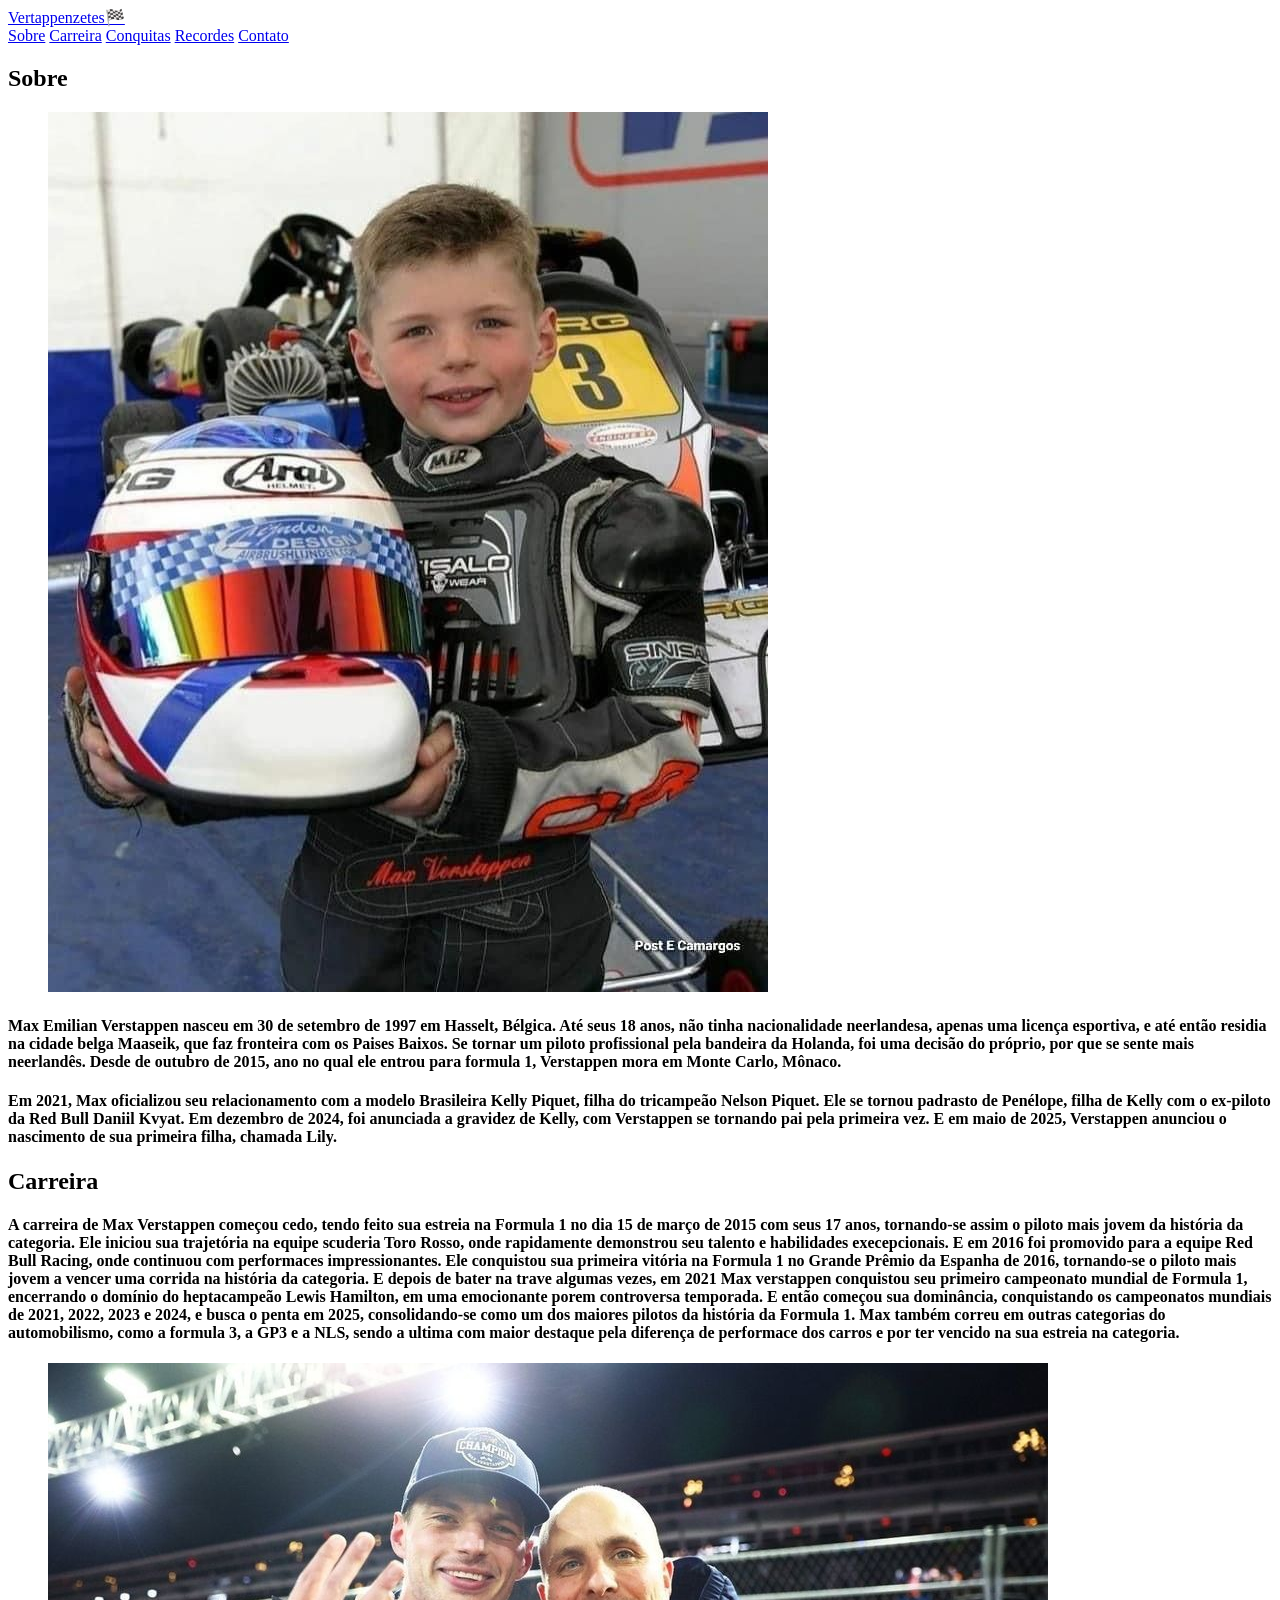
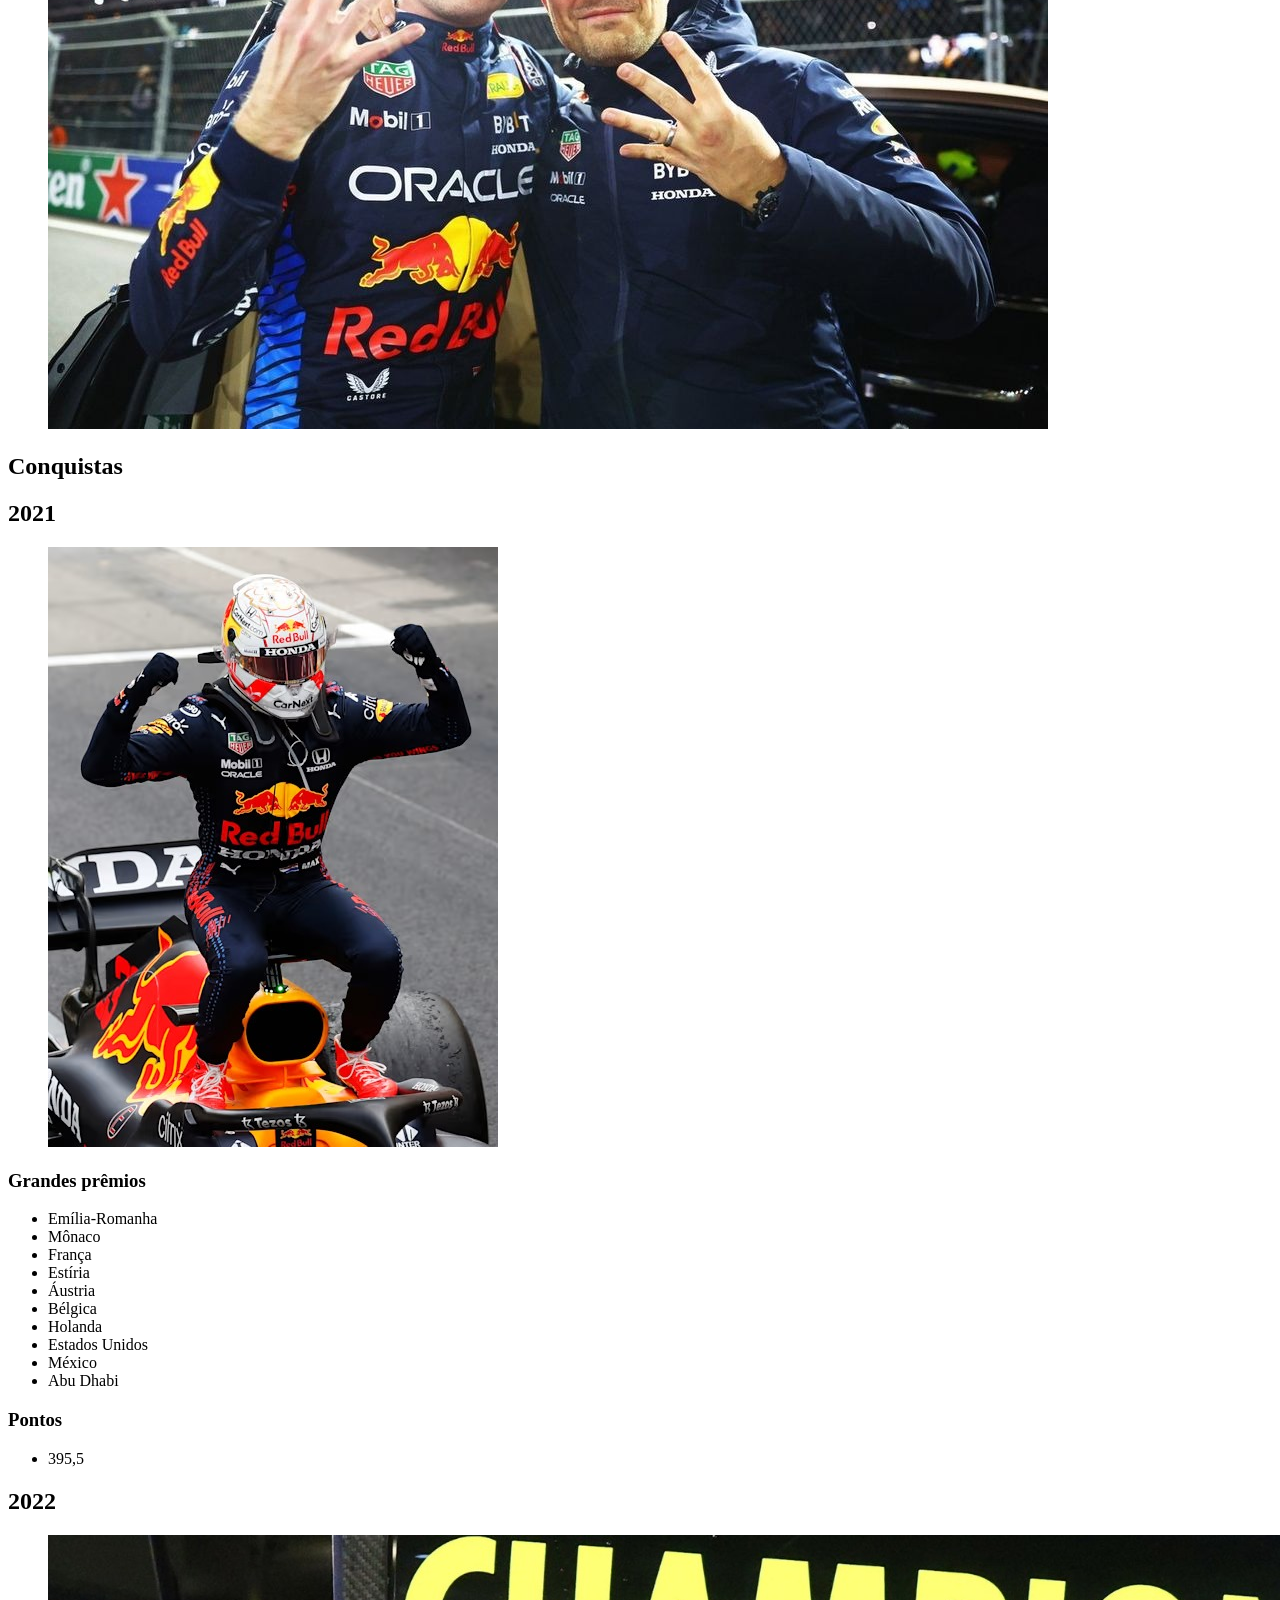
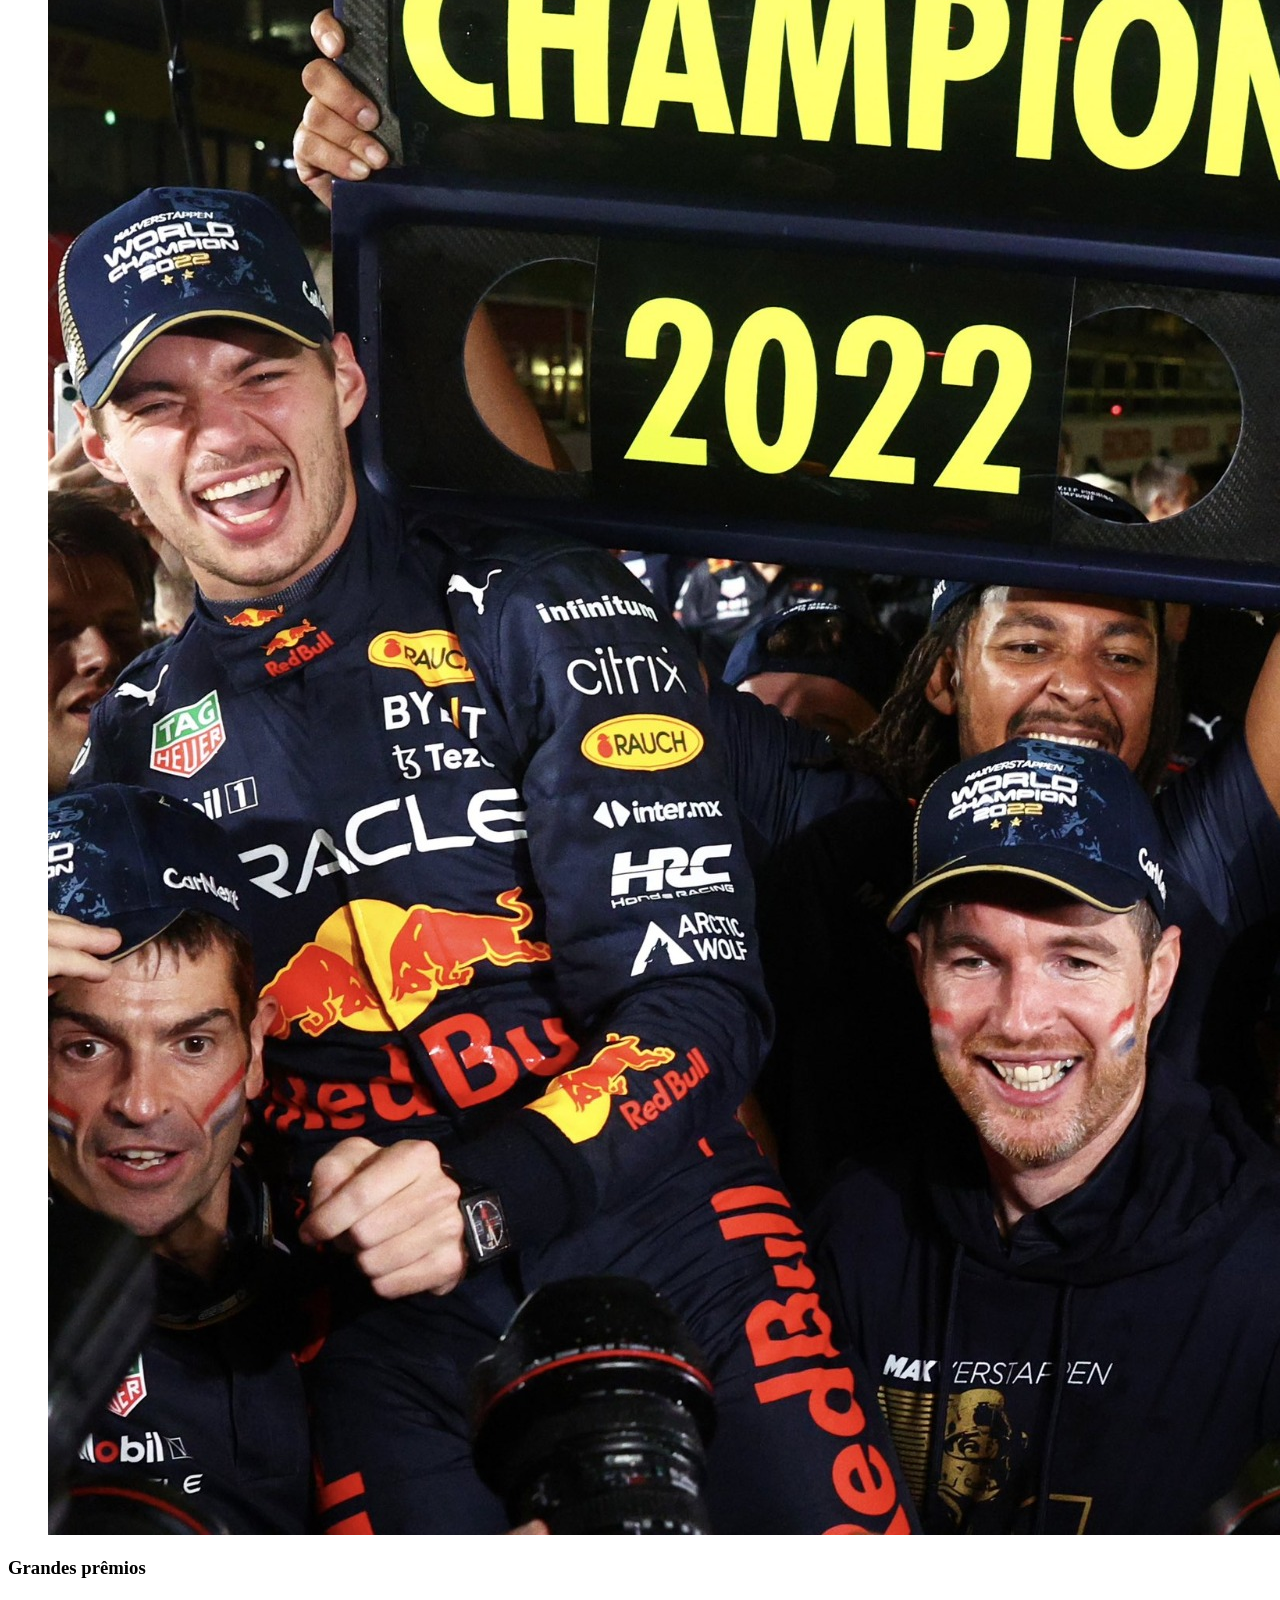
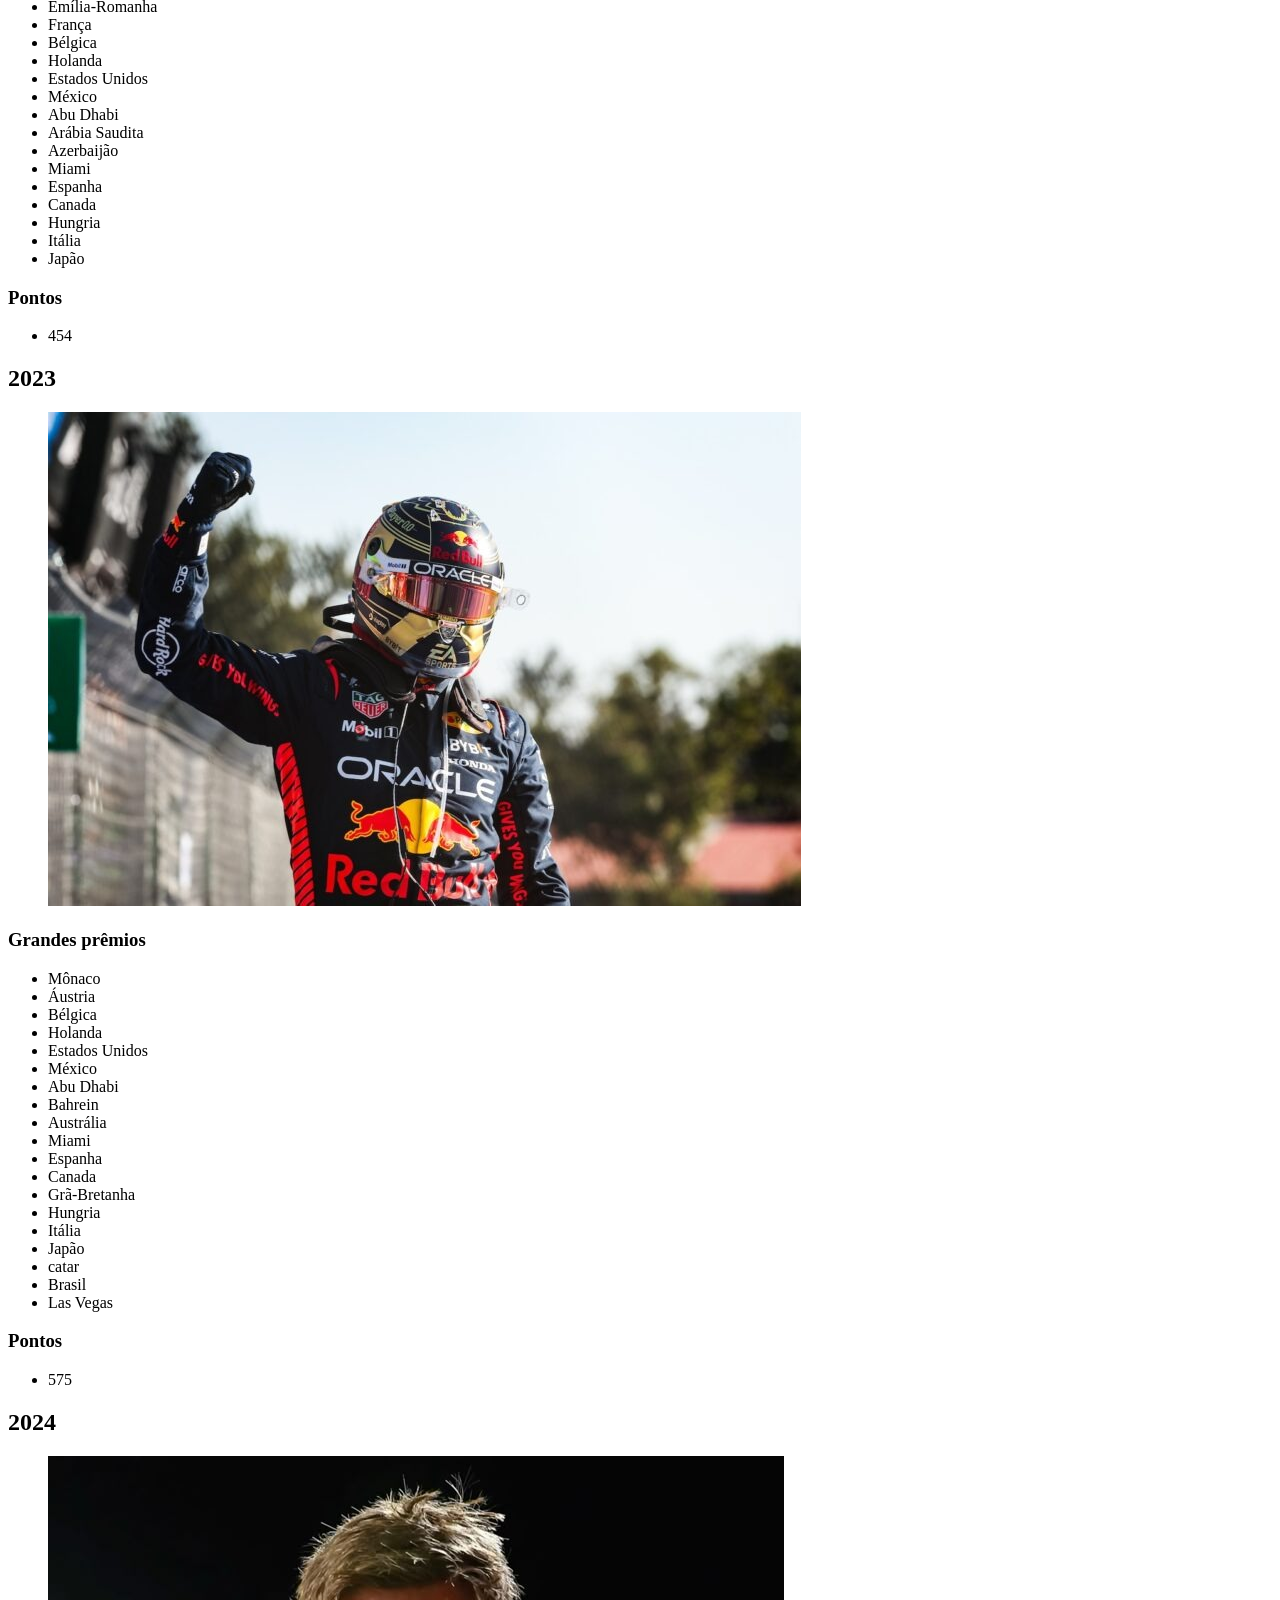
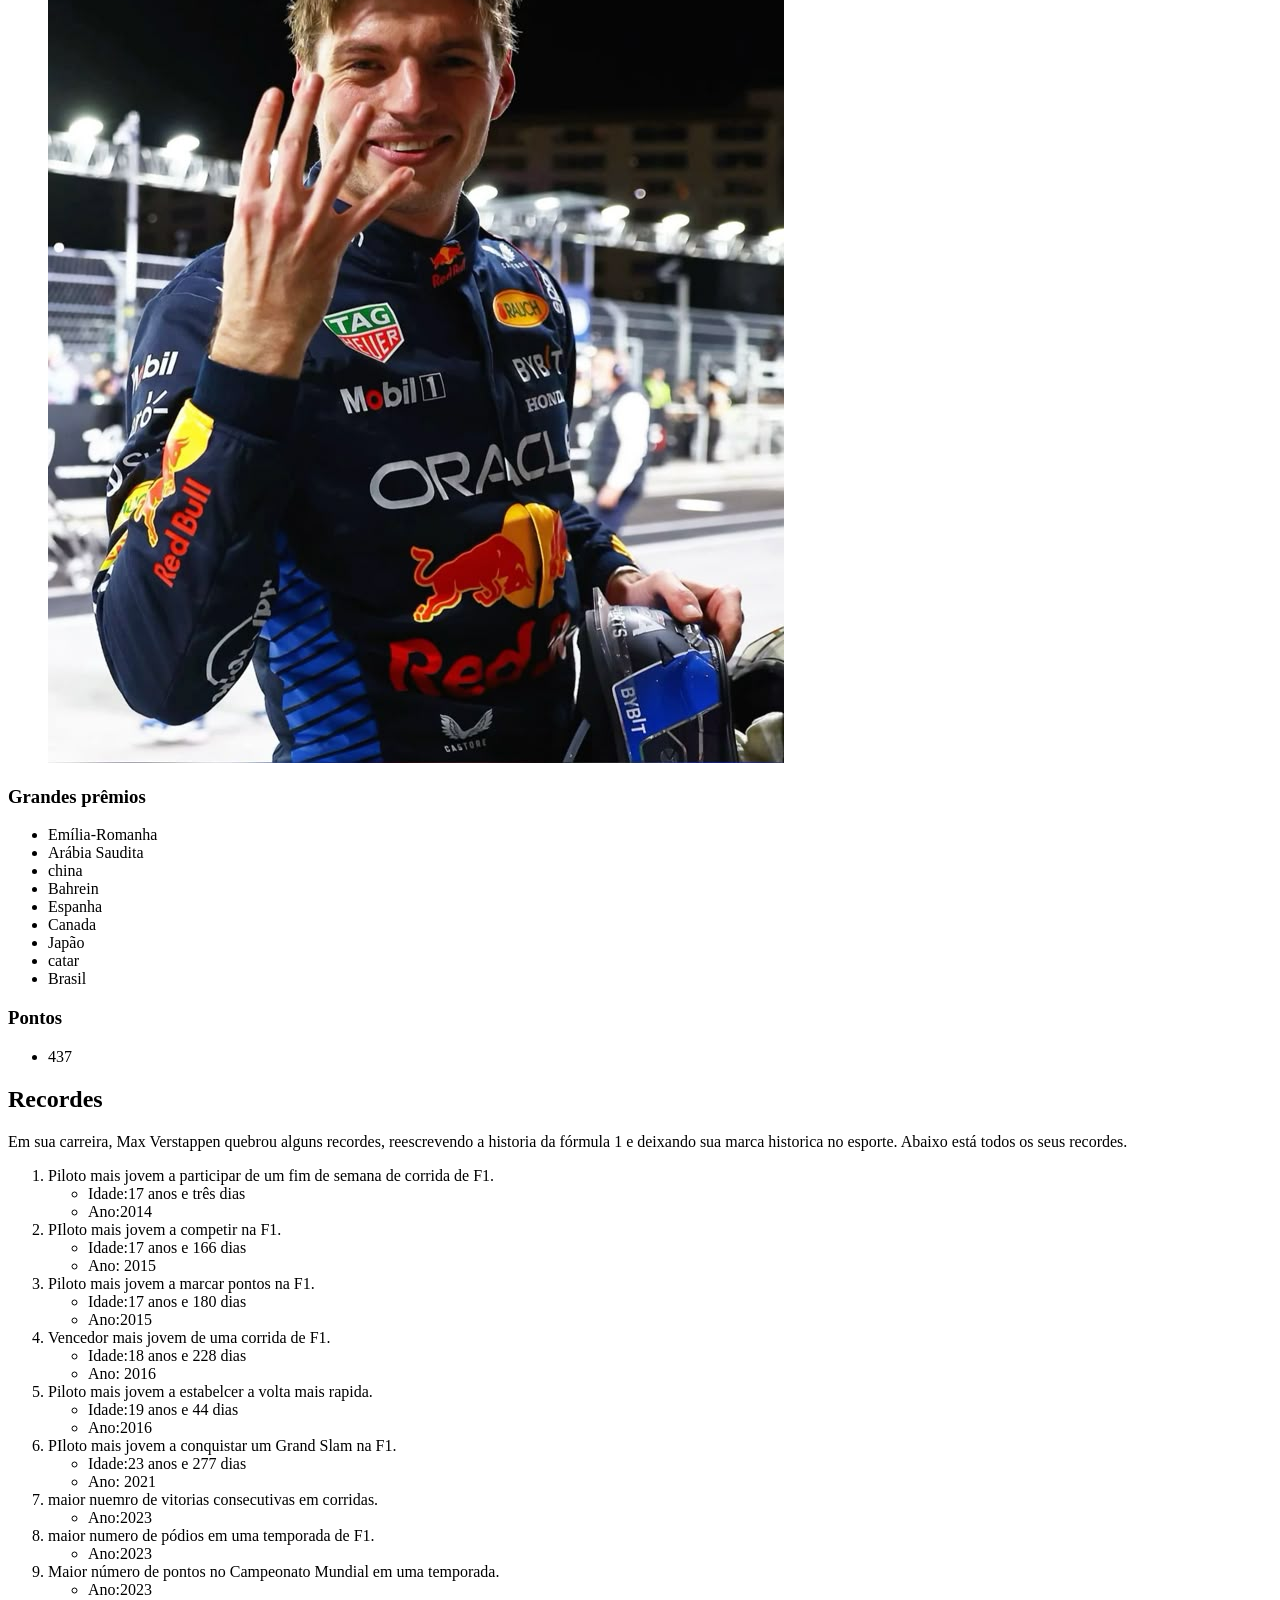
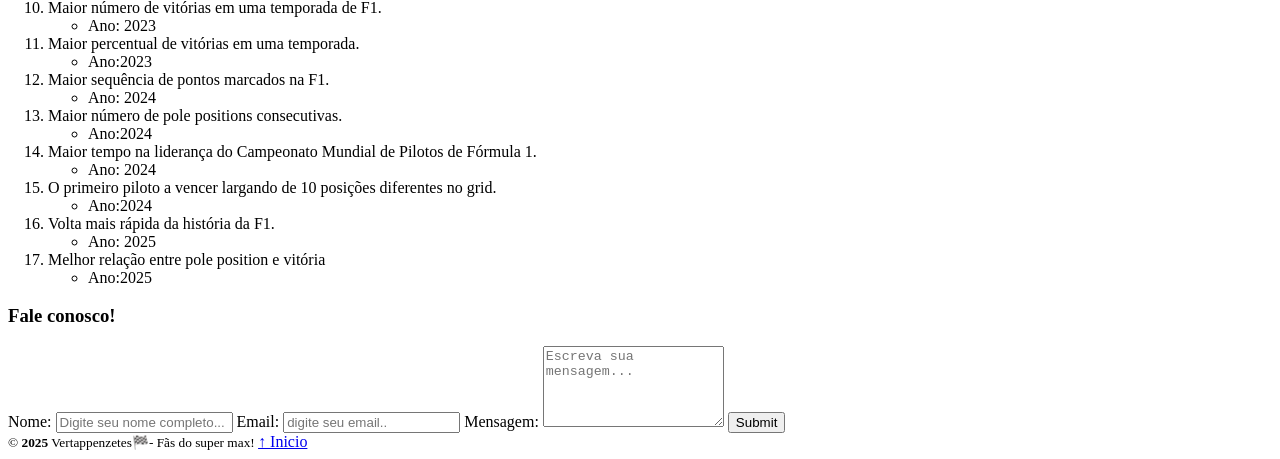
==== index.html @ ad875429 "Add files via upload" ====
<!DOCTYPE html>
<html lang="pt-br">

<head>
    <meta charset="UTF-8">
    <meta name="viewport" content="width=device-width, initial-scale=1.0">
    <title>Vertappenzetes🏁</title>

    <link rel="stylesheet" href="style.css" />
</head>

<body>
    <header>
        <div>
            <a href="#">Vertappenzetes🏁</a>
            <nav>
                <a href="#sobre">Sobre</a>
                <a href="#Carreira">Carreira</a>
                <a href="#Conquistas">Conquitas</a>
                <a href="#Recordes">Recordes</a>
                <a href="#Contato">Contato</a>
            </nav>
        </div>
    </header>

    <main>
        <section id="sobre">
            <h1>Sobre</h1>
            <figure>
                <img src="img/max_chlid.jpg" alt="Max Verstappen criança segurando capacete de fórmula 1">
            </figure>
            <div>
                <h4>Max Emilian Verstappen nasceu em 30 de setembro de 1997 em Hasselt, Bélgica. Até seus 18 anos, não tinha nacionalidade neerlandesa, apenas uma licença esportiva, e até então residia na cidade belga Maaseik, que faz fronteira com os Paises Baixos. Se tornar um piloto profissional pela bandeira da Holanda, foi uma decisão do próprio, por que se sente mais neerlandês. Desde de outubro de 2015, ano no qual ele entrou para formula 1, Verstappen mora em Monte Carlo, Mônaco. </h4>
                <h4>Em 2021, Max oficializou seu relacionamento com a modelo Brasileira Kelly Piquet, filha do tricampeão Nelson Piquet. Ele se tornou padrasto de Penélope, filha de Kelly com o ex-piloto da Red Bull Daniil Kvyat. Em dezembro de 2024, foi anunciada a gravidez de Kelly, com Verstappen se tornando pai pela primeira vez. E em maio de 2025, Verstappen anunciou o nascimento de sua primeira filha, chamada Lily.</h4>
            </div>
        </section>

        <section id="Carreira">
            <h1>Carreira</h1>
            <div>
                <h4>
                    A carreira de Max Verstappen começou cedo, tendo feito sua estreia na Formula 1 no dia 15 de março de 2015 com seus 17 anos, tornando-se assim o piloto mais jovem da história da categoria.
                    Ele iniciou sua trajetória na equipe scuderia Toro Rosso, onde rapidamente demonstrou seu talento e habilidades execepcionais. E em 2016 foi promovido para a equipe Red Bull Racing, onde continuou com performaces impressionantes.
                    Ele conquistou sua primeira vitória na Formula 1 no Grande Prêmio da Espanha de 2016, tornando-se o piloto mais jovem a vencer uma corrida na história da categoria. E depois de bater na trave algumas vezes, em 2021 Max verstappen conquistou seu primeiro campeonato mundial de Formula 1, encerrando o domínio do heptacampeão Lewis Hamilton, em uma emocionante porem controversa temporada.
                    E então começou sua dominância, conquistando os campeonatos mundiais de 2021, 2022, 2023 e 2024, e busca o penta em 2025, consolidando-se como um dos maiores pilotos da história da Formula 1. Max também correu em outras categorias do automobilismo, como a formula 3, a GP3 e a NLS, sendo a ultima com maior destaque pela diferença de performace dos carros e por ter vencido na sua estreia na categoria.
                 </h4>
            </div>
            <figure>
                <img src="img/max_tetra.jpeg" alt="Max Vertappen comemorando o seu quarto prêmio com pessoa da usa equipe">
            </figure>
        </section>

        <section id="Conquistas">
            <div>
                <h1>Conquistas</h1>
                <div>
                    <!--2021-->
                    <article>
                        <h2>2021</h2>
                        <figure>
                            <img src="img/max_21.jpeg" alt="Max Verstappen em cima de seu carro comemorando sua vitoria">
                        </figure>
                        <h3>Grandes prêmios</h3>
                        <ul>
                            <li>Emília-Romanha</li>
                            <li>Mônaco</li>
                            <li>França</li>
                            <li>Estíria</li>
                            <li>Áustria</li>
                            <li>Bélgica</li>
                            <li>Holanda</li>
                            <li>Estados Unidos</li>
                            <li>México</li>
                            <li>Abu Dhabi</li>
                        </ul>
                        <h3>Pontos</h3>
                        <ul>
                            <li>395,5</li>
                        </ul>
                    </article>

                    <!--2022-->
                    <article>
                        <h2>2022</h2>
                        <figure>
                            <img src="img/max_22.jpeg" alt="Max Vesrtappen comemorando sua vitoria com sua equipe">
                        </figure>
                        <h3>Grandes prêmios</h3>
                        <ul>
                            <li>Emília-Romanha</li>
                            <li>França</li>
                            <li>Bélgica</li>
                            <li>Holanda</li>
                            <li>Estados Unidos</li>
                            <li>México</li>
                            <li>Abu Dhabi</li>
                            <li>Arábia Saudita</li>
                            <li>Azerbaijão</li>
                            <li>Miami</li>
                            <li>Espanha </li>
                            <li>Canada </li>
                            <li>Hungria </li>
                            <li>Itália</li>
                            <li>Japão </li>
                        </ul>
                        <h3>Pontos</h3>
                        <ul>
                            <li>454</li>
                        </ul>
                    </article>

                    <!--2023-->
                    <article>
                        <h2>2023</h2>
                        <figure>
                            <img src="img/max_23.jpeg" alt="Max Verstappen comemorando">
                        </figure>
                        <h3>Grandes prêmios</h3>
                        <ul>
                            <li>Mônaco</li>
                            <li>Áustria</li>
                            <li>Bélgica</li>
                            <li>Holanda</li>
                            <li>Estados Unidos</li>
                            <li>México</li>
                            <li>Abu Dhabi</li>
                            <li>Bahrein</li>
                            <li>Austrália</li>
                            <li>Miami</li>
                            <li>Espanha </li>
                            <li>Canada </li>
                            <li>Grã-Bretanha </li>
                            <li>Hungria </li>
                            <li>Itália</li>
                            <li>Japão </li>
                            <li>catar</li>
                            <li>Brasil</li>
                            <li>Las Vegas</li>
                        </ul>
                        <h3>Pontos</h3>
                        <ul>
                            <li>575</li>
                        </ul>
                    </article>

                    <!--2024-->
                    <article>
                        <h2>2024</h2>
                        <figure>
                            <img src="img/max_24.jpeg" alt="Max Verstappen comemorando o tetra">
                        </figure>
                        <h3>Grandes prêmios</h3>
                        <ul>
                            <li>Emília-Romanha</li>
                            <li>Arábia Saudita</li>
                            <li>china</li>
                            <li>Bahrein</li>
                            <li>Espanha </li>
                            <li>Canada </li>
                            <li>Japão </li>
                            <li>catar</li>
                            <li>Brasil</li>
                        </ul>
                        <h3>Pontos</h3>
                        <ul>
                            <li>437</li>
                        </ul>
                    </article>
                </div>
            </div>
        </section>

        <section id="Recordes">
            <h1>Recordes</h1>
            <p>Em sua carreira, Max Verstappen quebrou alguns recordes, reescrevendo a historia da fórmula 1 e deixando sua marca historica no esporte. Abaixo está todos os seus recordes.</p>
            <ol><!--cria listas ordenada(com numeros)-->
                <li>Piloto mais jovem a participar de um fim de semana de corrida de F1.</li>
                <ul>
                    <li>Idade:17 anos e três dias</li>
                    <li>Ano:2014</li>
                </ul>
                <li>PIloto mais jovem a competir na F1.</li>
                <ul>
                    <li>Idade:17 anos e 166 dias</li>
                    <li>Ano: 2015</li>
                </ul>
                <li>Piloto mais jovem a marcar pontos na F1.</li>
                <ul>
                    <li>Idade:17 anos e 180 dias</li>
                    <li>Ano:2015</li>
                </ul>
                <li>Vencedor mais jovem de uma corrida de F1.</li>
                <ul>
                    <li>Idade:18 anos e 228 dias</li>
                    <li>Ano: 2016</li>
                </ul>
                <li>Piloto mais jovem a estabelcer a volta mais rapida.</li>
                <ul>
                    <li>Idade:19 anos e 44 dias</li>
                    <li>Ano:2016</li>
                </ul>
                <li>PIloto mais jovem a conquistar um Grand Slam na F1.</li>
                <ul>
                    <li>Idade:23 anos e 277 dias</li>
                    <li>Ano: 2021</li>
                </ul>
                <li>maior nuemro de vitorias consecutivas em corridas.</li>
                <ul>
                    <li>Ano:2023</li>
                </ul>
                <li>maior numero de pódios em uma temporada de F1.</li>
                <ul>
                    <li>Ano:2023</li>
                </ul>
                <li>Maior número de pontos no Campeonato Mundial em uma temporada.</li>
                <ul>
                    <li>Ano:2023</li>
                </ul>
                <li>Maior número de vitórias em uma temporada de F1.</li>
                <ul>
                    <li>Ano: 2023</li>
                </ul>
                <li>Maior percentual de vitórias em uma temporada.</li>
                <ul>
                    <li>Ano:2023</li>
                </ul>
                <li>Maior sequência de pontos marcados na F1.</li>
                <ul>
                    <li>Ano: 2024</li>
                </ul>
                <li>Maior número de pole positions consecutivas.</li>
                <ul>
                    <li>Ano:2024</li>
                </ul>
                <li>Maior tempo na liderança do Campeonato Mundial de Pilotos de Fórmula 1.</li>
                <ul>
                    <li>Ano: 2024</li>
                </ul>
                <li>O primeiro piloto a vencer largando de 10 posições diferentes no grid.</li>
                <ul>
                    <li>Ano:2024</li>
                </ul>
                <li>Volta mais rápida da história da F1.</li>
                <ul>
                    <li>Ano: 2025</li>
                </ul>
                <li>Melhor relação entre pole position e vitória</li>
                <ul>
                    <li>Ano:2025</li>
                </ul>
            </ol>
        </section>

        <section id="Contato">
            <div>
                <h3>Fale conosco!</h3>
                <form>
                    <label>
                        Nome:
                        <input type="text" placeholder="Digite seu nome completo..." name="nome" required />
                    </label>
                    <label>
                        Email:
                        <input type="text" placeholder="digite seu email.." name="email" required />
                    </label>
                    <label>
                        Mensagem:
                        <textarea name="mensagem" placeholder="Escreva sua mensagem..." rows="5"></textarea>
                    </label>
                    <input class="btn" type="submit" name="enviar" />
                </form>
            </div>
        </section>
    </main>

    <footer>
        <div>
             <small>
                ©
                <strong>2025</strong>
                Vertappenzetes🏁- Fãs do super max!
            </small>
            <a href="#">
                ↑ Inicio
            </a>
        </div>
    </footer>
</body>
</html>
---- style.css ----
*{
    box-sizing: border-box;
}

html{
    scroll-behavior: smooth
}
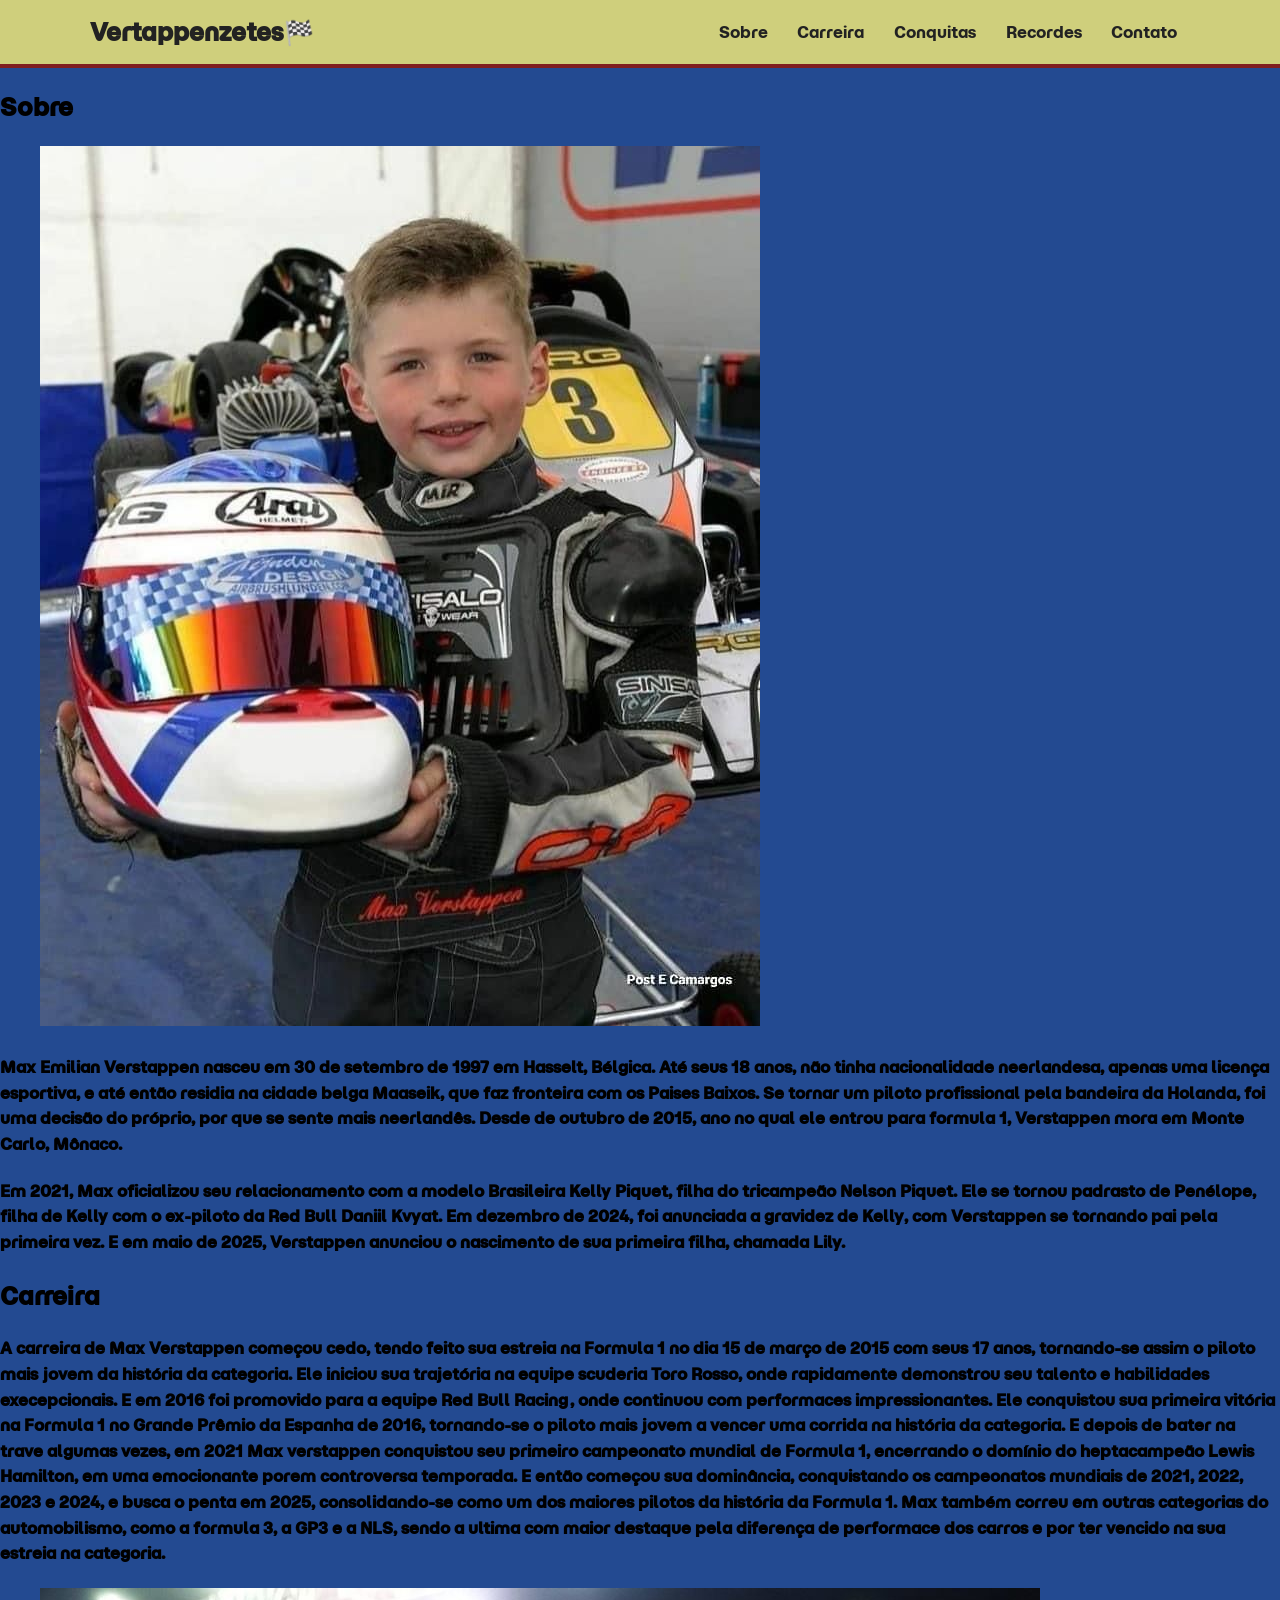
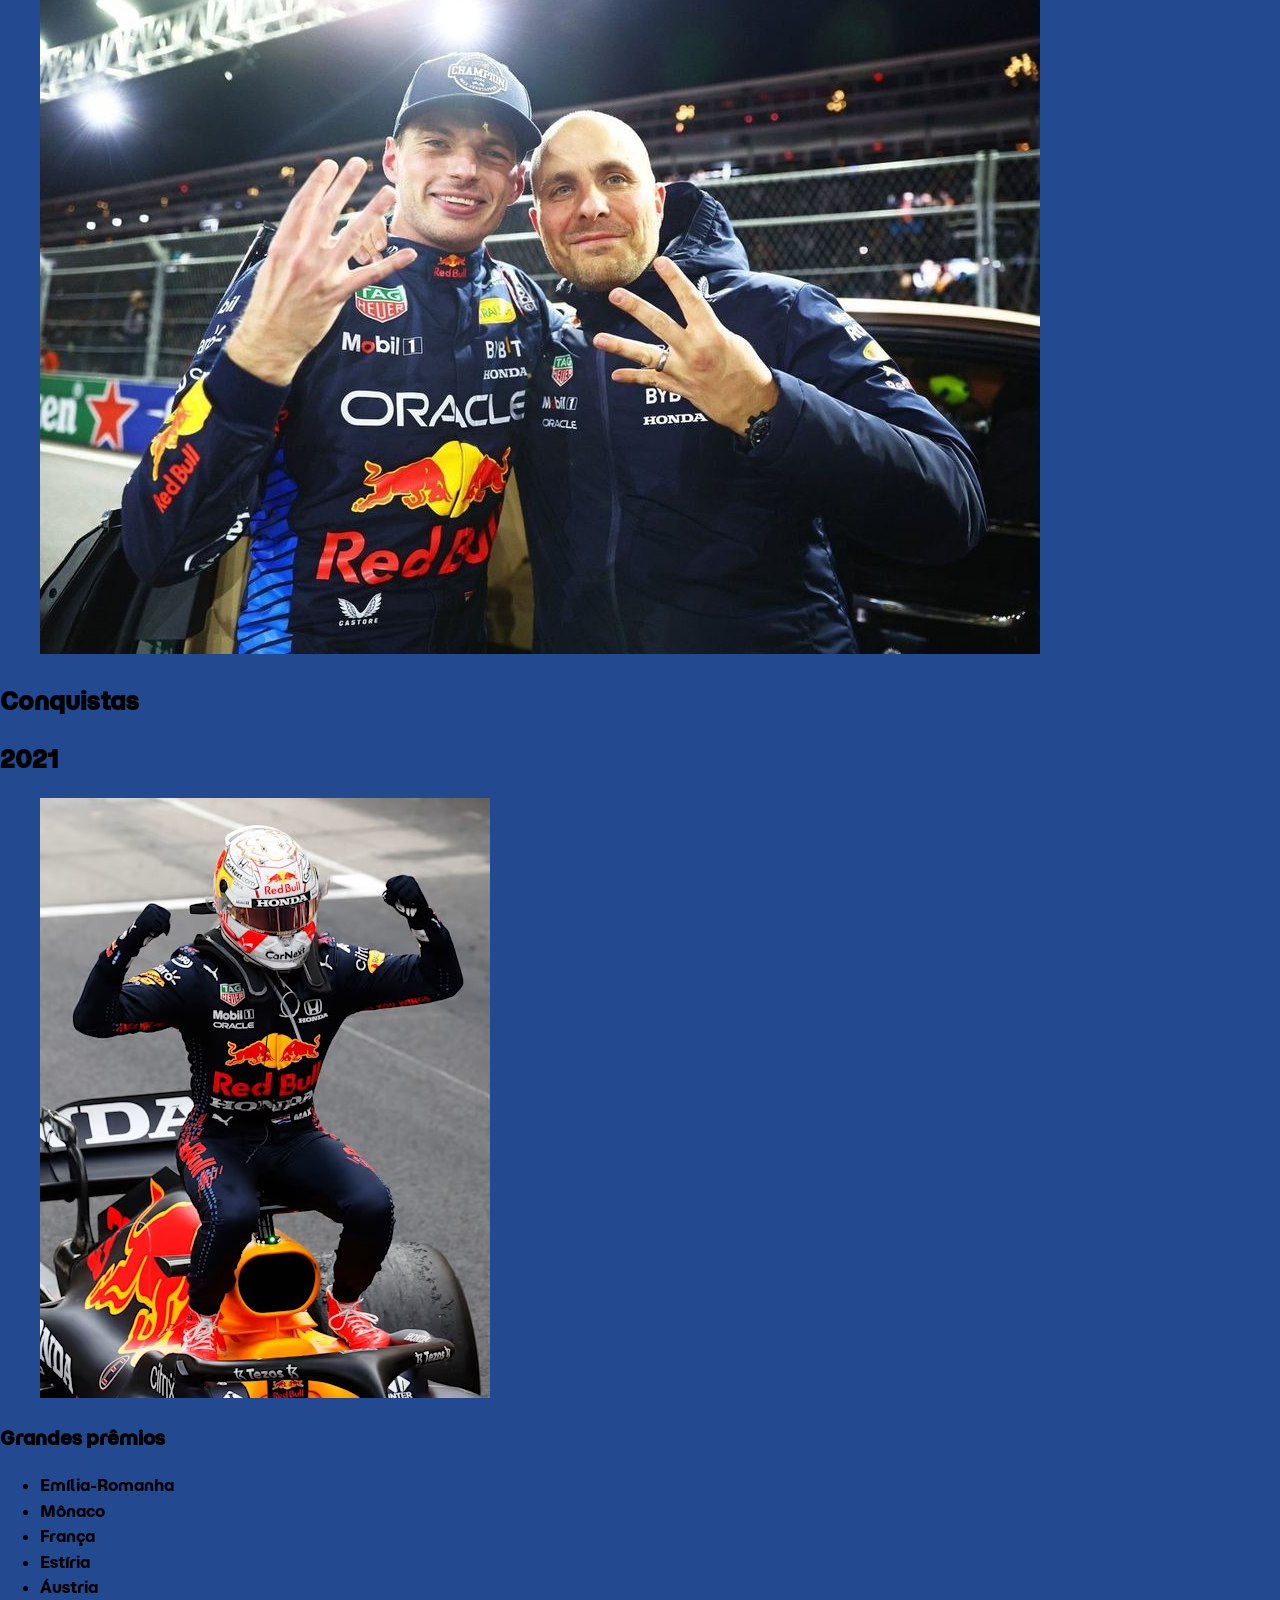
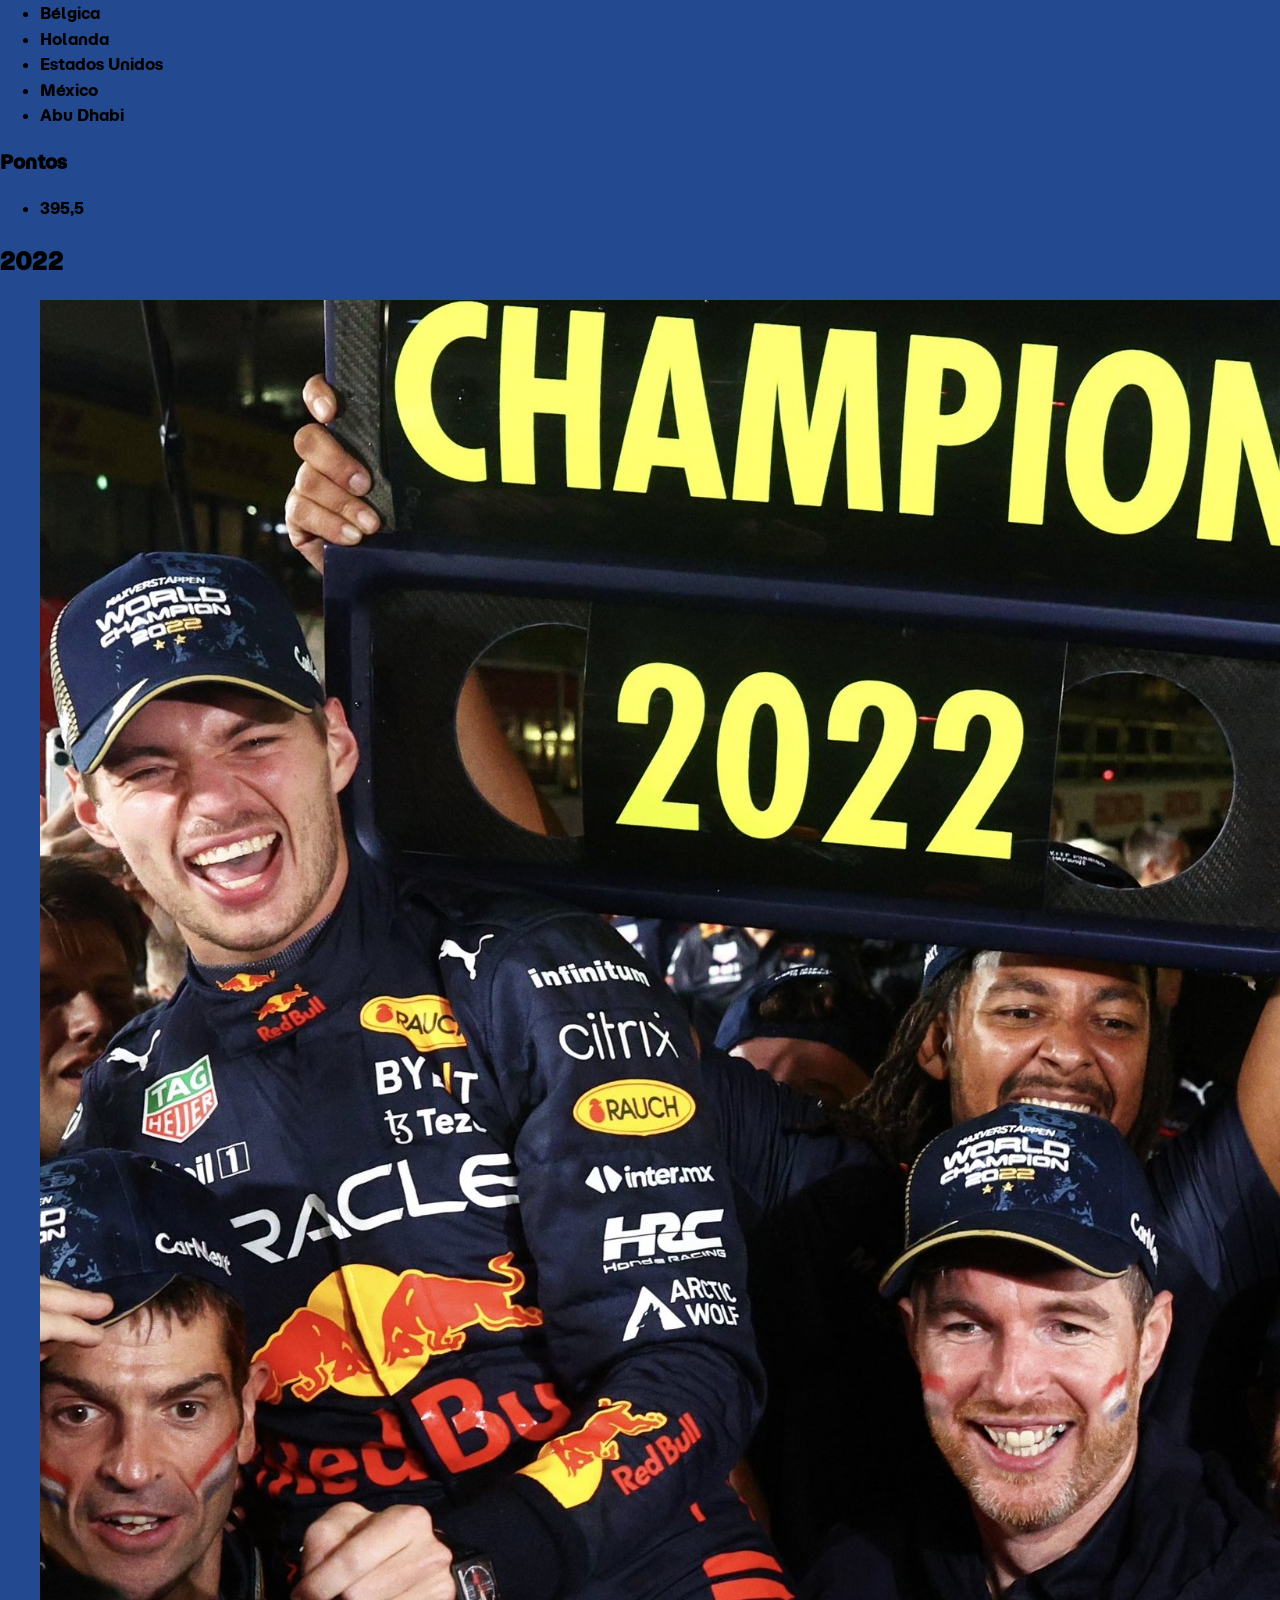
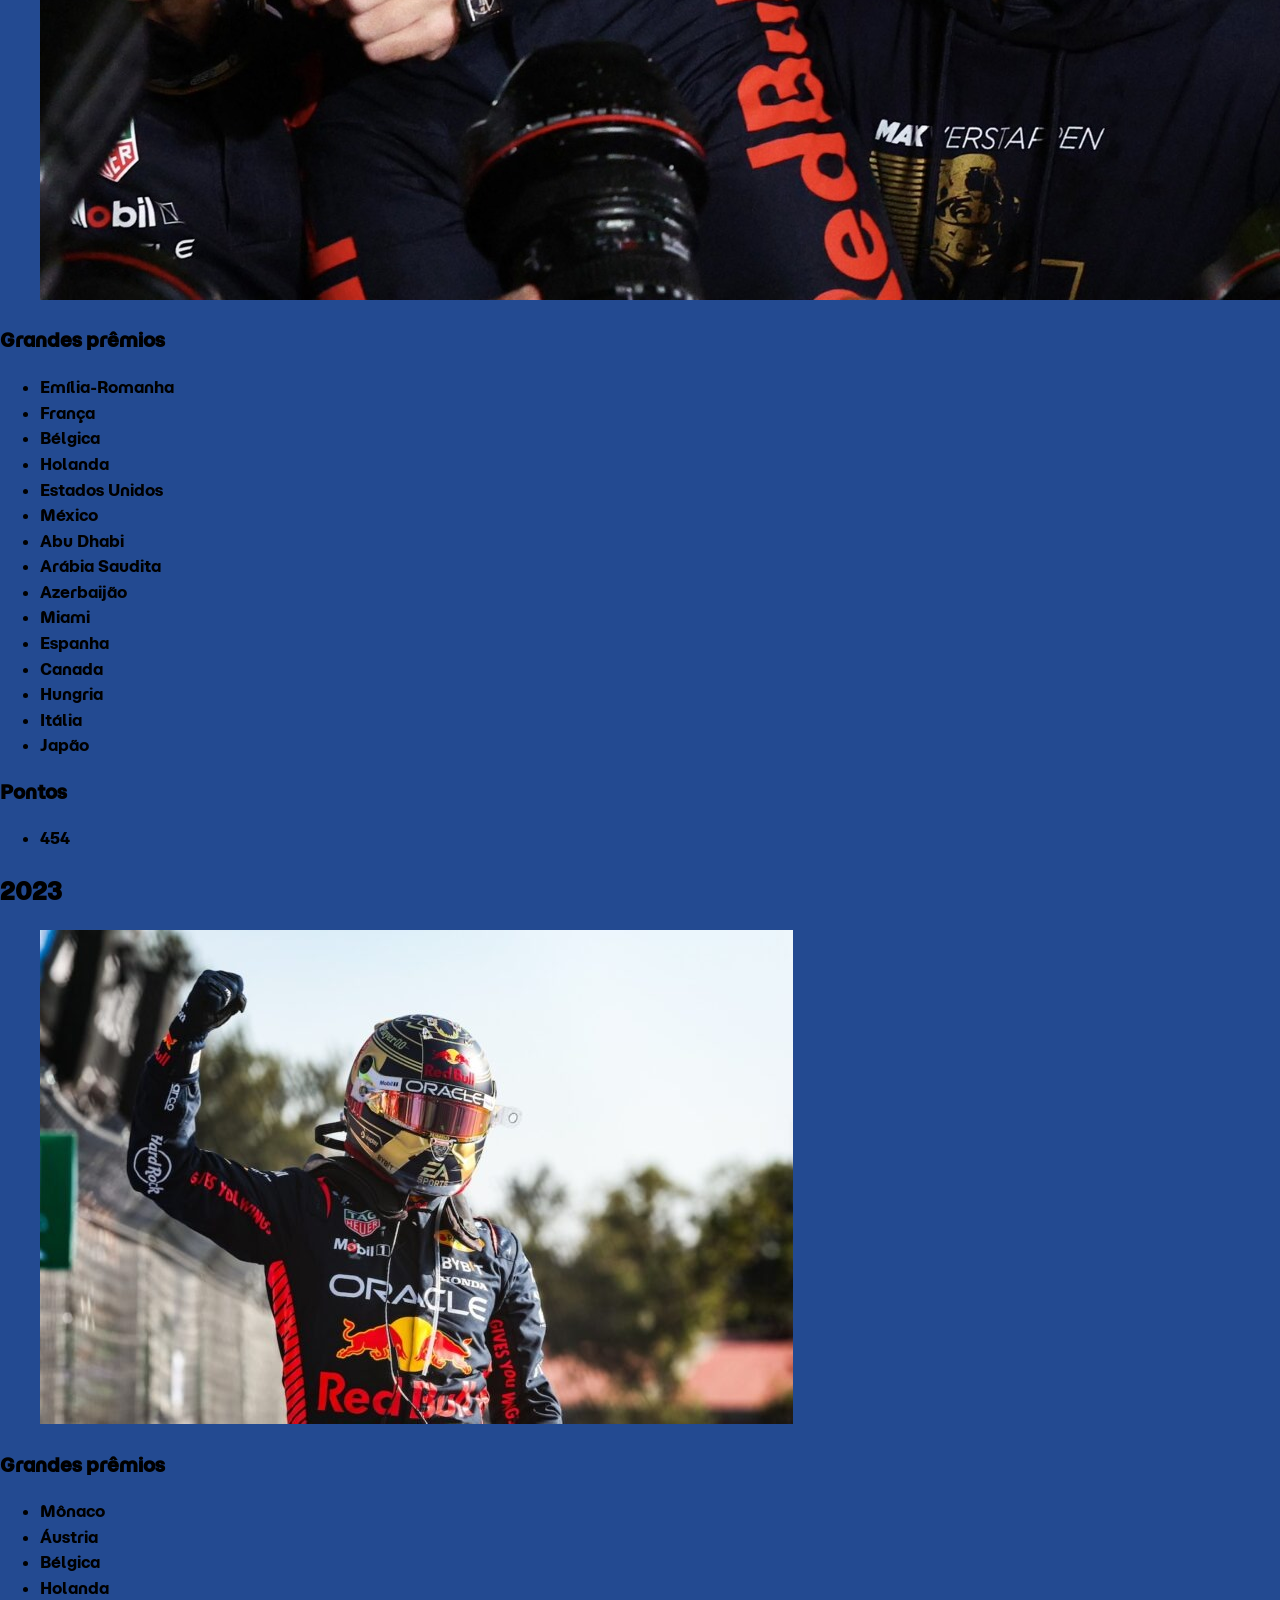
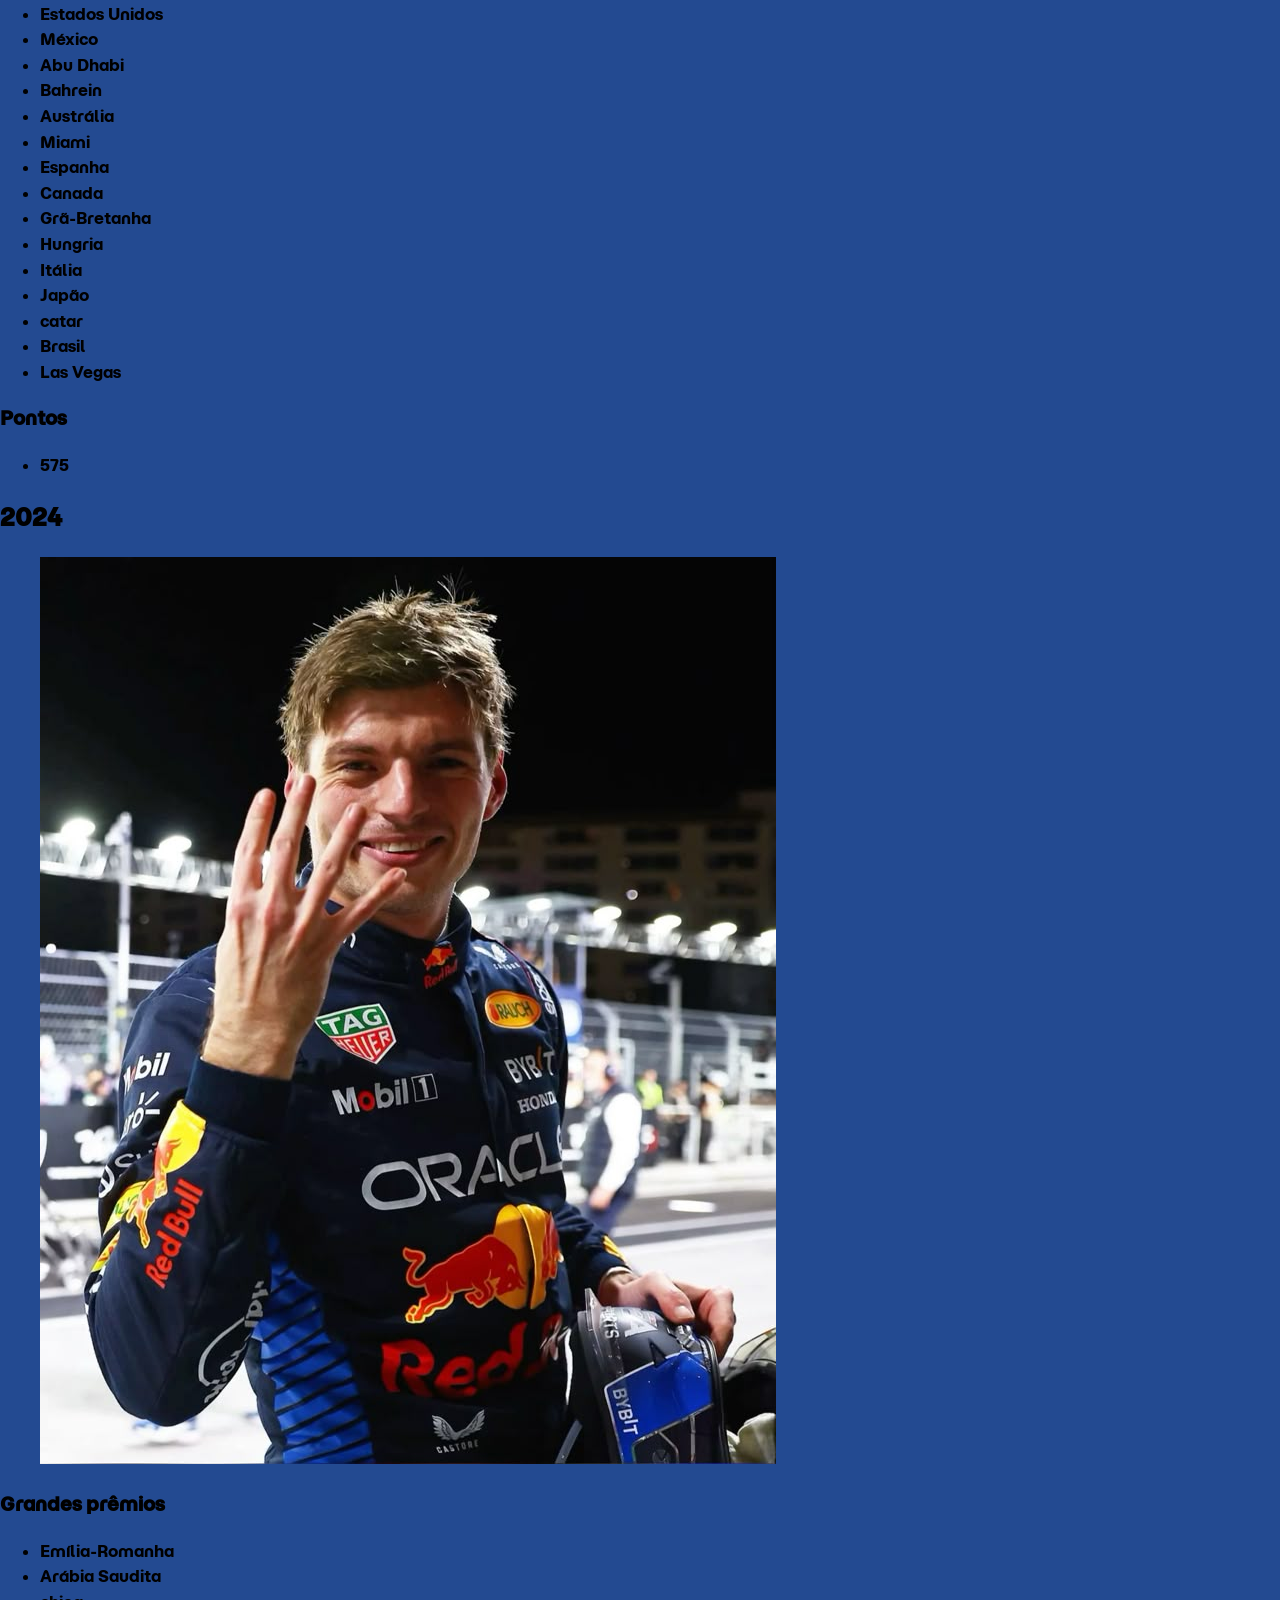
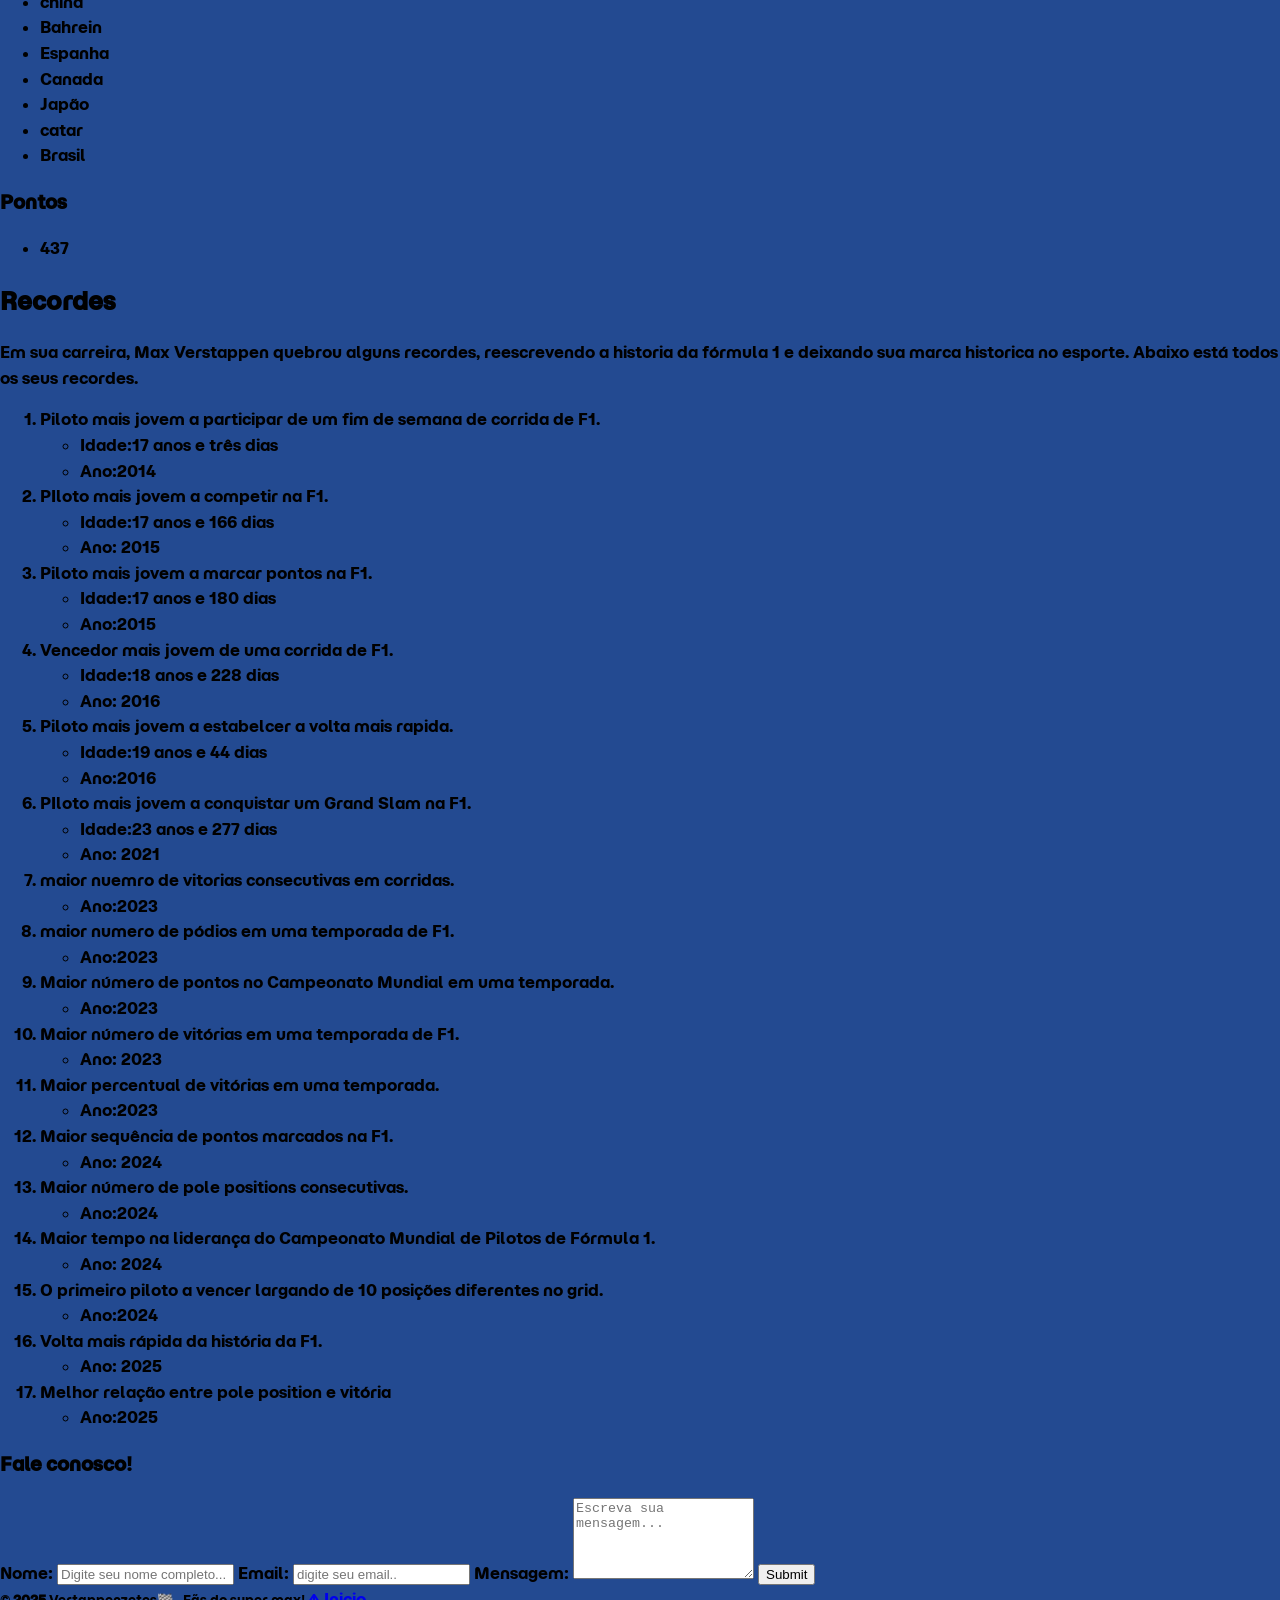
==== commit cf7bb6c8: "Add files via upload" ====
--- a/index.html
+++ b/index.html
@@ -7,12 +7,16 @@
     <title>Vertappenzetes🏁</title>
 
     <link rel="stylesheet" href="style.css" />
+    <link rel="icon" href="capacete.ico" type="image/x-icon">
+    <link rel="preconnect" href="https://fonts.googleapis.com">
+    <link rel="preconnect" href="https://fonts.gstatic.com" crossorigin>
+    <link href="https://fonts.googleapis.com/css2?family=Momo+Trust+Display&display=swap" rel="stylesheet">
 </head>
 
 <body>
-    <header>
-        <div>
-            <a href="#">Vertappenzetes🏁</a>
+    <header class="topbar">
+        <div class="container row">
+            <a class="logo" href="#">Vertappenzetes🏁</a>
             <nav>
                 <a href="#sobre">Sobre</a>
                 <a href="#Carreira">Carreira</a>
--- a/style.css
+++ b/style.css
@@ -6,3 +6,48 @@
     scroll-behavior: smooth
 }
 
+ body{
+    margin: 0;
+    font-family: 'momo trust display', system-ui, Arial, sans-serif;
+    color: #000000;
+    background-color: #234a91;
+    line-height: 1.6;
+ }
+
+.topbar{
+    position: sticky;
+    top: 0;
+    z-index: 10;
+    background-color: #cfcf7c;
+    border-bottom: 4px solid #801f1f;
+}
+
+.container{
+    width: min(1100px, 92%); 
+    margin: 0 auto;
+}
+
+.row{
+    display: flex;
+    align-items: center;
+    justify-content: space-between;
+}
+
+.logo{ 
+    font-weight: 800;
+    text-decoration: none;
+    color: #222;
+    font-size: 1.5rem;
+    padding: 0.8rem 0;
+}
+
+nav a{
+    text-decoration: none;
+    color: #222;
+    padding: 0.6rem 0.8rem;
+    border-radius: 0.5rem;
+}
+
+nav a:hover {
+    background-color: #801f1f;
+}
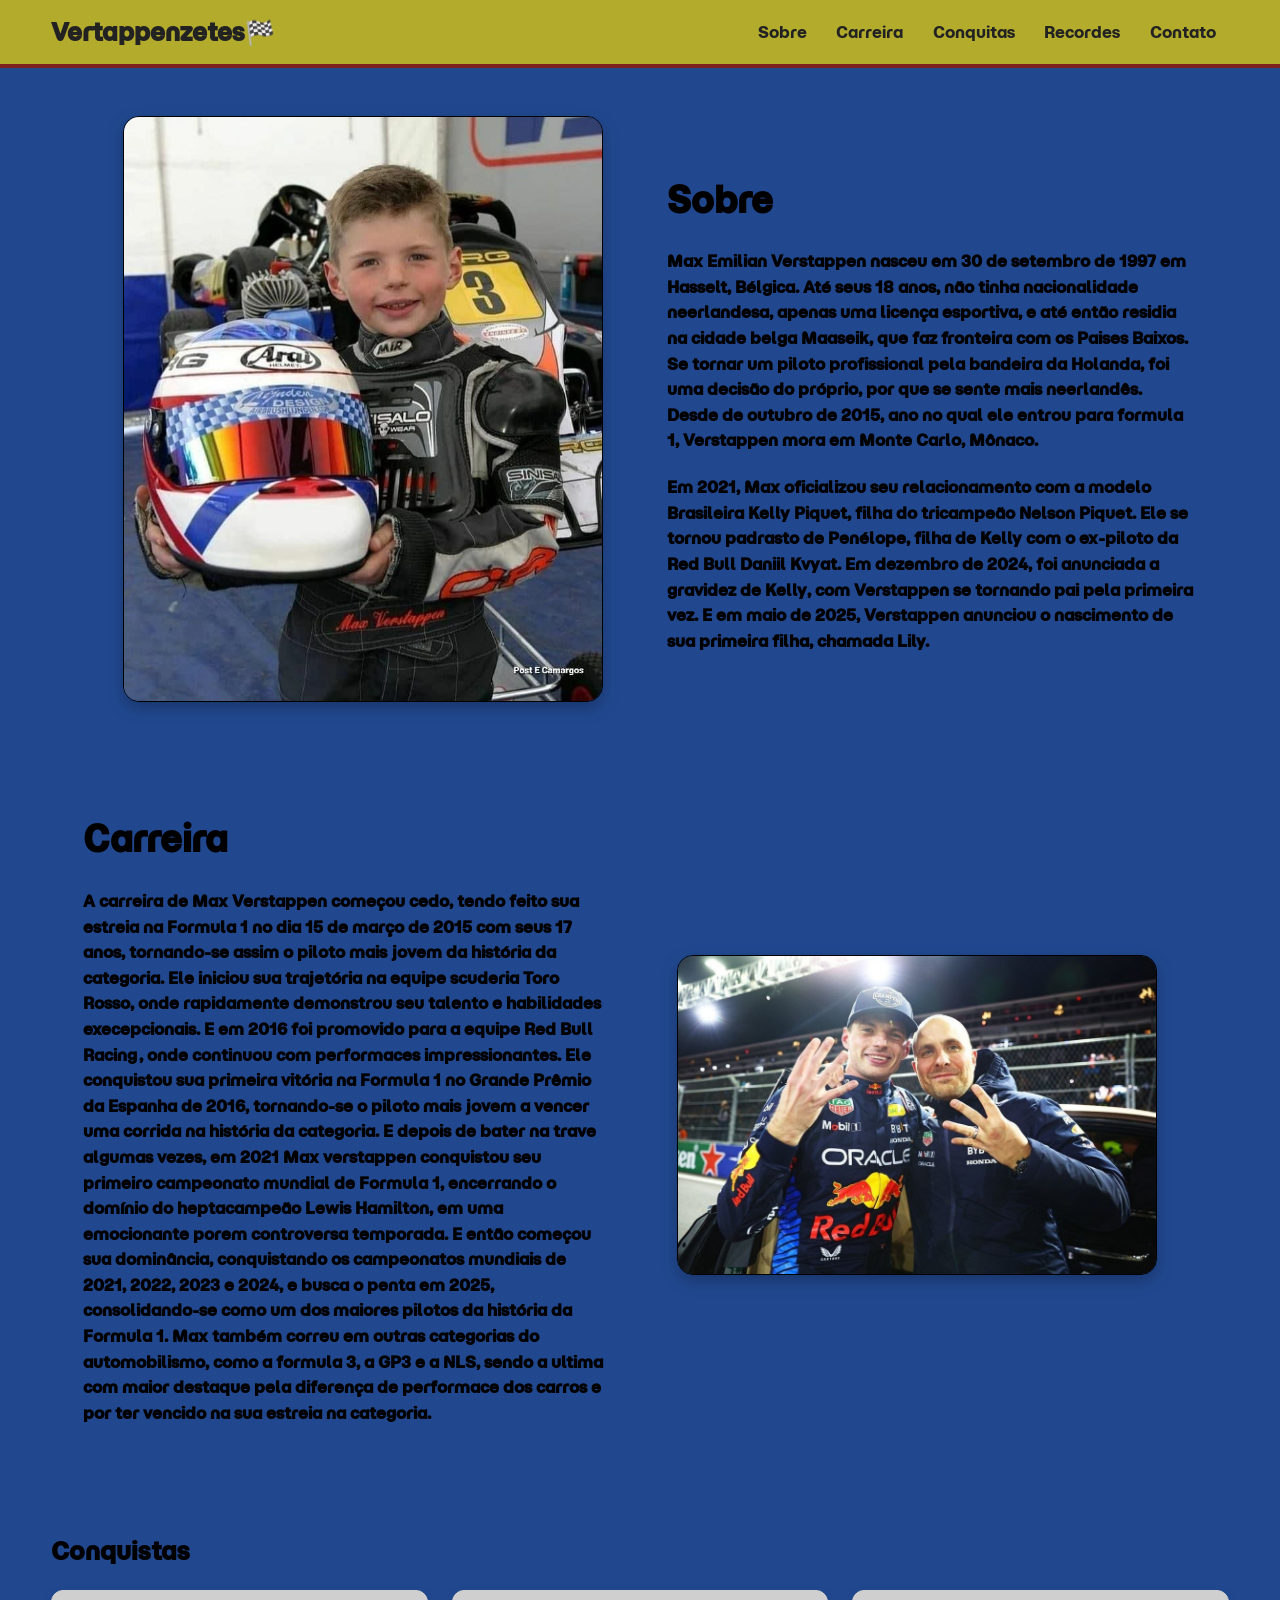
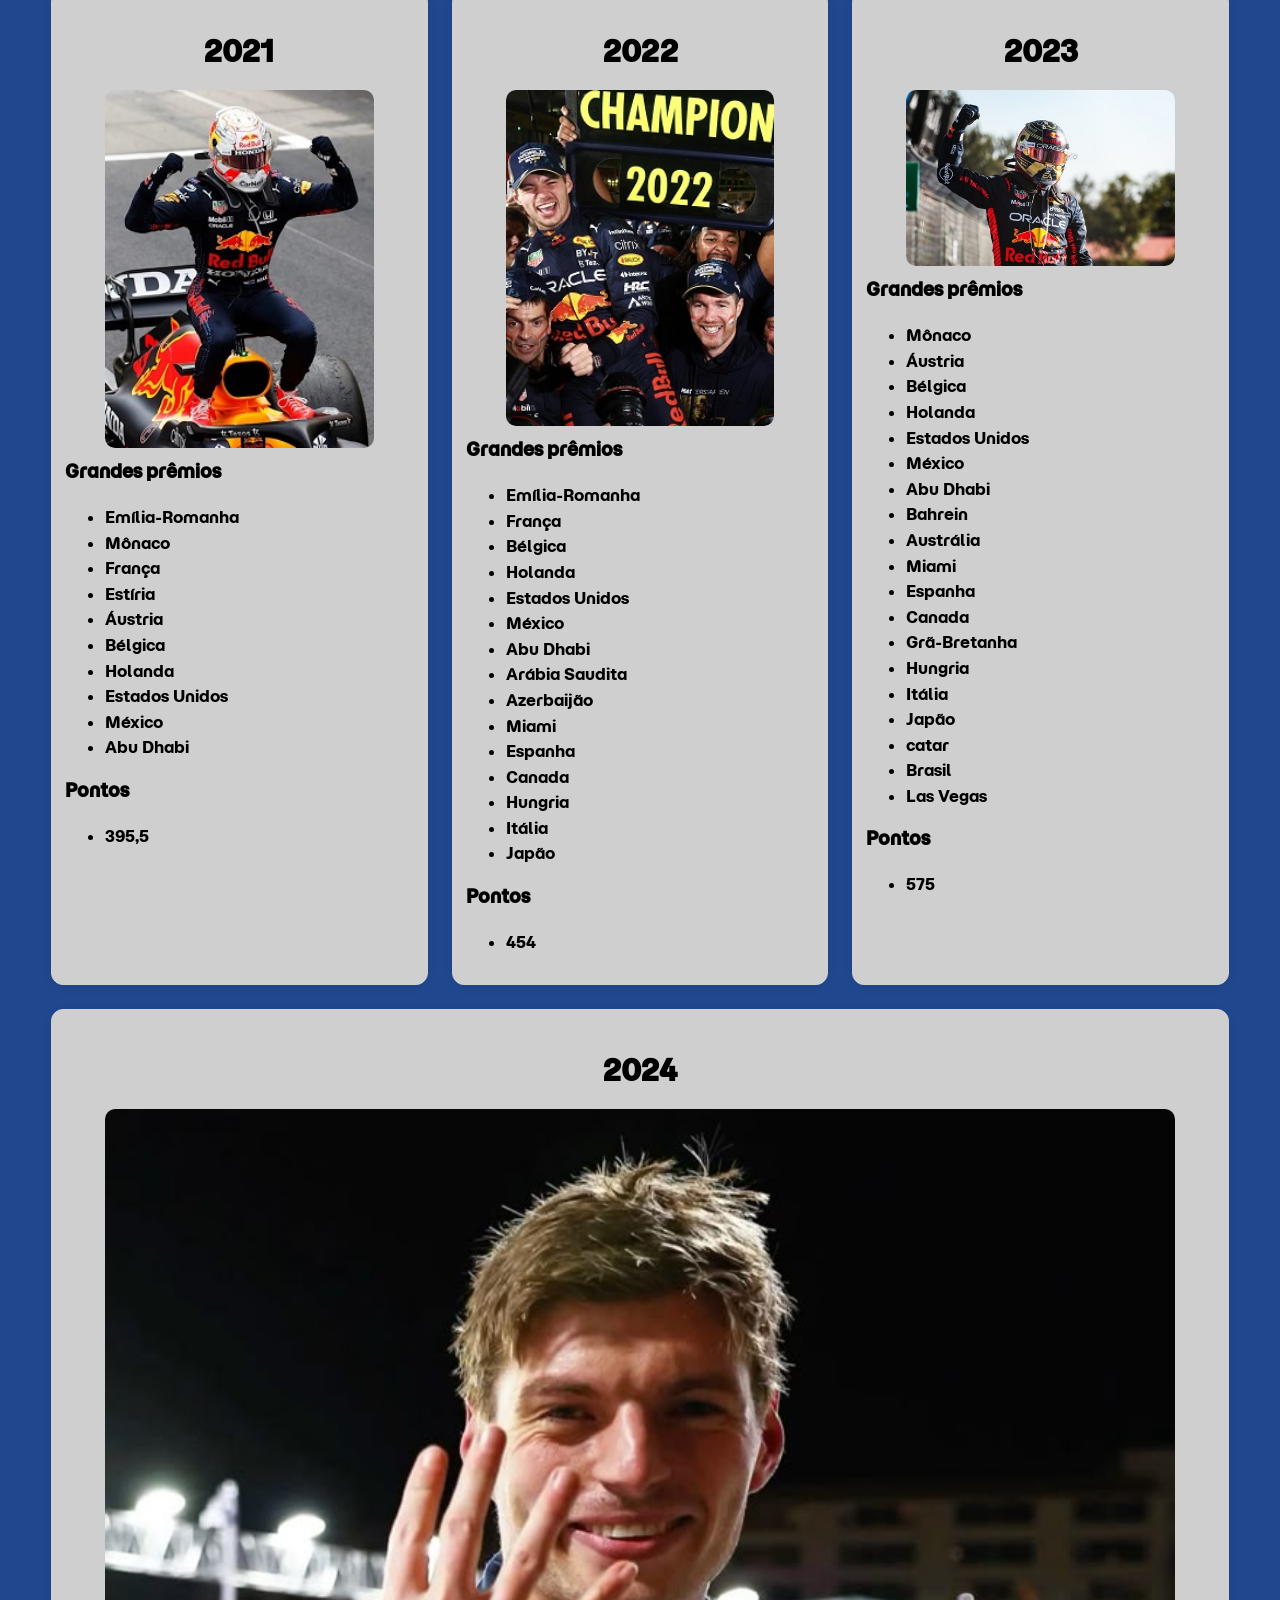
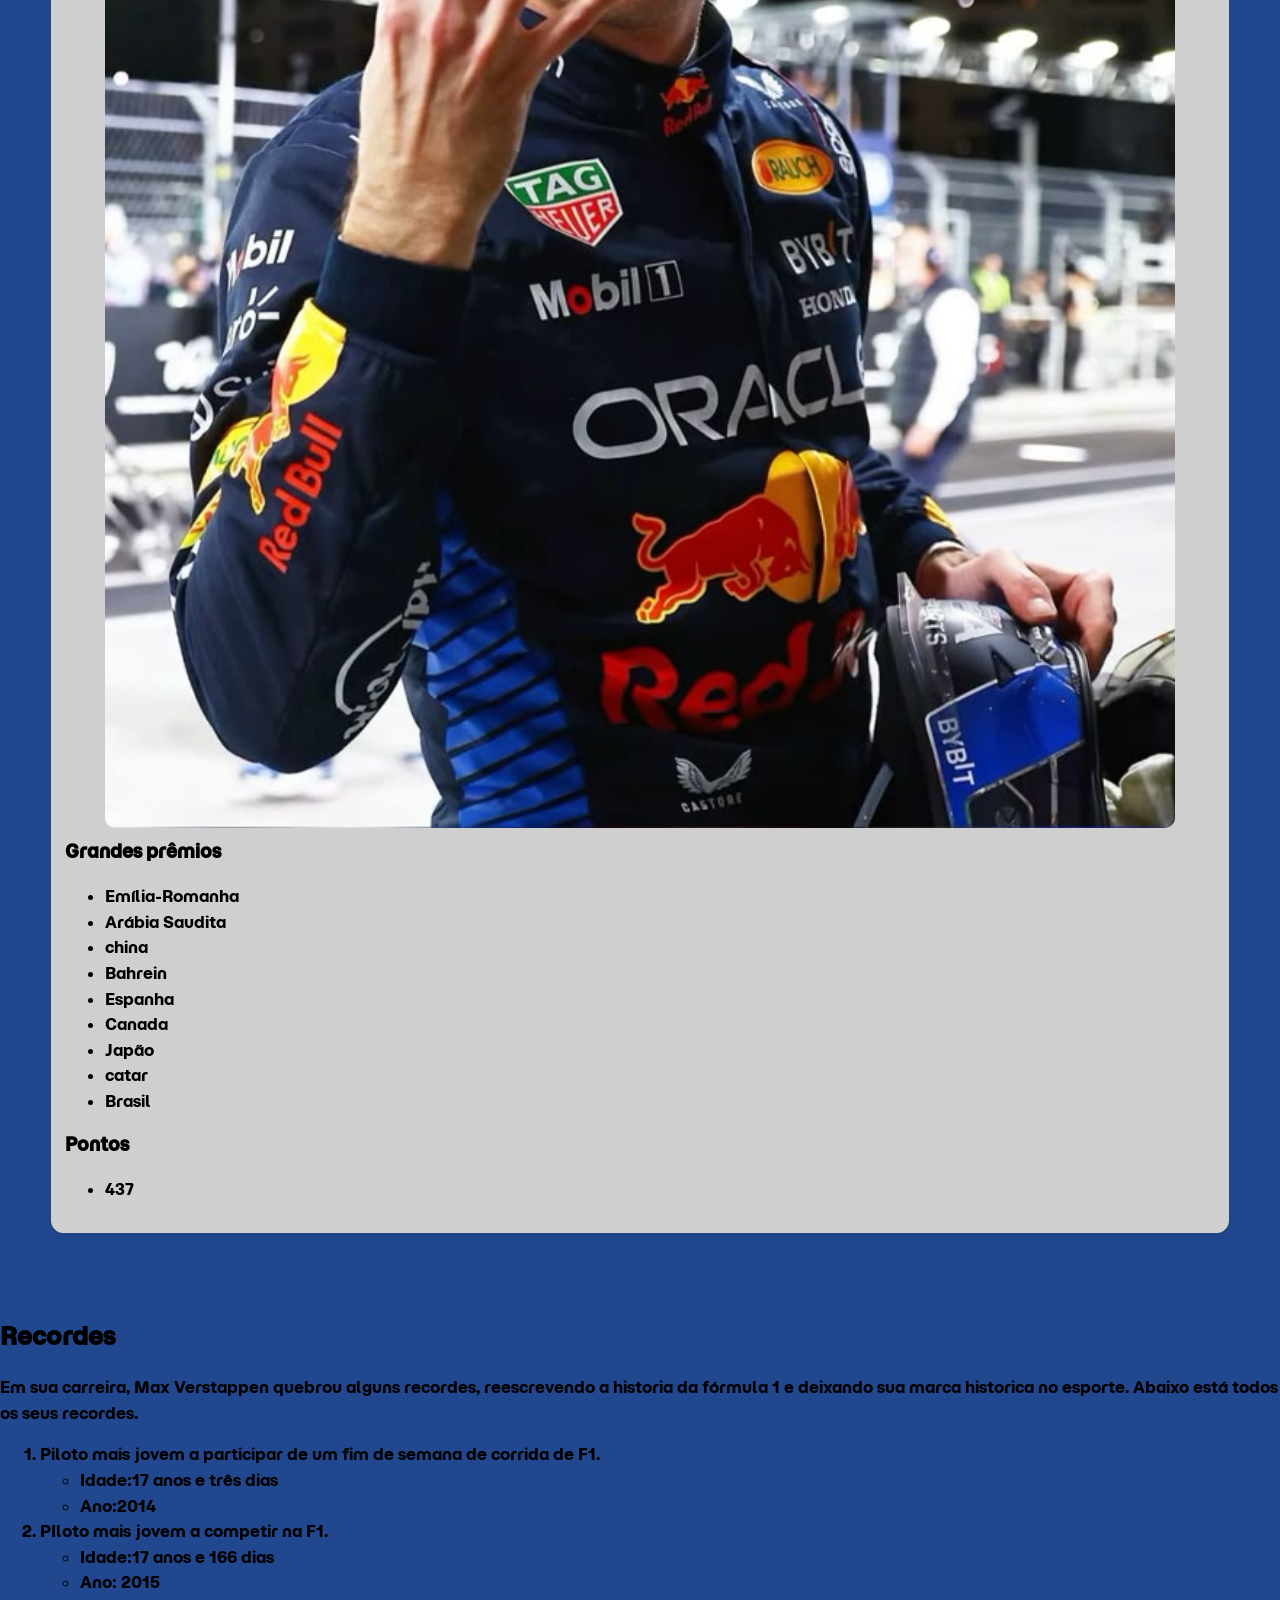
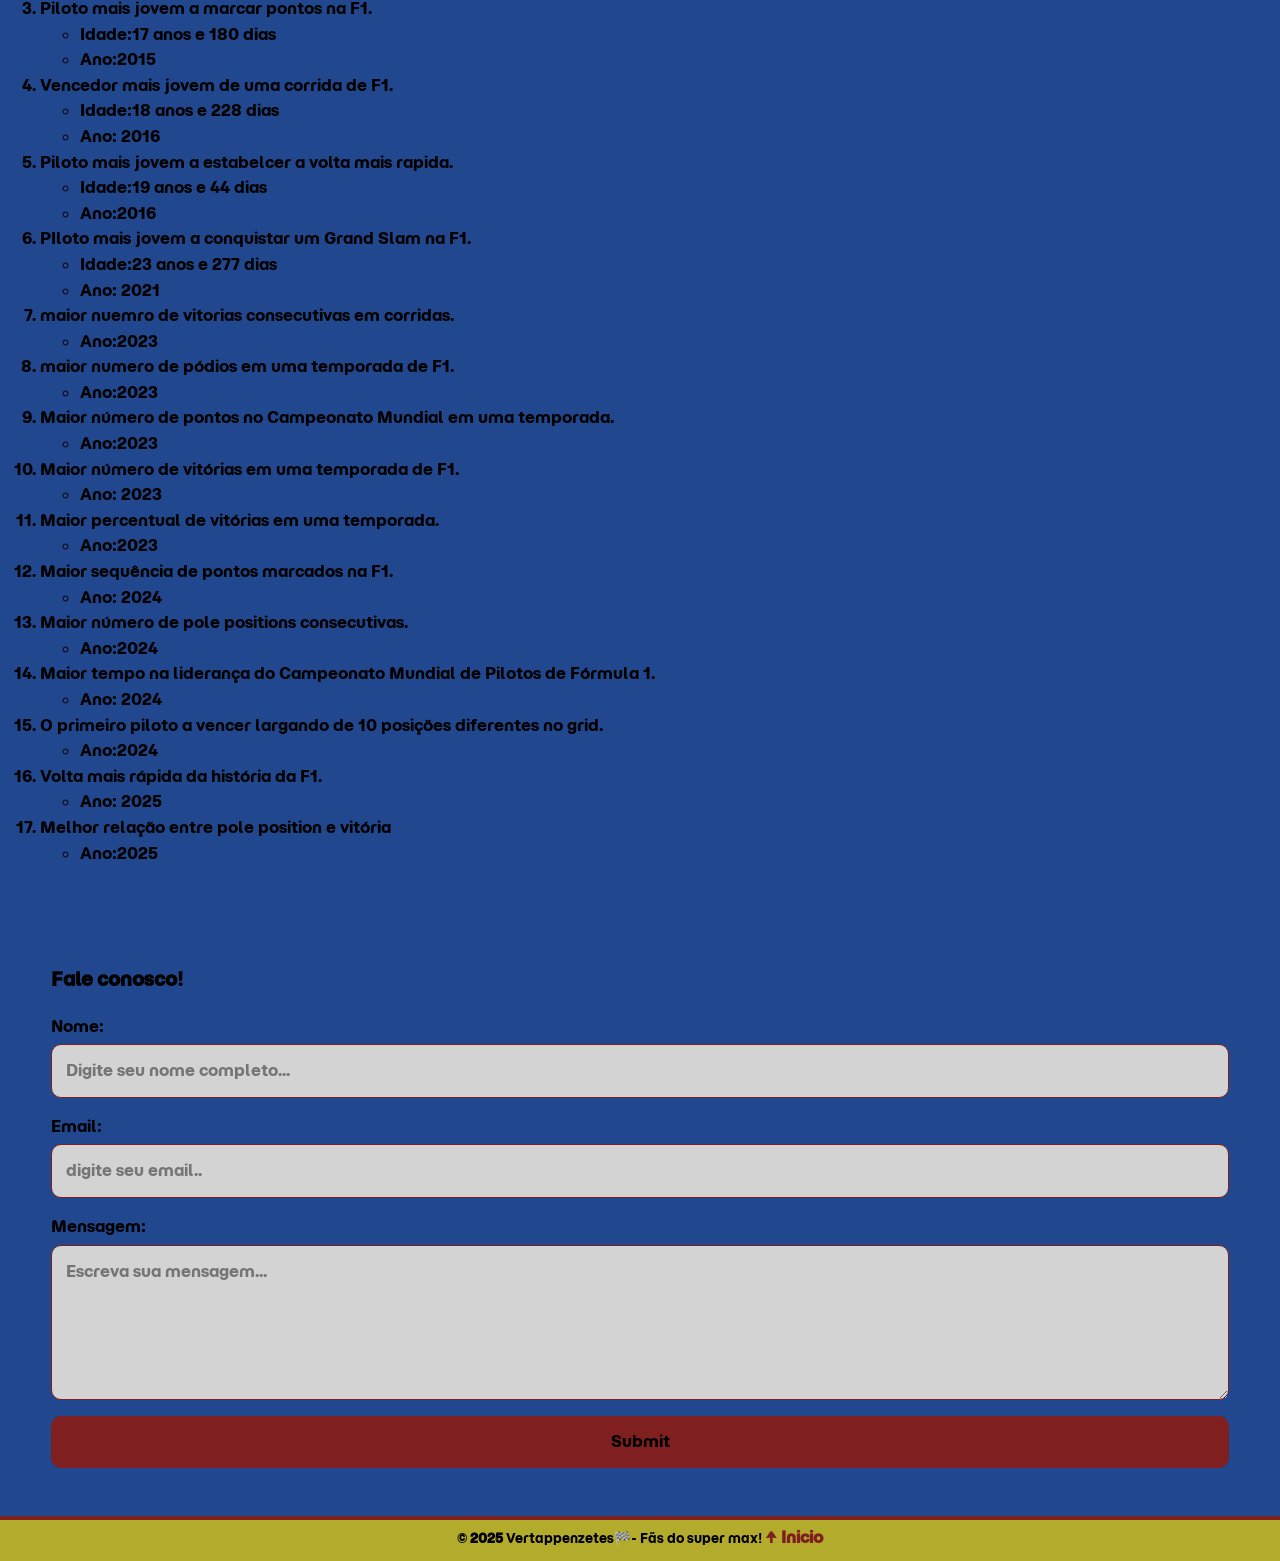
==== commit 1294d023: "Add files via upload" ====
--- a/index.html
+++ b/index.html
@@ -7,7 +7,7 @@
     <title>Vertappenzetes🏁</title>
 
     <link rel="stylesheet" href="style.css" />
-    <link rel="icon" href="capacete.ico" type="image/x-icon">
+    <link rel="icon" href="img/capacete.ico" type="image/x-icon">
     <link rel="preconnect" href="https://fonts.googleapis.com">
     <link rel="preconnect" href="https://fonts.gstatic.com" crossorigin>
     <link href="https://fonts.googleapis.com/css2?family=Momo+Trust+Display&display=swap" rel="stylesheet">
@@ -28,40 +28,45 @@
     </header>
 
     <main>
-        <section id="sobre">
-            <h1>Sobre</h1>
-            <figure>
-                <img src="img/max_chlid.jpg" alt="Max Verstappen criança segurando capacete de fórmula 1">
-            </figure>
-            <div>
-                <h4>Max Emilian Verstappen nasceu em 30 de setembro de 1997 em Hasselt, Bélgica. Até seus 18 anos, não tinha nacionalidade neerlandesa, apenas uma licença esportiva, e até então residia na cidade belga Maaseik, que faz fronteira com os Paises Baixos. Se tornar um piloto profissional pela bandeira da Holanda, foi uma decisão do próprio, por que se sente mais neerlandês. Desde de outubro de 2015, ano no qual ele entrou para formula 1, Verstappen mora em Monte Carlo, Mônaco. </h4>
-                <h4>Em 2021, Max oficializou seu relacionamento com a modelo Brasileira Kelly Piquet, filha do tricampeão Nelson Piquet. Ele se tornou padrasto de Penélope, filha de Kelly com o ex-piloto da Red Bull Daniil Kvyat. Em dezembro de 2024, foi anunciada a gravidez de Kelly, com Verstappen se tornando pai pela primeira vez. E em maio de 2025, Verstappen anunciou o nascimento de sua primeira filha, chamada Lily.</h4>
-            </div>
-        </section>
-
-        <section id="Carreira">
-            <h1>Carreira</h1>
-            <div>
-                <h4>
-                    A carreira de Max Verstappen começou cedo, tendo feito sua estreia na Formula 1 no dia 15 de março de 2015 com seus 17 anos, tornando-se assim o piloto mais jovem da história da categoria.
-                    Ele iniciou sua trajetória na equipe scuderia Toro Rosso, onde rapidamente demonstrou seu talento e habilidades execepcionais. E em 2016 foi promovido para a equipe Red Bull Racing, onde continuou com performaces impressionantes.
-                    Ele conquistou sua primeira vitória na Formula 1 no Grande Prêmio da Espanha de 2016, tornando-se o piloto mais jovem a vencer uma corrida na história da categoria. E depois de bater na trave algumas vezes, em 2021 Max verstappen conquistou seu primeiro campeonato mundial de Formula 1, encerrando o domínio do heptacampeão Lewis Hamilton, em uma emocionante porem controversa temporada.
-                    E então começou sua dominância, conquistando os campeonatos mundiais de 2021, 2022, 2023 e 2024, e busca o penta em 2025, consolidando-se como um dos maiores pilotos da história da Formula 1. Max também correu em outras categorias do automobilismo, como a formula 3, a GP3 e a NLS, sendo a ultima com maior destaque pela diferença de performace dos carros e por ter vencido na sua estreia na categoria.
-                 </h4>
-            </div>
-            <figure>
-                <img src="img/max_tetra.jpeg" alt="Max Vertappen comemorando o seu quarto prêmio com pessoa da usa equipe">
-            </figure>
-        </section>
-
-        <section id="Conquistas">
-            <div>
+        <section class="hero" id="sobre">
+            <div class="container hero-wrap">
+                <figure class="hero-img">
+                    <img src="img/max_chlid.jpg" alt="Max Verstappen criança segurando capacete de fórmula 1">
+                </figure>
+                <div class="hero-text">
+                    <h1>Sobre</h1>
+                    <h4>Max Emilian Verstappen nasceu em 30 de setembro de 1997 em Hasselt, Bélgica. Até seus 18 anos, não tinha nacionalidade neerlandesa, apenas uma licença esportiva, e até então residia na cidade belga Maaseik, que faz fronteira com os Paises Baixos. Se tornar um piloto profissional pela bandeira da Holanda, foi uma decisão do próprio, por que se sente mais neerlandês. Desde de outubro de 2015, ano no qual ele entrou para formula 1, Verstappen mora em Monte Carlo, Mônaco. </h4>
+                    <h4>Em 2021, Max oficializou seu relacionamento com a modelo Brasileira Kelly Piquet, filha do tricampeão Nelson Piquet. Ele se tornou padrasto de Penélope, filha de Kelly com o ex-piloto da Red Bull Daniil Kvyat. Em dezembro de 2024, foi anunciada a gravidez de Kelly, com Verstappen se tornando pai pela primeira vez. E em maio de 2025, Verstappen anunciou o nascimento de sua primeira filha, chamada Lily.</h4>
+                </div>
+            </div>
+        </section>
+
+        <section class="hero" id="Carreira">
+            <div class="container hero-wrap">
+                
+                <div class="hero-text">
+                    <h1>Carreira</h1>
+                    <h4>
+                         A carreira de Max Verstappen começou cedo, tendo feito sua estreia na Formula 1 no dia 15 de março de 2015 com seus 17 anos, tornando-se assim o piloto mais jovem da história da categoria.
+                         Ele iniciou sua trajetória na equipe scuderia Toro Rosso, onde rapidamente demonstrou seu talento e habilidades execepcionais. E em 2016 foi promovido para a equipe Red Bull Racing, onde continuou com performaces impressionantes.
+                        Ele conquistou sua primeira vitória na Formula 1 no Grande Prêmio da Espanha de 2016, tornando-se o piloto mais jovem a vencer uma corrida na história da categoria. E depois de bater na trave algumas vezes, em 2021 Max verstappen conquistou seu primeiro campeonato mundial de Formula 1, encerrando o domínio do heptacampeão Lewis Hamilton, em uma emocionante porem controversa temporada.
+                        E então começou sua dominância, conquistando os campeonatos mundiais de 2021, 2022, 2023 e 2024, e busca o penta em 2025, consolidando-se como um dos maiores pilotos da história da Formula 1. Max também correu em outras categorias do automobilismo, como a formula 3, a GP3 e a NLS, sendo a ultima com maior destaque pela diferença de performace dos carros e por ter vencido na sua estreia na categoria.
+                    </h4>
+                </div>
+                <figure class="hero-img">
+                    <img src="img/max_tetra.jpeg" alt="Max Vertappen comemorando o seu quarto prêmio com pessoa da usa equipe">
+                 </figure>
+            </div>
+        </section>
+
+        <section class="alt" id="Conquistas">
+            <div class="container">
                 <h1>Conquistas</h1>
-                <div>
+                <div class="menu-grid">
                     <!--2021-->
-                    <article>
+                    <article class="item">
                         <h2>2021</h2>
-                        <figure>
+                        <figure class="thumb">
                             <img src="img/max_21.jpeg" alt="Max Verstappen em cima de seu carro comemorando sua vitoria">
                         </figure>
                         <h3>Grandes prêmios</h3>
@@ -84,9 +89,9 @@
                     </article>
 
                     <!--2022-->
-                    <article>
+                    <article class="item">
                         <h2>2022</h2>
-                        <figure>
+                        <figure class="thumb">
                             <img src="img/max_22.jpeg" alt="Max Vesrtappen comemorando sua vitoria com sua equipe">
                         </figure>
                         <h3>Grandes prêmios</h3>
@@ -114,9 +119,9 @@
                     </article>
 
                     <!--2023-->
-                    <article>
+                    <article class="item">
                         <h2>2023</h2>
-                        <figure>
+                        <figure class="thumb">
                             <img src="img/max_23.jpeg" alt="Max Verstappen comemorando">
                         </figure>
                         <h3>Grandes prêmios</h3>
@@ -148,9 +153,9 @@
                     </article>
 
                     <!--2024-->
-                    <article>
+                    <article class="item">
                         <h2>2024</h2>
-                        <figure>
+                        <figure class="thumb">
                             <img src="img/max_24.jpeg" alt="Max Verstappen comemorando o tetra">
                         </figure>
                         <h3>Grandes prêmios</h3>
@@ -255,7 +260,7 @@
             </ol>
         </section>
 
-        <section id="Contato">
+        <section class="container contact-grid" id="Contato">
             <div>
                 <h3>Fale conosco!</h3>
                 <form>
--- a/style.css
+++ b/style.css
@@ -10,21 +10,27 @@
     margin: 0;
     font-family: 'momo trust display', system-ui, Arial, sans-serif;
     color: #000000;
-    background-color: #234a91;
+    background-color: #21488f;
     line-height: 1.6;
  }
+
+ /*=================
+    cabeçalho
+=================*/
 
 .topbar{
     position: sticky;
     top: 0;
     z-index: 10;
-    background-color: #cfcf7c;
+    background-color: #f5d800b0;
     border-bottom: 4px solid #801f1f;
 }
 
 .container{
-    width: min(1100px, 92%); 
+    width: min( 2000px/*1100px*/, 92%); 
     margin: 0 auto;
+    /*display: grid;
+    grid-template-columns: auto auto auto auto;*/
 }
 
 .row{
@@ -50,4 +56,218 @@
 
 nav a:hover {
     background-color: #801f1f;
+}
+
+/*=================
+sobre e carreira
+=================*/
+
+.hero p {
+    color: #222;
+    margin-bottom: 10rem;
+}
+
+.hero h1 {
+    margin-bottom: 0.4rem;
+    font-size: 2.2rem;
+}
+
+.hero-wrap {
+    display: flex;
+    flex-wrap: wrap;
+    gap: 1.5rem;
+    align-items: center;
+    justify-content: center;
+}
+
+.hero-text {
+    max-width: 45%;
+}
+
+.hero-img {
+    flex: 1 1 45%;
+    max-width: 480px;
+    display: flex;
+    justify-content: center;
+    align-items: center;
+}
+
+.hero-img img {
+    width: 100%;
+    height: auto;
+    border-radius: 1rem;
+    box-shadow: 0 6px 16px rgba(0, 0, 0, 0.25);
+    transition: transform 0.4s ease;
+    border: 1px solid #000000;
+}
+
+.hero-img img:hover {
+    transform: scale(1.03);
+}
+
+/*=================
+    conquitas
+=================*/
+
+
+
+section {
+    padding: 2rem 0;
+    scroll-margin-top: 4rem;
+}
+
+section h2 {
+    margin-bottom: 0.4rem;
+    font-size: 1.8rem;
+    text-align: center;
+}
+
+.menu-grid {
+    display: flex;
+    flex-wrap: wrap;
+    gap: 1.5rem;
+    justify-content: center;
+}
+
+.item {
+    flex-basis: 340px;
+    flex-grow: 1;
+    background-color: #cfcfcf;
+    border: 1px solid #cfcfcf;
+    border-radius: 12px;
+    padding: 13px;
+    box-shadow: 0 2px 8px rgba(0,0,0,0.1);
+    transition: transform 0.3s;
+}
+
+.item:hover {
+    transform: translateY(-5px);
+}
+
+.thumb {
+    margin-bottom: 10px;
+    border-radius: 10px;
+    overflow: hidden;
+}
+
+.thumb img {
+    width: 100%;
+    display: block;
+    border-radius: 8px;
+    transition: transform 0.4s ease;
+}
+
+.thumb img:hover {
+    transform: scale(1.08);
+}
+
+.item h3 {
+    margin-top: 0;
+    font-size: 18px;
+}
+
+.item p {
+    color: #666;
+    margin-bottom: 8px;
+}
+
+
+/*=================
+    contato
+=================*/
+
+.contact-grid{
+    display: flex;
+    flex-wrap: wrap;
+    gap: 24px;
+    align-items: flex-start;
+}
+
+.contact-grid > div{
+    flex-grow: 1;
+    flex-shrink: 1;
+    flex-basis: 320px;
+    min-width: 260px;
+}
+
+form{
+    display: flex;
+    flex-direction: column;
+    gap: 16px;
+    margin-bottom: 1rem;
+}
+
+label{
+    display: flex;
+    flex-direction: column;
+    gap: 5px;
+    font-weight: 500;
+}
+
+input, textarea{
+    font: inherit;
+    padding: 13px 14px 13px 14px;
+    border: 1.5px solid #801f1f;
+    border-radius: 10px;
+    background-color: #d4d3d3;
+    outline: none;
+}
+
+input:focus, textarea:focus{
+    border: 2px solid #801f1f;
+}
+
+.btn{
+    display: inline-block;
+    background-color: #801f1f;
+    padding: 13px 16px 13px 16px;
+    border-radius: 10px;
+    text-decoration: none;
+    border: 0px;
+    cursor: pointer;
+}
+
+.btn:hover{
+    filter: brightness(1.15);
+}
+
+/*=================
+    rodapé
+=================*/
+
+footer{
+    border-top: 4px solid #801f1f;
+    background-color: #f5d800b0;
+    color: black;
+    padding-top: 5px;
+    padding-bottom: 10px;
+    text-align: center;
+}
+
+footer a {
+    text-decoration: none;
+    color: #801f1f;
+    font-weight: 600;
+}
+
+/*=================
+   responsividade
+=================*/
+
+@media (max-width: 870px) {
+    section {
+        padding-top: 56px;
+        padding-bottom: 56px;
+    }
+    
+    nav a {
+        padding: 10px 11px 10px 11px;
+    }
+
+    .hero-text {
+        align-items: center;
+        justify-content: center;
+        display: flex;
+        flex-direction: column;
+    }
 }
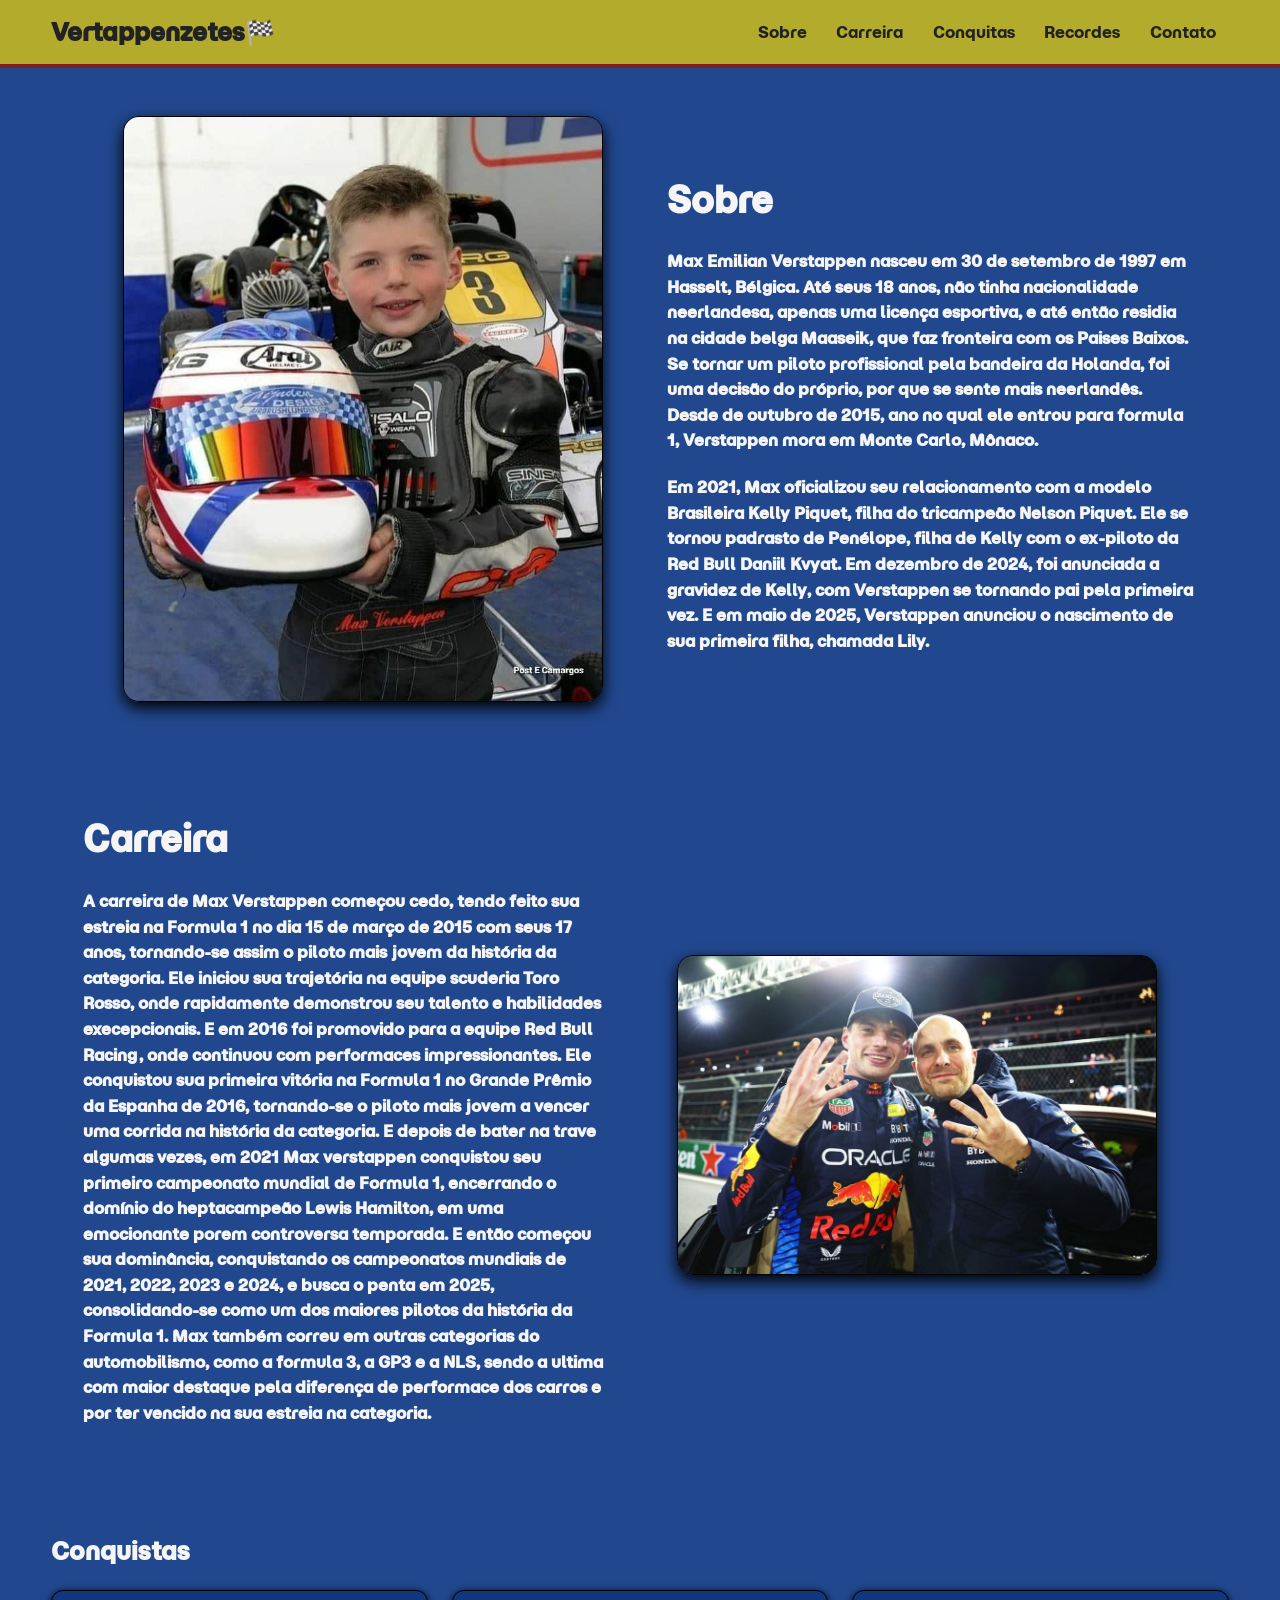
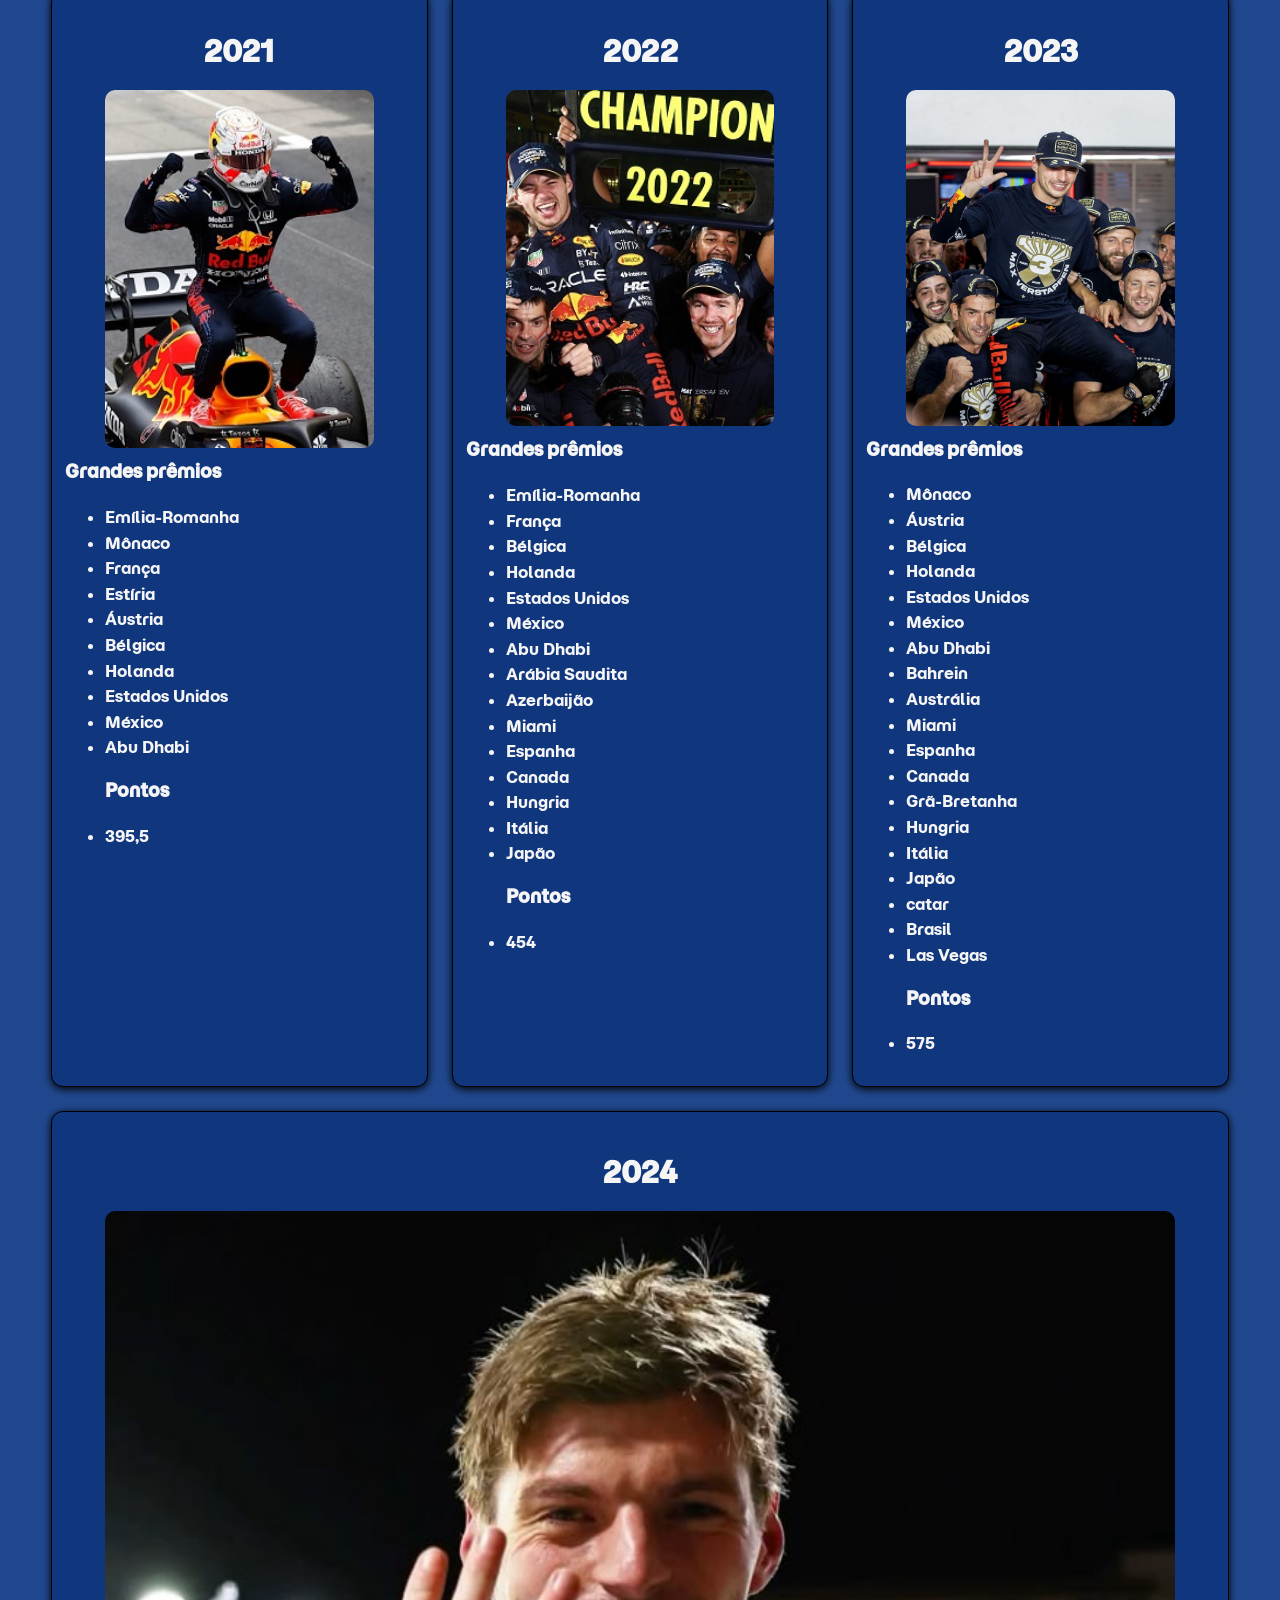
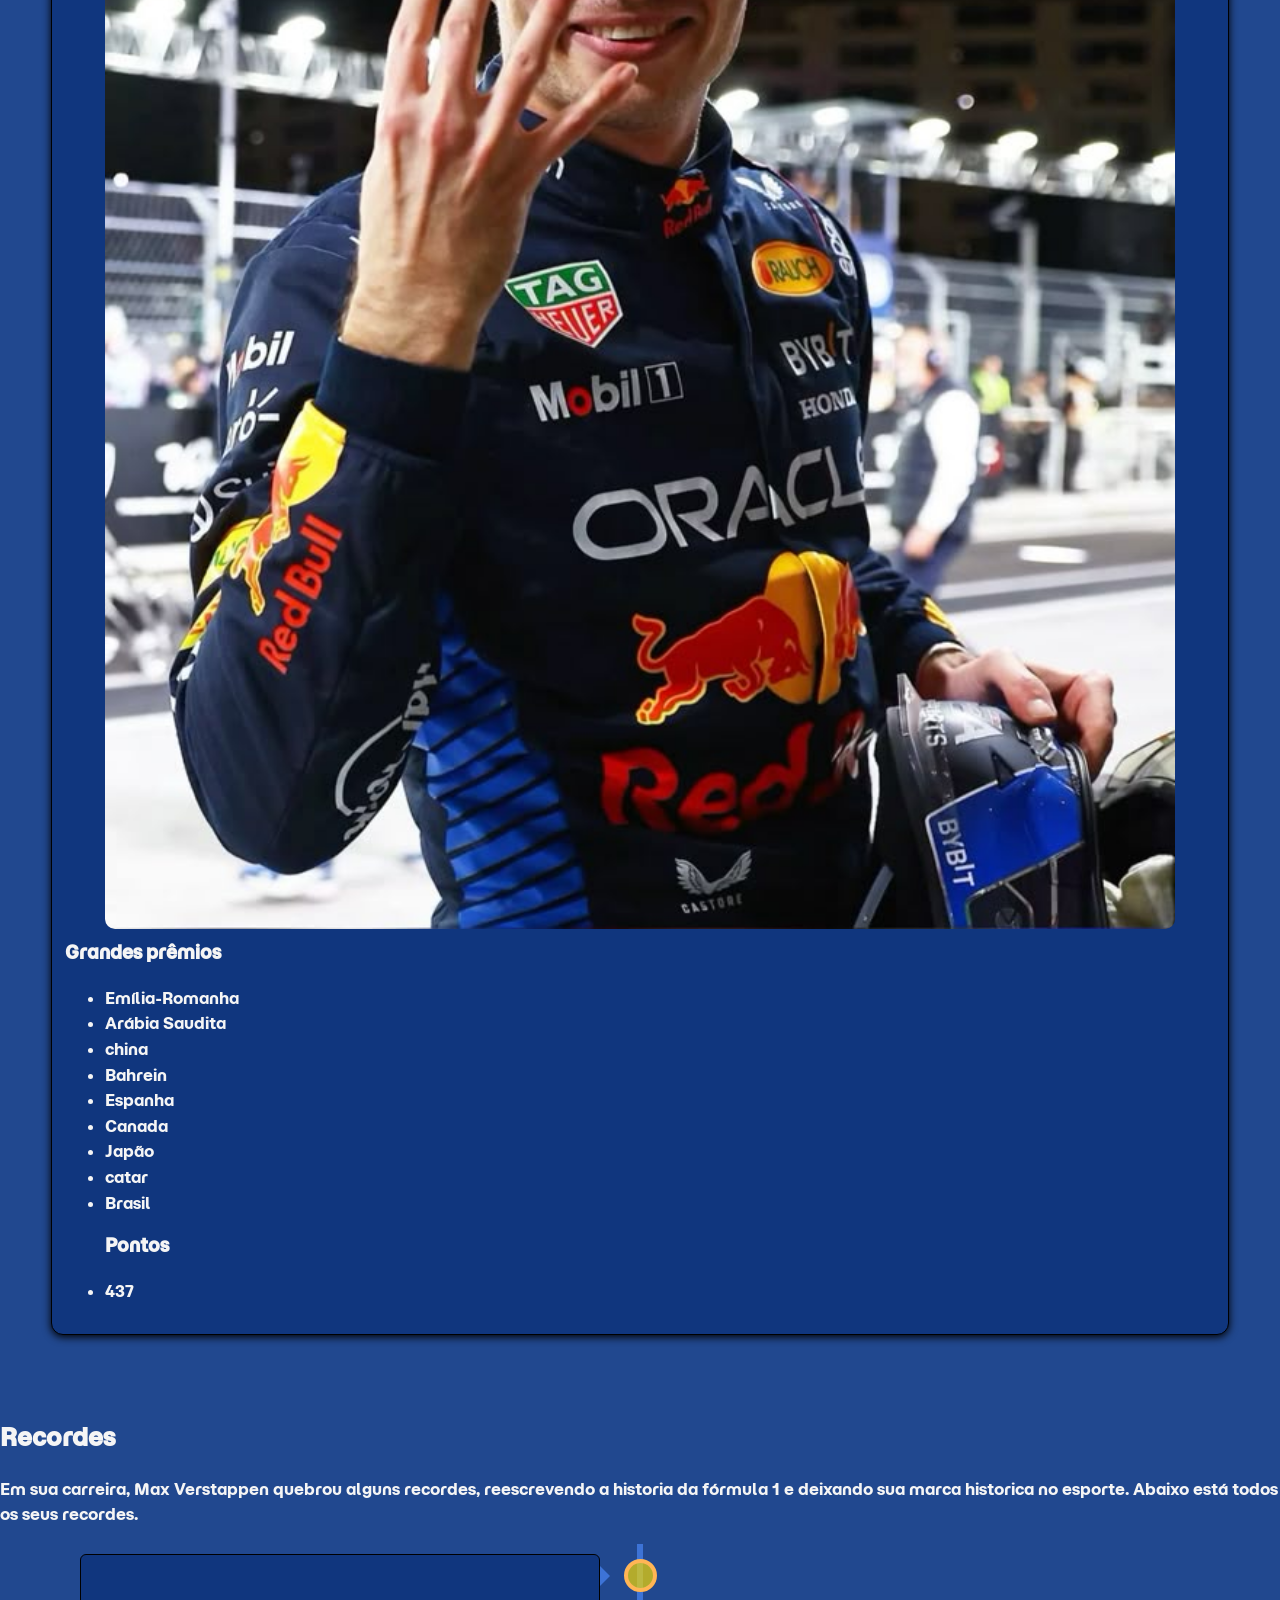
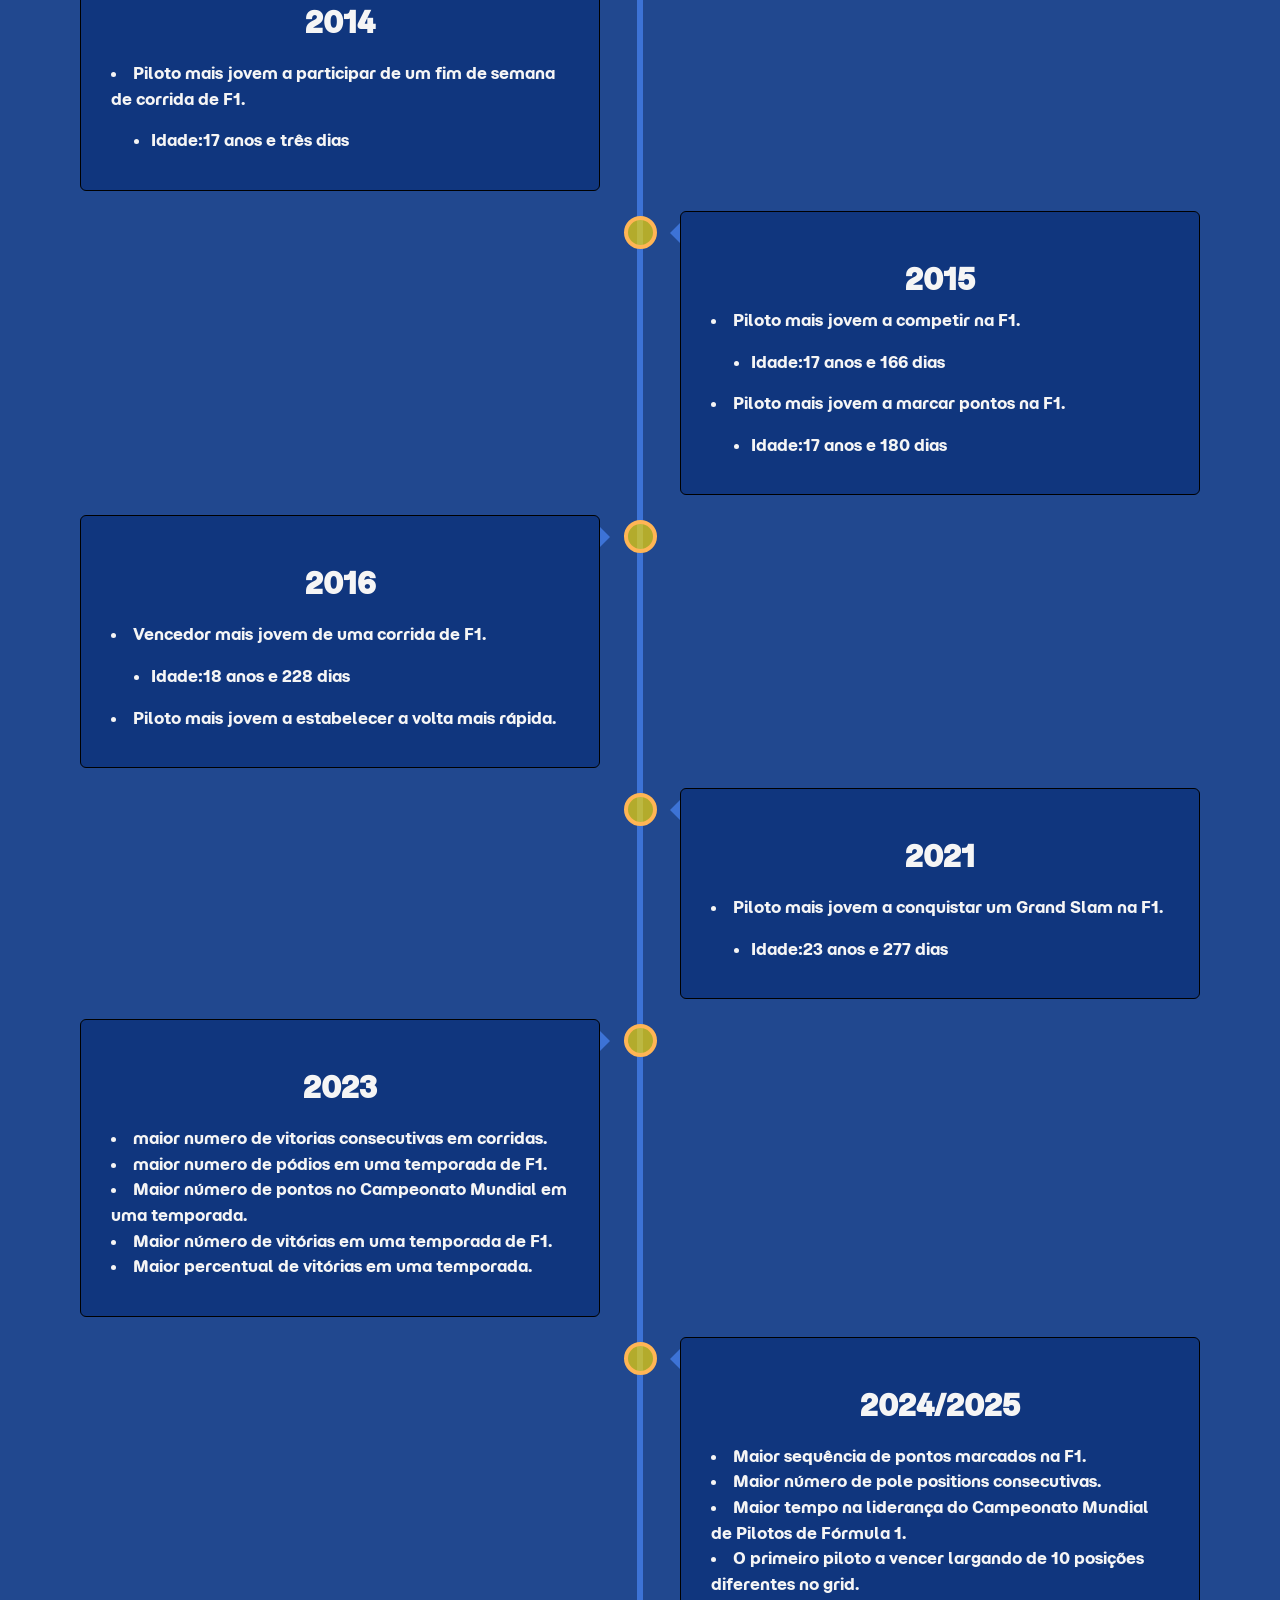
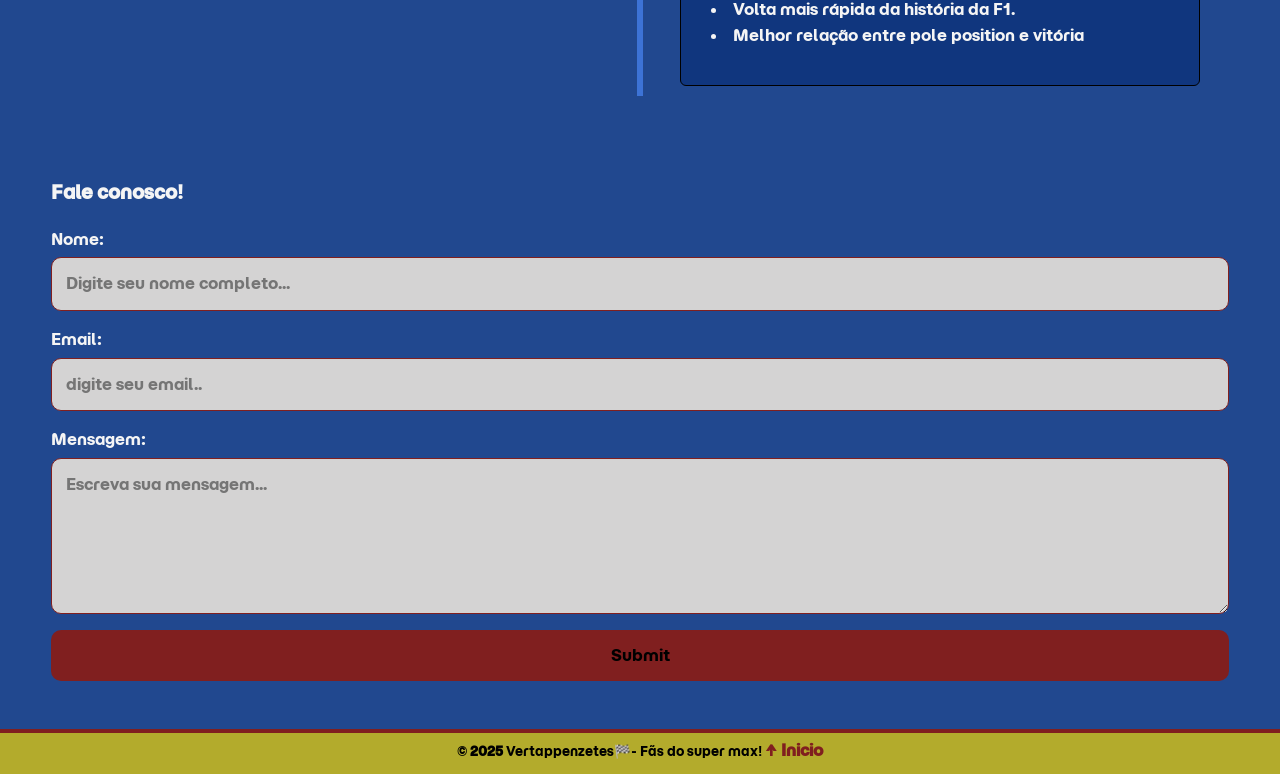
==== commit a10d9cd6: "Add files via upload" ====
--- a/index.html
+++ b/index.html
@@ -12,6 +12,8 @@
     <link rel="preconnect" href="https://fonts.gstatic.com" crossorigin>
     <link href="https://fonts.googleapis.com/css2?family=Momo+Trust+Display&display=swap" rel="stylesheet">
 </head>
+
+<!-- Header -->
 
 <body>
     <header class="topbar">
@@ -27,6 +29,8 @@
         </div>
     </header>
 
+<!-- Sobre -->
+
     <main>
         <section class="hero" id="sobre">
             <div class="container hero-wrap">
@@ -59,6 +63,8 @@
             </div>
         </section>
 
+ <!-- Conquistas -->
+
         <section class="alt" id="Conquistas">
             <div class="container">
                 <h1>Conquistas</h1>
@@ -82,8 +88,9 @@
                             <li>México</li>
                             <li>Abu Dhabi</li>
                         </ul>
-                        <h3>Pontos</h3>
-                        <ul>
+
+                        <ul class="points">
+                            <h3>Pontos</h3>
                             <li>395,5</li>
                         </ul>
                     </article>
@@ -111,9 +118,10 @@
                             <li>Hungria </li>
                             <li>Itália</li>
                             <li>Japão </li>
-                        </ul>
-                        <h3>Pontos</h3>
-                        <ul>
+                        </ul>    
+                          
+                       <ul class="points">
+                            <h3>Pontos</h3>
                             <li>454</li>
                         </ul>
                     </article>
@@ -146,8 +154,9 @@
                             <li>Brasil</li>
                             <li>Las Vegas</li>
                         </ul>
-                        <h3>Pontos</h3>
-                        <ul>
+                      
+                        <ul class="points">
+                             <h3>Pontos</h3>
                             <li>575</li>
                         </ul>
                     </article>
@@ -170,8 +179,9 @@
                             <li>catar</li>
                             <li>Brasil</li>
                         </ul>
-                        <h3>Pontos</h3>
-                        <ul>
+                        
+                        <ul class="points">
+                            <h3>Pontos</h3>
                             <li>437</li>
                         </ul>
                     </article>
@@ -180,85 +190,97 @@
         </section>
 
         <section id="Recordes">
-            <h1>Recordes</h1>
-            <p>Em sua carreira, Max Verstappen quebrou alguns recordes, reescrevendo a historia da fórmula 1 e deixando sua marca historica no esporte. Abaixo está todos os seus recordes.</p>
-            <ol><!--cria listas ordenada(com numeros)-->
-                <li>Piloto mais jovem a participar de um fim de semana de corrida de F1.</li>
-                <ul>
-                    <li>Idade:17 anos e três dias</li>
-                    <li>Ano:2014</li>
-                </ul>
-                <li>PIloto mais jovem a competir na F1.</li>
+            <div> 
+                <h1>Recordes</h1>
+                <p>Em sua carreira, Max Verstappen quebrou alguns recordes, reescrevendo a historia da fórmula 1 e deixando sua marca historica no esporte. Abaixo está todos os seus recordes.</p>
+            </div>
+ <!-- Linha Do Tempo -->
+
+            <div class="timeline">
+                <div class="container-timeline left">
+                 <div class="content">
+                    <h2>2014</h2>
+                    <p> <li>Piloto mais jovem a participar de um fim de semana de corrida de F1.</li>
+                    <ul>
+                        <li>Idade:17 anos e três dias</li>
+                    </ul>
+                    </p>
+            </div>
+                </div>
+            <div class="container-timeline right">
+                <div class="content">
+                    <h2>2015</h2>
+                 <li>Piloto mais jovem a competir na F1.</li>
+
                 <ul>
                     <li>Idade:17 anos e 166 dias</li>
-                    <li>Ano: 2015</li>
+                  
                 </ul>
+
                 <li>Piloto mais jovem a marcar pontos na F1.</li>
+
                 <ul>
                     <li>Idade:17 anos e 180 dias</li>
-                    <li>Ano:2015</li>
+                
                 </ul>
-                <li>Vencedor mais jovem de uma corrida de F1.</li>
+                    </div>
+            </div>
+
+            <div class="container-timeline left">
+                <div class="content">
+                    <h2>2016</h2>
+                        <p> <li>Vencedor mais jovem de uma corrida de F1.</li>
                 <ul>
                     <li>Idade:18 anos e 228 dias</li>
-                    <li>Ano: 2016</li>
+             
                 </ul>
-                <li>Piloto mais jovem a estabelcer a volta mais rapida.</li>
-                <ul>
-                    <li>Idade:19 anos e 44 dias</li>
-                    <li>Ano:2016</li>
-                </ul>
-                <li>PIloto mais jovem a conquistar um Grand Slam na F1.</li>
-                <ul>
-                    <li>Idade:23 anos e 277 dias</li>
-                    <li>Ano: 2021</li>
-                </ul>
-                <li>maior nuemro de vitorias consecutivas em corridas.</li>
-                <ul>
-                    <li>Ano:2023</li>
-                </ul>
-                <li>maior numero de pódios em uma temporada de F1.</li>
-                <ul>
-                    <li>Ano:2023</li>
-                </ul>
-                <li>Maior número de pontos no Campeonato Mundial em uma temporada.</li>
-                <ul>
-                    <li>Ano:2023</li>
-                </ul>
-                <li>Maior número de vitórias em uma temporada de F1.</li>
-                <ul>
-                    <li>Ano: 2023</li>
-                </ul>
-                <li>Maior percentual de vitórias em uma temporada.</li>
-                <ul>
-                    <li>Ano:2023</li>
-                </ul>
-                <li>Maior sequência de pontos marcados na F1.</li>
-                <ul>
-                    <li>Ano: 2024</li>
-                </ul>
-                <li>Maior número de pole positions consecutivas.</li>
-                <ul>
-                    <li>Ano:2024</li>
-                </ul>
-                <li>Maior tempo na liderança do Campeonato Mundial de Pilotos de Fórmula 1.</li>
-                <ul>
-                    <li>Ano: 2024</li>
-                </ul>
-                <li>O primeiro piloto a vencer largando de 10 posições diferentes no grid.</li>
-                <ul>
-                    <li>Ano:2024</li>
-                </ul>
-                <li>Volta mais rápida da história da F1.</li>
-                <ul>
-                    <li>Ano: 2025</li>
-                </ul>
-                <li>Melhor relação entre pole position e vitória</li>
-                <ul>
-                    <li>Ano:2025</li>
-                </ul>
-            </ol>
-        </section>
+                <li>Piloto mais jovem a estabelecer a volta mais rápida.</li>
+           
+                </p>
+                </div>
+            </div>
+            
+            <div class="container-timeline right">
+                <div class="content">
+                    <h2>2021</h2>
+                    <p>   <li>Piloto mais jovem a conquistar um Grand Slam na F1.</li>
+                        <ul>
+                            <li>Idade:23 anos e 277 dias</li> 
+                        </ul>
+           
+                </p>
+                </div>
+            </div>
+            
+            <div class="container-timeline left">
+                <div class="content">
+                    <h2>2023</h2>
+                    <p><li>maior numero de vitorias consecutivas em corridas.</li>
+                       <li>maior numero de pódios em uma temporada de F1.</li>
+                       <li>Maior número de pontos no Campeonato Mundial em uma temporada.</li>
+                       <li>Maior número de vitórias em uma temporada de F1.</li>
+                       <li>Maior percentual de vitórias em uma temporada.</li> 
+                    </p>
+                </div>
+            </div>
+            
+            <div class="container-timeline right">
+                <div class="content">
+                    <h2>2024/2025</h2>
+                    <p>
+                       <li>Maior sequência de pontos marcados na F1.</li>
+                       <li>Maior número de pole positions consecutivas.</li>  
+                       <li>Maior tempo na liderança do Campeonato Mundial de Pilotos de Fórmula 1.</li>
+                       <li>O primeiro piloto a vencer largando de 10 posições diferentes no grid.</li>               
+                       <li>Volta mais rápida da história da F1.</li>                
+                       <li>Melhor relação entre pole position e vitória</li>
+              
+                    </p>
+                </div>
+            </div>
+        </section>
+
+  <!-- Contato -->
 
         <section class="container contact-grid" id="Contato">
             <div>
--- a/style.css
+++ b/style.css
@@ -9,7 +9,7 @@
  body{
     margin: 0;
     font-family: 'momo trust display', system-ui, Arial, sans-serif;
-    color: #000000;
+    color: #f5f5f5;
     background-color: #21488f;
     line-height: 1.6;
  }
@@ -27,10 +27,8 @@
 }
 
 .container{
-    width: min( 2000px/*1100px*/, 92%); 
+    width: min( 2000px, 92%); 
     margin: 0 auto;
-    /*display: grid;
-    grid-template-columns: auto auto auto auto;*/
 }
 
 .row{
@@ -96,7 +94,7 @@
     width: 100%;
     height: auto;
     border-radius: 1rem;
-    box-shadow: 0 6px 16px rgba(0, 0, 0, 0.25);
+    box-shadow: 0 6px 16px #000;
     transition: transform 0.4s ease;
     border: 1px solid #000000;
 }
@@ -106,7 +104,7 @@
 }
 
 /*=================
-    conquitas
+    conquistas
 =================*/
 
 
@@ -132,11 +130,11 @@
 .item {
     flex-basis: 340px;
     flex-grow: 1;
-    background-color: #cfcfcf;
-    border: 1px solid #cfcfcf;
+    background-color: #10367e;
+    border: 1px solid #000000;
     border-radius: 12px;
     padding: 13px;
-    box-shadow: 0 2px 8px rgba(0,0,0,0.1);
+    box-shadow: 0 2px 8px #000;
     transition: transform 0.3s;
 }
 
@@ -170,6 +168,108 @@
     color: #666;
     margin-bottom: 8px;
 }
+
+.points{
+    
+
+}
+
+/*=================
+    Recordes
+=================*/
+
+.timeline {
+  position: relative;
+  max-width: 1200px;
+  margin: 0 auto;
+}
+
+/* A linha vertical */
+ .timeline::after {
+  content: '';
+  position: absolute;
+  width: 6px;
+  background-color: #3d73d6;
+  top: 0;
+  bottom: 0;
+  left: 50%;
+  margin-left: -3px;
+}
+
+/* Container ao redor do conteúdo */
+.container-timeline {
+  padding: 10px 40px;
+  position: relative;
+  background-color: inherit;
+  width: 50%;
+}
+
+/* Os círculos na linha do tempo */
+.container-timeline::after {
+  content: '';
+  position: absolute;
+  width: 25px;
+  height: 25px;
+  right: -17px;
+  background-color: #f5d800b0;
+  border: 4px solid #ffb555;
+  top: 15px;
+  border-radius: 50%;
+  z-index: 1;
+}
+
+/* Deixar o conteiner na esquerda*/
+.left {
+  left: 0;
+}
+
+/* Deixar o conteiner na direita */
+.right {
+  left: 50%;
+}
+
+/* colocar setas no contêiner da esquerda*/
+.left::before {
+  content: " ";
+  height: 0;
+  position: absolute;
+  top: 22px;
+  width: 0;
+  z-index: 1;
+  right: 30px;
+  border: medium solid #3d73d6;
+  border-width: 10px 0 10px 10px;
+  border-color: transparent transparent transparent #3d73d6;
+}
+
+/* colocar setas no contêiner da direita*/
+.right::before {
+  content: " ";
+  height: 0;
+  position: absolute;
+  top: 22px;
+  width: 0;
+  z-index: 1;
+  left: 30px;
+  border: medium solid #3d73d6;
+  border-width: 10px 10px 10px 0;
+  border-color: transparent #3d73d6 transparent transparent;
+}
+
+/* fixar o circulo */
+.right::after {
+  left: -16px;
+}
+
+/* O conteudo real */
+.content {
+  padding: 20px 30px;
+  background-color:  #10367e;
+  position: relative;
+  border-radius: 6px;
+  border: 1px solid #000;
+}
+
 
 
 /*=================
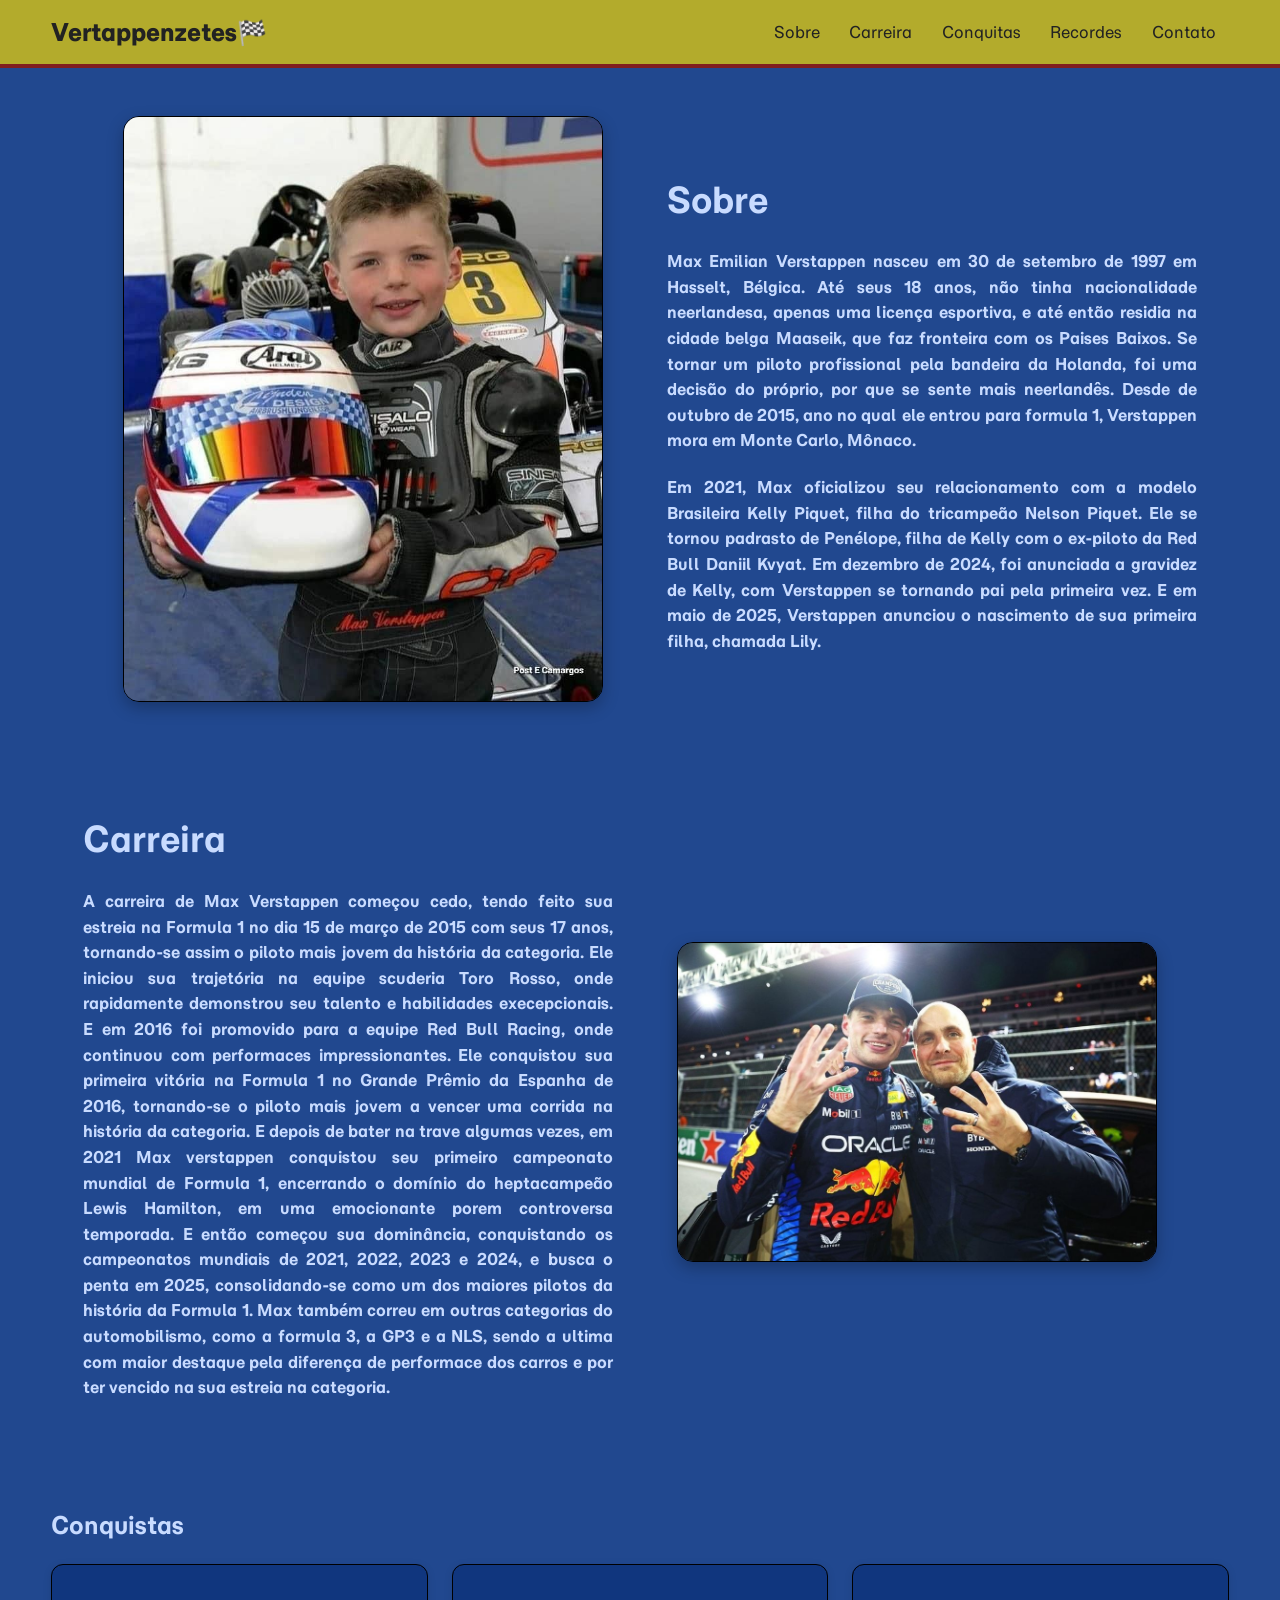
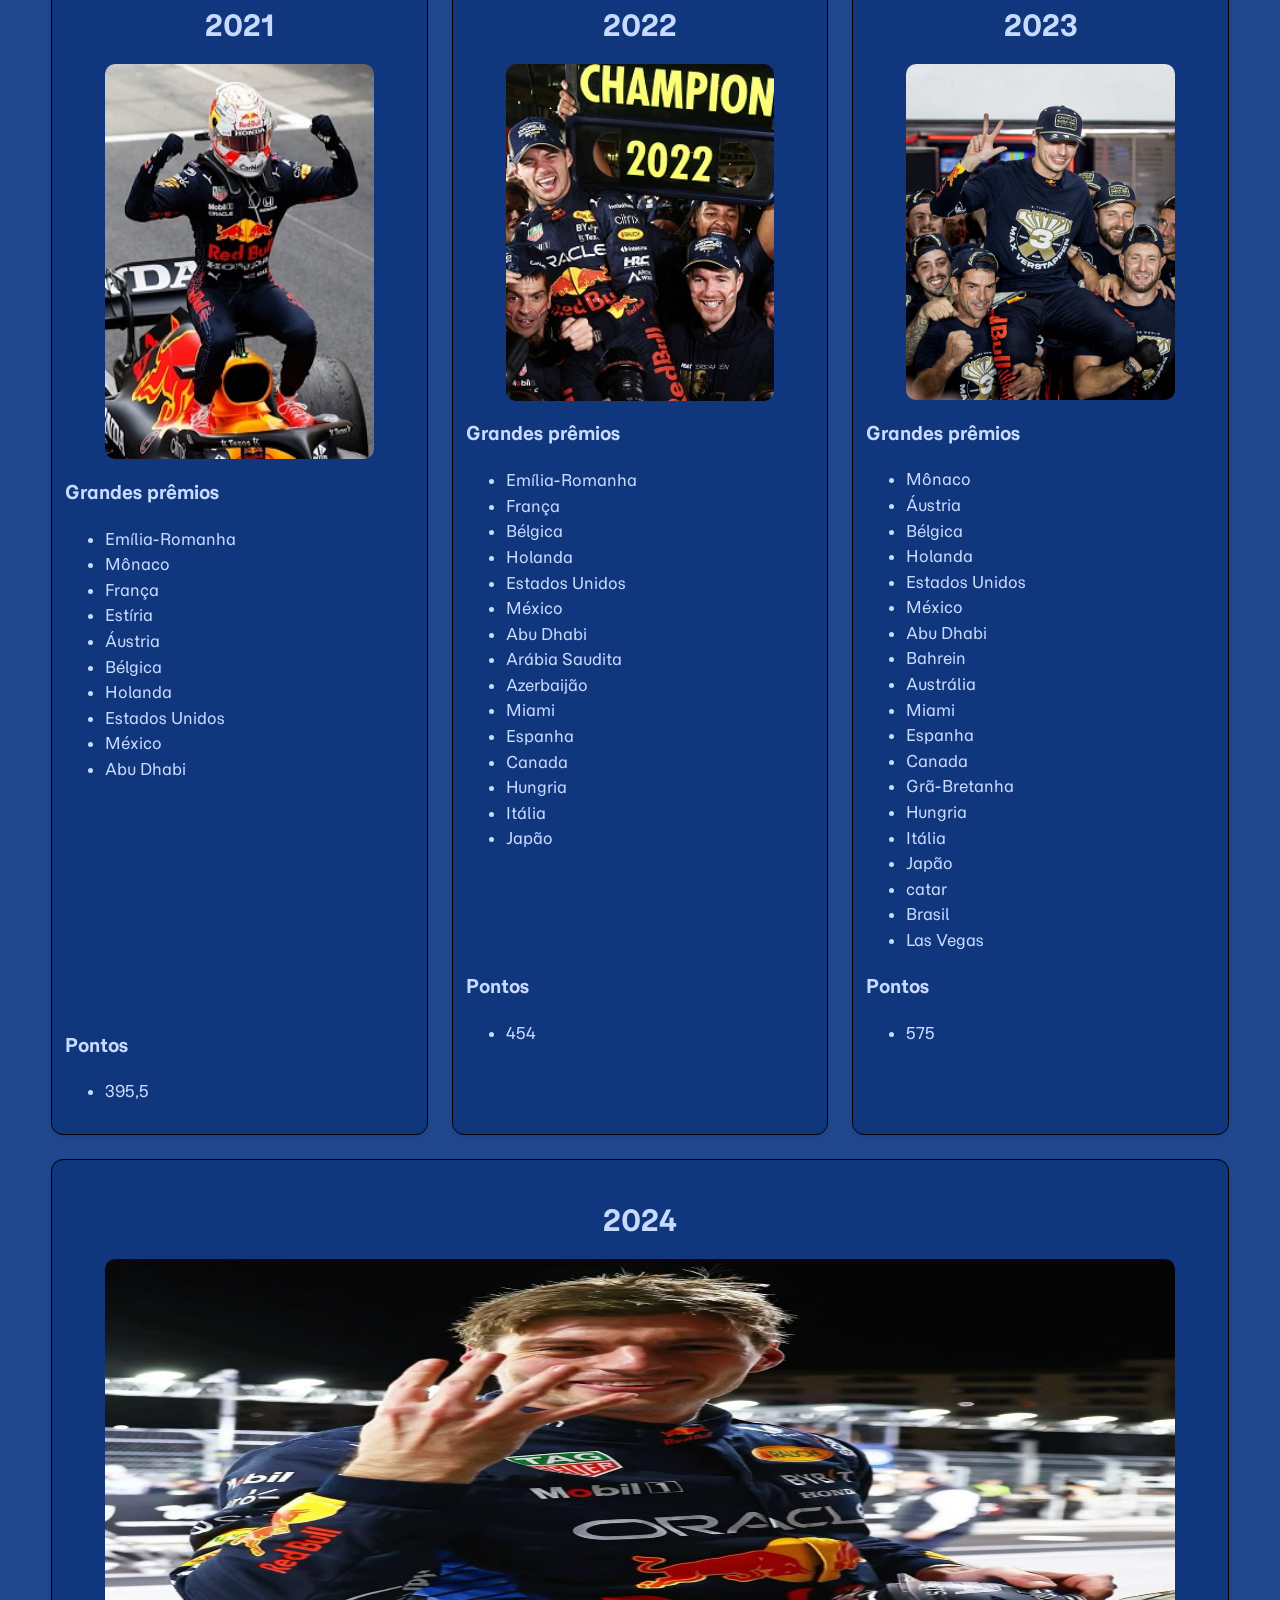
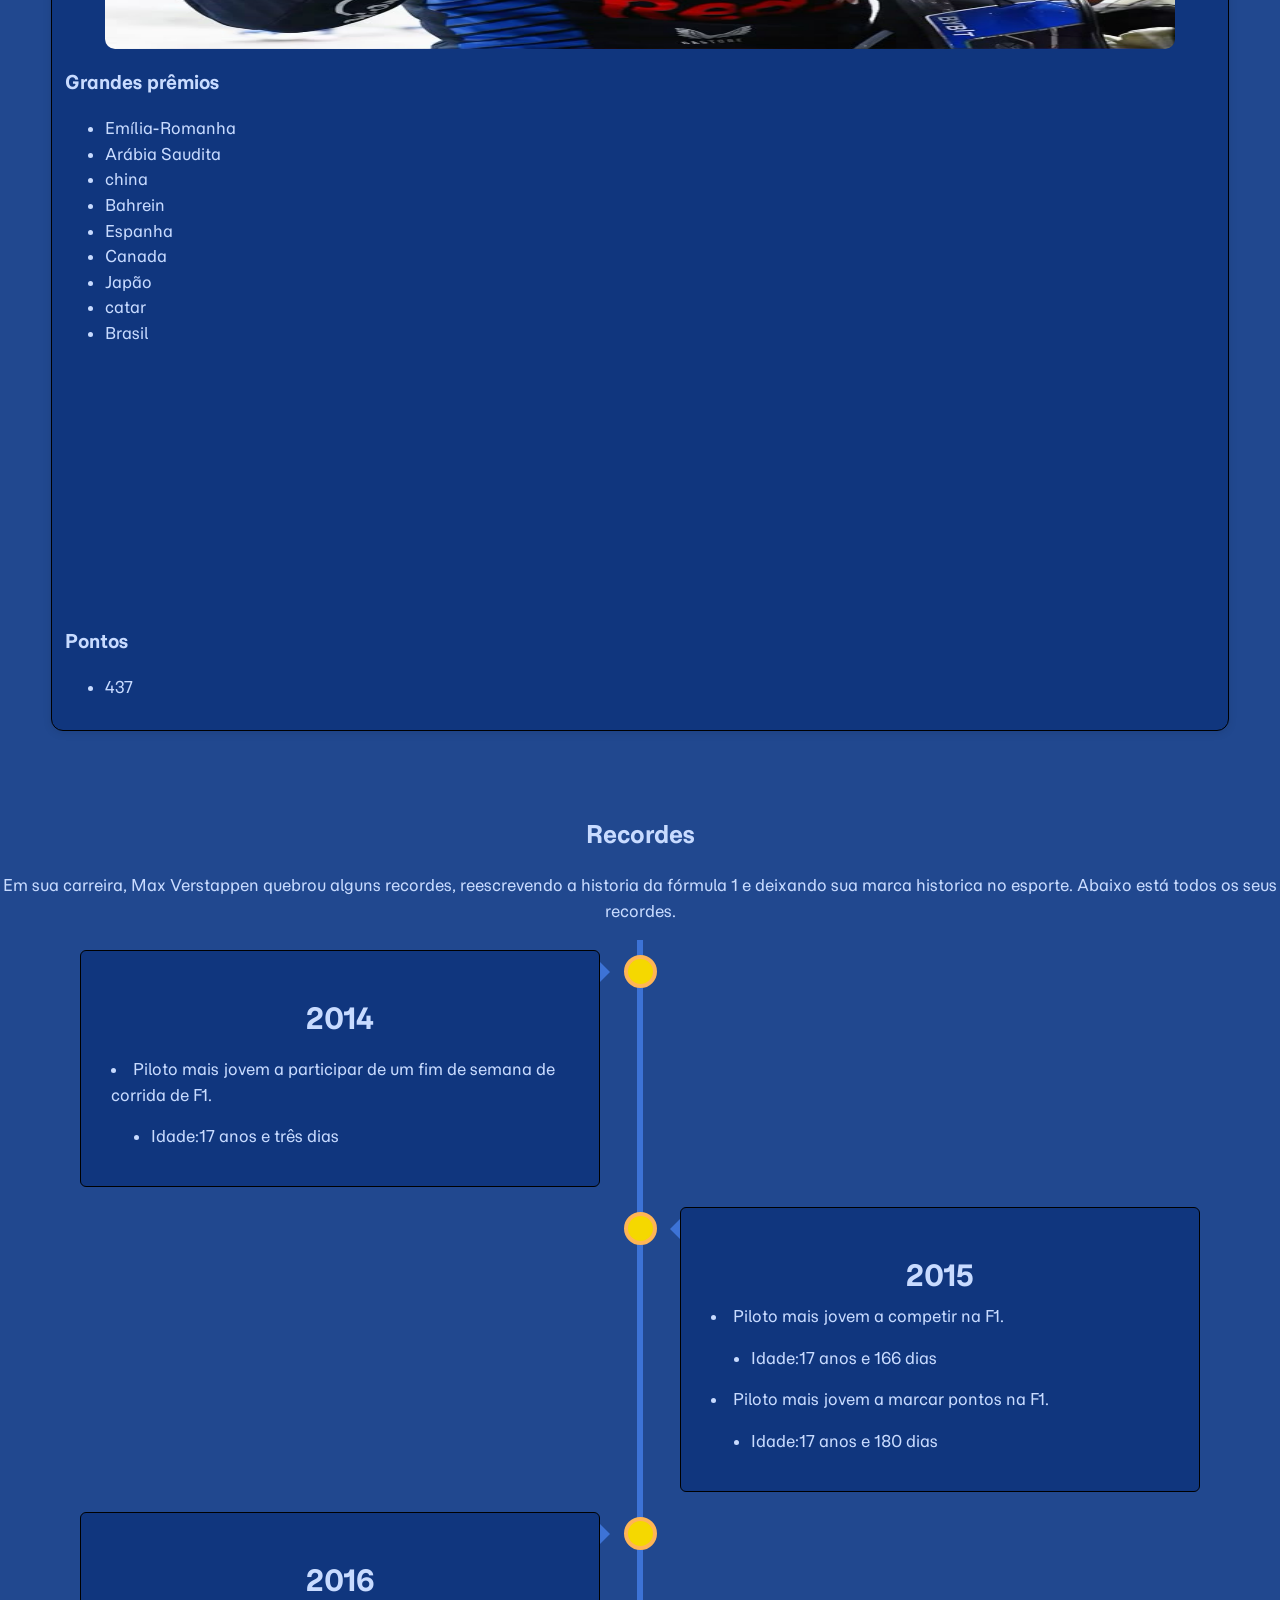
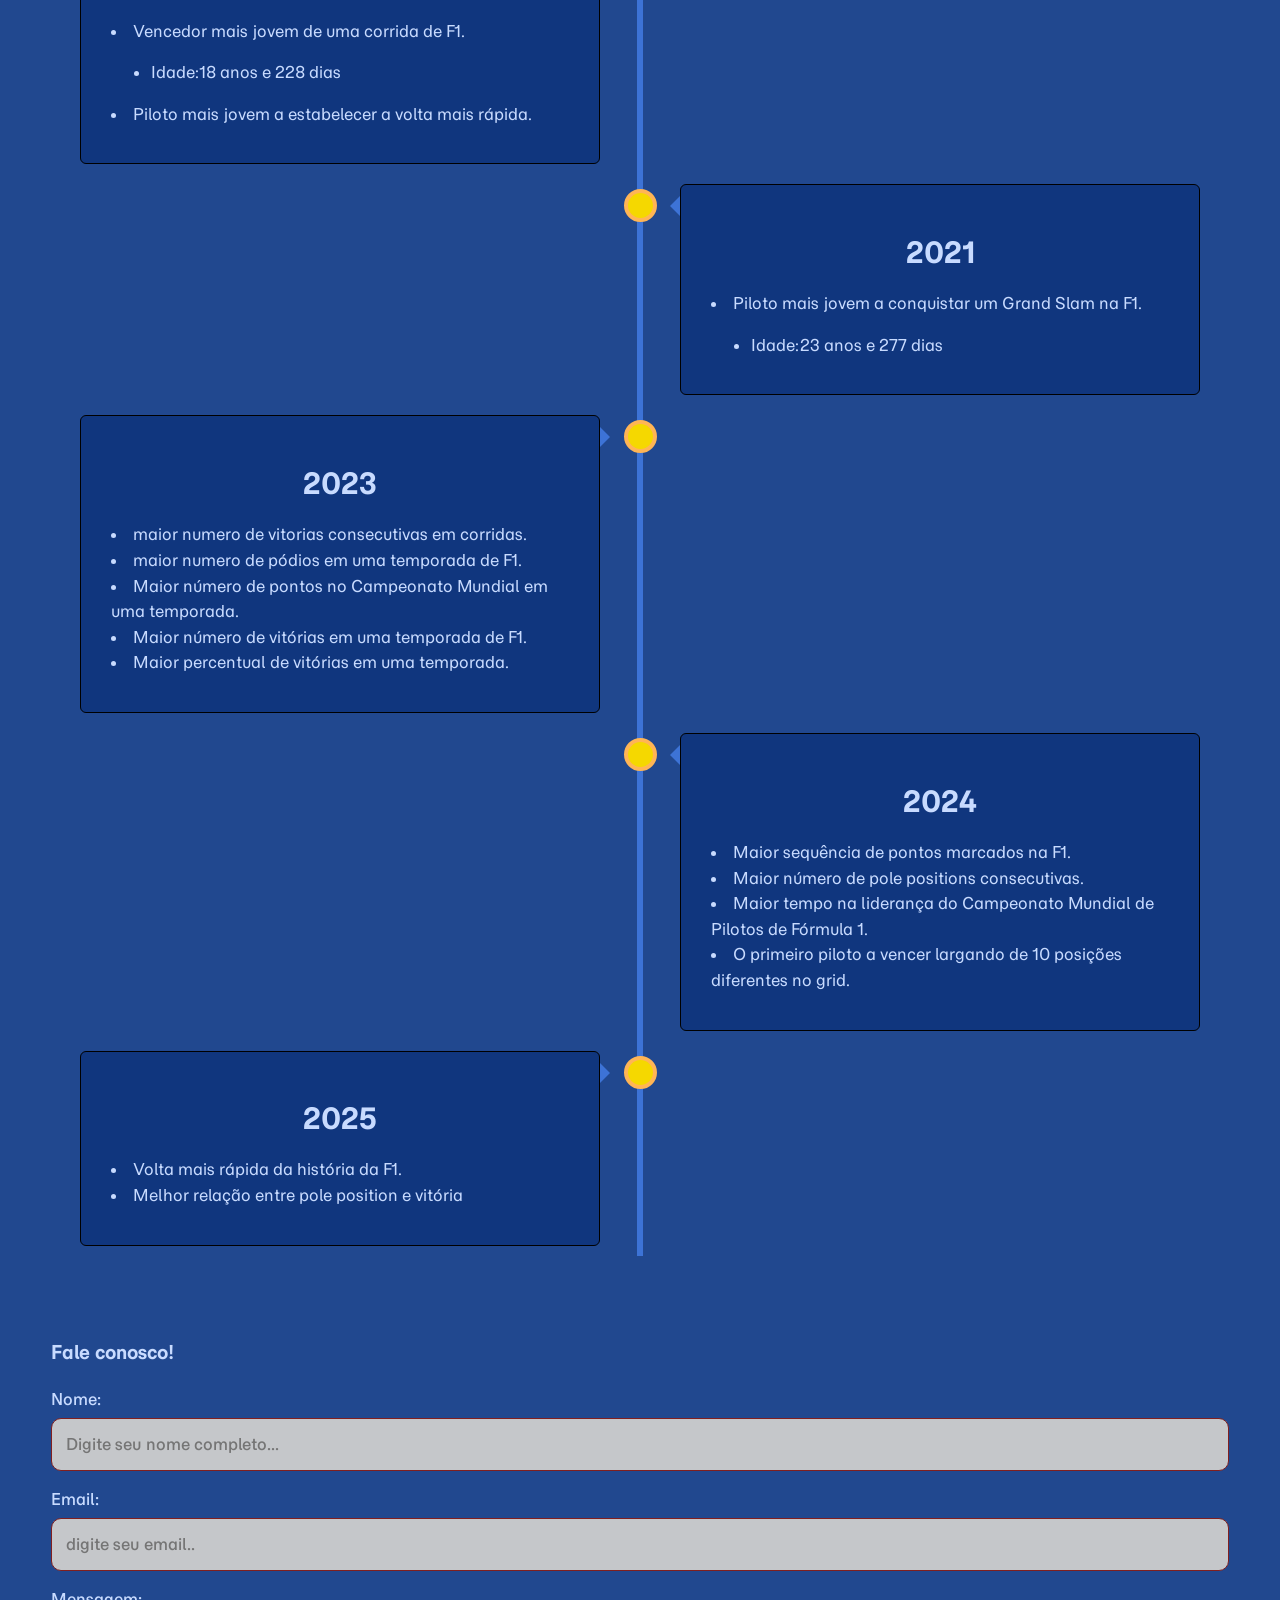
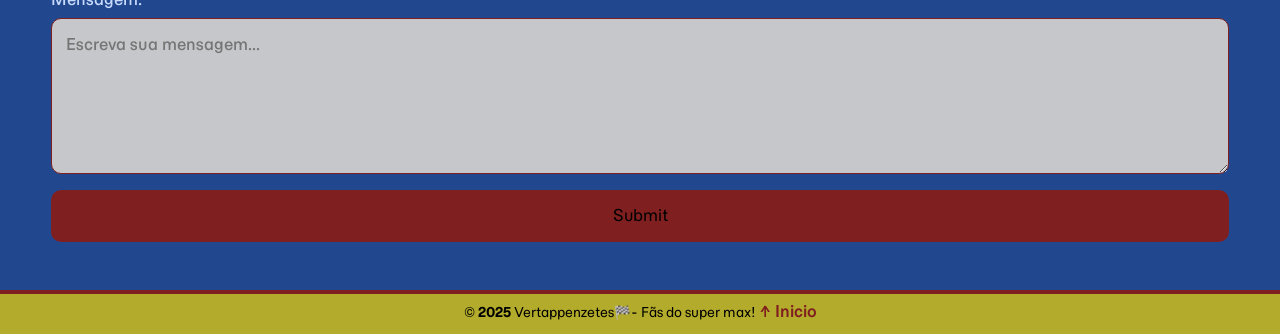
==== commit 400b3289: "Add files via upload" ====
--- a/index.html
+++ b/index.html
@@ -8,12 +8,13 @@
 
     <link rel="stylesheet" href="style.css" />
     <link rel="icon" href="img/capacete.ico" type="image/x-icon">
+    <!-- <link rel="preconnect" href="https://fonts.googleapis.com"> 
+    <link rel="preconnect" href="https://fonts.gstatic.com" crossorigin>
+    <link href="https://fonts.googleapis.com/css2?family=Momo+Trust+Display&display=swap" rel="stylesheet"> -->
     <link rel="preconnect" href="https://fonts.googleapis.com">
     <link rel="preconnect" href="https://fonts.gstatic.com" crossorigin>
-    <link href="https://fonts.googleapis.com/css2?family=Momo+Trust+Display&display=swap" rel="stylesheet">
+    <link href="https://fonts.googleapis.com/css2?family=Momo+Trust+Sans:wght@200..800&display=swap" rel="stylesheet">
 </head>
-
-<!-- Header -->
 
 <body>
     <header class="topbar">
@@ -29,8 +30,6 @@
         </div>
     </header>
 
-<!-- Sobre -->
-
     <main>
         <section class="hero" id="sobre">
             <div class="container hero-wrap">
@@ -39,31 +38,50 @@
                 </figure>
                 <div class="hero-text">
                     <h1>Sobre</h1>
-                    <h4>Max Emilian Verstappen nasceu em 30 de setembro de 1997 em Hasselt, Bélgica. Até seus 18 anos, não tinha nacionalidade neerlandesa, apenas uma licença esportiva, e até então residia na cidade belga Maaseik, que faz fronteira com os Paises Baixos. Se tornar um piloto profissional pela bandeira da Holanda, foi uma decisão do próprio, por que se sente mais neerlandês. Desde de outubro de 2015, ano no qual ele entrou para formula 1, Verstappen mora em Monte Carlo, Mônaco. </h4>
-                    <h4>Em 2021, Max oficializou seu relacionamento com a modelo Brasileira Kelly Piquet, filha do tricampeão Nelson Piquet. Ele se tornou padrasto de Penélope, filha de Kelly com o ex-piloto da Red Bull Daniil Kvyat. Em dezembro de 2024, foi anunciada a gravidez de Kelly, com Verstappen se tornando pai pela primeira vez. E em maio de 2025, Verstappen anunciou o nascimento de sua primeira filha, chamada Lily.</h4>
+                    <h4>Max Emilian Verstappen nasceu em 30 de setembro de 1997 em Hasselt, Bélgica. Até seus 18 anos,
+                        não tinha nacionalidade neerlandesa, apenas uma licença esportiva, e até então residia na cidade
+                        belga Maaseik, que faz fronteira com os Paises Baixos. Se tornar um piloto profissional pela
+                        bandeira da Holanda, foi uma decisão do próprio, por que se sente mais neerlandês. Desde de
+                        outubro de 2015, ano no qual ele entrou para formula 1, Verstappen mora em Monte Carlo, Mônaco.
+                    </h4>
+                    <h4>Em 2021, Max oficializou seu relacionamento com a modelo Brasileira Kelly Piquet, filha do
+                        tricampeão Nelson Piquet. Ele se tornou padrasto de Penélope, filha de Kelly com o ex-piloto da
+                        Red Bull Daniil Kvyat. Em dezembro de 2024, foi anunciada a gravidez de Kelly, com Verstappen se
+                        tornando pai pela primeira vez. E em maio de 2025, Verstappen anunciou o nascimento de sua
+                        primeira filha, chamada Lily.</h4>
                 </div>
             </div>
         </section>
 
         <section class="hero" id="Carreira">
             <div class="container hero-wrap">
-                
+
                 <div class="hero-text">
                     <h1>Carreira</h1>
                     <h4>
-                         A carreira de Max Verstappen começou cedo, tendo feito sua estreia na Formula 1 no dia 15 de março de 2015 com seus 17 anos, tornando-se assim o piloto mais jovem da história da categoria.
-                         Ele iniciou sua trajetória na equipe scuderia Toro Rosso, onde rapidamente demonstrou seu talento e habilidades execepcionais. E em 2016 foi promovido para a equipe Red Bull Racing, onde continuou com performaces impressionantes.
-                        Ele conquistou sua primeira vitória na Formula 1 no Grande Prêmio da Espanha de 2016, tornando-se o piloto mais jovem a vencer uma corrida na história da categoria. E depois de bater na trave algumas vezes, em 2021 Max verstappen conquistou seu primeiro campeonato mundial de Formula 1, encerrando o domínio do heptacampeão Lewis Hamilton, em uma emocionante porem controversa temporada.
-                        E então começou sua dominância, conquistando os campeonatos mundiais de 2021, 2022, 2023 e 2024, e busca o penta em 2025, consolidando-se como um dos maiores pilotos da história da Formula 1. Max também correu em outras categorias do automobilismo, como a formula 3, a GP3 e a NLS, sendo a ultima com maior destaque pela diferença de performace dos carros e por ter vencido na sua estreia na categoria.
+                        A carreira de Max Verstappen começou cedo, tendo feito sua estreia na Formula 1 no dia 15 de
+                        março de 2015 com seus 17 anos, tornando-se assim o piloto mais jovem da história da categoria.
+                        Ele iniciou sua trajetória na equipe scuderia Toro Rosso, onde rapidamente demonstrou seu
+                        talento e habilidades execepcionais. E em 2016 foi promovido para a equipe Red Bull Racing, onde
+                        continuou com performaces impressionantes.
+                        Ele conquistou sua primeira vitória na Formula 1 no Grande Prêmio da Espanha de 2016,
+                        tornando-se o piloto mais jovem a vencer uma corrida na história da categoria. E depois de bater
+                        na trave algumas vezes, em 2021 Max verstappen conquistou seu primeiro campeonato mundial de
+                        Formula 1, encerrando o domínio do heptacampeão Lewis Hamilton, em uma emocionante porem
+                        controversa temporada.
+                        E então começou sua dominância, conquistando os campeonatos mundiais de 2021, 2022, 2023 e 2024,
+                        e busca o penta em 2025, consolidando-se como um dos maiores pilotos da história da Formula 1.
+                        Max também correu em outras categorias do automobilismo, como a formula 3, a GP3 e a NLS, sendo
+                        a ultima com maior destaque pela diferença de performace dos carros e por ter vencido na sua
+                        estreia na categoria.
                     </h4>
                 </div>
                 <figure class="hero-img">
-                    <img src="img/max_tetra.jpeg" alt="Max Vertappen comemorando o seu quarto prêmio com pessoa da usa equipe">
-                 </figure>
-            </div>
-        </section>
-
- <!-- Conquistas -->
+                    <img src="img/max_tetra.jpeg"
+                        alt="Max Vertappen comemorando o seu quarto prêmio com pessoa da usa equipe">
+                </figure>
+            </div>
+        </section>
 
         <section class="alt" id="Conquistas">
             <div class="container">
@@ -73,7 +91,8 @@
                     <article class="item">
                         <h2>2021</h2>
                         <figure class="thumb">
-                            <img src="img/max_21.jpeg" alt="Max Verstappen em cima de seu carro comemorando sua vitoria">
+                            <img src="img/max_21.jpeg" height="395px"
+                                alt="Max Verstappen em cima de seu carro comemorando sua vitoria">
                         </figure>
                         <h3>Grandes prêmios</h3>
                         <ul>
@@ -88,11 +107,12 @@
                             <li>México</li>
                             <li>Abu Dhabi</li>
                         </ul>
-
-                        <ul class="points">
+                        <div class="ponto-1">
                             <h3>Pontos</h3>
-                            <li>395,5</li>
-                        </ul>
+                            <ul>
+                                <li>395,5</li>
+                            </ul>
+                        </div>
                     </article>
 
                     <!--2022-->
@@ -118,12 +138,13 @@
                             <li>Hungria </li>
                             <li>Itália</li>
                             <li>Japão </li>
-                        </ul>    
-                          
-                       <ul class="points">
+                        </ul>
+                        <div class="ponto-2">
                             <h3>Pontos</h3>
-                            <li>454</li>
-                        </ul>
+                            <ul>
+                                <li>454</li>
+                            </ul>
+                        </div>
                     </article>
 
                     <!--2023-->
@@ -154,9 +175,8 @@
                             <li>Brasil</li>
                             <li>Las Vegas</li>
                         </ul>
-                      
-                        <ul class="points">
-                             <h3>Pontos</h3>
+                        <h3>Pontos</h3>
+                        <ul>
                             <li>575</li>
                         </ul>
                     </article>
@@ -165,7 +185,7 @@
                     <article class="item">
                         <h2>2024</h2>
                         <figure class="thumb">
-                            <img src="img/max_24.jpeg" alt="Max Verstappen comemorando o tetra">
+                            <img src="img/max_24.jpeg" height="390" alt="Max Verstappen comemorando o tetra">
                         </figure>
                         <h3>Grandes prêmios</h3>
                         <ul>
@@ -179,108 +199,111 @@
                             <li>catar</li>
                             <li>Brasil</li>
                         </ul>
-                        
-                        <ul class="points">
+                        <div class="ponto-3">
                             <h3>Pontos</h3>
-                            <li>437</li>
-                        </ul>
+                            <ul>
+                                <li>437</li>
+                            </ul>
+                        </div>
                     </article>
                 </div>
             </div>
         </section>
 
         <section id="Recordes">
-            <div> 
+            <div class="recor-text">
                 <h1>Recordes</h1>
-                <p>Em sua carreira, Max Verstappen quebrou alguns recordes, reescrevendo a historia da fórmula 1 e deixando sua marca historica no esporte. Abaixo está todos os seus recordes.</p>
-            </div>
- <!-- Linha Do Tempo -->
+                <p>Em sua carreira, Max Verstappen quebrou alguns recordes, reescrevendo a historia da fórmula 1 e
+                    deixando sua marca historica no esporte. Abaixo está todos os seus recordes.</p>
+            </div>
+            <!-- Linha Do Tempo -->
 
             <div class="timeline">
                 <div class="container-timeline left">
-                 <div class="content">
-                    <h2>2014</h2>
-                    <p> <li>Piloto mais jovem a participar de um fim de semana de corrida de F1.</li>
-                    <ul>
-                        <li>Idade:17 anos e três dias</li>
-                    </ul>
-                    </p>
-            </div>
-                </div>
-            <div class="container-timeline right">
-                <div class="content">
-                    <h2>2015</h2>
-                 <li>Piloto mais jovem a competir na F1.</li>
-
-                <ul>
-                    <li>Idade:17 anos e 166 dias</li>
-                  
-                </ul>
-
-                <li>Piloto mais jovem a marcar pontos na F1.</li>
-
-                <ul>
-                    <li>Idade:17 anos e 180 dias</li>
-                
-                </ul>
-                    </div>
-            </div>
-
-            <div class="container-timeline left">
-                <div class="content">
-                    <h2>2016</h2>
-                        <p> <li>Vencedor mais jovem de uma corrida de F1.</li>
-                <ul>
-                    <li>Idade:18 anos e 228 dias</li>
-             
-                </ul>
-                <li>Piloto mais jovem a estabelecer a volta mais rápida.</li>
-           
-                </p>
-                </div>
-            </div>
-            
-            <div class="container-timeline right">
-                <div class="content">
-                    <h2>2021</h2>
-                    <p>   <li>Piloto mais jovem a conquistar um Grand Slam na F1.</li>
-                        <ul>
-                            <li>Idade:23 anos e 277 dias</li> 
-                        </ul>
-           
-                </p>
-                </div>
-            </div>
-            
-            <div class="container-timeline left">
-                <div class="content">
-                    <h2>2023</h2>
-                    <p><li>maior numero de vitorias consecutivas em corridas.</li>
-                       <li>maior numero de pódios em uma temporada de F1.</li>
-                       <li>Maior número de pontos no Campeonato Mundial em uma temporada.</li>
-                       <li>Maior número de vitórias em uma temporada de F1.</li>
-                       <li>Maior percentual de vitórias em uma temporada.</li> 
-                    </p>
-                </div>
-            </div>
-            
-            <div class="container-timeline right">
-                <div class="content">
-                    <h2>2024/2025</h2>
-                    <p>
-                       <li>Maior sequência de pontos marcados na F1.</li>
-                       <li>Maior número de pole positions consecutivas.</li>  
-                       <li>Maior tempo na liderança do Campeonato Mundial de Pilotos de Fórmula 1.</li>
-                       <li>O primeiro piloto a vencer largando de 10 posições diferentes no grid.</li>               
-                       <li>Volta mais rápida da história da F1.</li>                
-                       <li>Melhor relação entre pole position e vitória</li>
-              
-                    </p>
-                </div>
-            </div>
-        </section>
-
-  <!-- Contato -->
+                    <div class="content">
+                        <h2>2014</h2>
+                        <p>
+                            <li>Piloto mais jovem a participar de um fim de semana de corrida de F1.</li>
+                        <ul>
+                            <li>Idade:17 anos e três dias</li>
+                        </ul>
+                        </p>
+                    </div>
+                </div>
+                <div class="container-timeline right">
+                    <div class="content">
+                        <h2>2015</h2>
+                        <li>Piloto mais jovem a competir na F1.</li>
+                        <ul>
+                            <li>Idade:17 anos e 166 dias</li>
+                        </ul>
+                        <li>Piloto mais jovem a marcar pontos na F1.</li>
+                        <ul>
+                            <li>Idade:17 anos e 180 dias</li>
+                        </ul>
+                    </div>
+                </div>
+
+                <div class="container-timeline left">
+                    <div class="content">
+                        <h2>2016</h2>
+                        <p>
+                            <li>Vencedor mais jovem de uma corrida de F1.</li>
+                        <ul>
+                            <li>Idade:18 anos e 228 dias</li>
+                        </ul>
+                        <li>Piloto mais jovem a estabelecer a volta mais rápida.</li>
+                        </p>
+                    </div>
+                </div>
+
+                <div class="container-timeline right">
+                    <div class="content">
+                        <h2>2021</h2>
+                        <p>
+                            <li>Piloto mais jovem a conquistar um Grand Slam na F1.</li>
+                        <ul>
+                            <li>Idade:23 anos e 277 dias</li>
+                        </ul>
+                        </p>
+                    </div>
+                </div>
+
+                <div class="container-timeline left">
+                    <div class="content">
+                        <h2>2023</h2>
+                        <p>
+                            <li>maior numero de vitorias consecutivas em corridas.</li>
+                            <li>maior numero de pódios em uma temporada de F1.</li>
+                            <li>Maior número de pontos no Campeonato Mundial em uma temporada.</li>
+                            <li>Maior número de vitórias em uma temporada de F1.</li>
+                            <li>Maior percentual de vitórias em uma temporada.</li>
+                        </p>
+                    </div>
+                </div>
+
+                <div class="container-timeline right">
+                    <div class="content">
+                        <h2>2024</h2>
+                        <p>
+                            <li>Maior sequência de pontos marcados na F1.</li>
+                            <li>Maior número de pole positions consecutivas.</li>
+                            <li>Maior tempo na liderança do Campeonato Mundial de Pilotos de Fórmula 1.</li>
+                            <li>O primeiro piloto a vencer largando de 10 posições diferentes no grid.</li>
+                        </p>
+                    </div>
+                </div>
+
+                <div class="container-timeline left">
+                    <div class="content">
+                        <h2>2025</h2>
+                        <p>
+                            <li>Volta mais rápida da história da F1.</li>
+                            <li>Melhor relação entre pole position e vitória</li>
+                        </p>
+                    </div>
+                </div>
+        </section>
 
         <section class="container contact-grid" id="Contato">
             <div>
@@ -306,7 +329,7 @@
 
     <footer>
         <div>
-             <small>
+            <small>
                 ©
                 <strong>2025</strong>
                 Vertappenzetes🏁- Fãs do super max!
@@ -317,4 +340,5 @@
         </div>
     </footer>
 </body>
-</html>
+
+</html>
--- a/style.css
+++ b/style.css
@@ -8,8 +8,8 @@
 
  body{
     margin: 0;
-    font-family: 'momo trust display', system-ui, Arial, sans-serif;
-    color: #f5f5f5;
+    font-family: 'Momo Trust Sans', system-ui, Arial, sans-serif;
+    color: #c8dbff;
     background-color: #21488f;
     line-height: 1.6;
  }
@@ -80,6 +80,7 @@
 
 .hero-text {
     max-width: 45%;
+    text-align: justify;
 }
 
 .hero-img {
@@ -94,7 +95,7 @@
     width: 100%;
     height: auto;
     border-radius: 1rem;
-    box-shadow: 0 6px 16px #000;
+    box-shadow: 0 6px 16px rgba(0, 0, 0, 0.25);
     transition: transform 0.4s ease;
     border: 1px solid #000000;
 }
@@ -104,10 +105,8 @@
 }
 
 /*=================
-    conquistas
-=================*/
-
-
+    conquitas
+=================*/
 
 section {
     padding: 2rem 0;
@@ -134,7 +133,7 @@
     border: 1px solid #000000;
     border-radius: 12px;
     padding: 13px;
-    box-shadow: 0 2px 8px #000;
+    box-shadow: 0 2px 8px rgba(0,0,0,0.1);
     transition: transform 0.3s;
 }
 
@@ -159,19 +158,21 @@
     transform: scale(1.08);
 }
 
-.item h3 {
+.item h3 h2 {
     margin-top: 0;
     font-size: 18px;
 }
 
-.item p {
-    color: #666;
-    margin-bottom: 8px;
-}
-
-.points{
-    
-
+.ponto-1{
+    margin-top: 15.5rem;
+}
+
+.ponto-2{
+    margin-top: 7.5rem;
+}
+
+.ponto-3{
+    margin-top: 17.5rem;
 }
 
 /*=================
@@ -211,7 +212,7 @@
   width: 25px;
   height: 25px;
   right: -17px;
-  background-color: #f5d800b0;
+  background-color: #f5d800;
   border: 4px solid #ffb555;
   top: 15px;
   border-radius: 50%;
@@ -270,8 +271,9 @@
   border: 1px solid #000;
 }
 
-
-
+.recor-text{
+    text-align: center;
+}
 /*=================
     contato
 =================*/
@@ -309,7 +311,7 @@
     padding: 13px 14px 13px 14px;
     border: 1.5px solid #801f1f;
     border-radius: 10px;
-    background-color: #d4d3d3;
+    background-color: #c5c7ca;
     outline: none;
 }
 
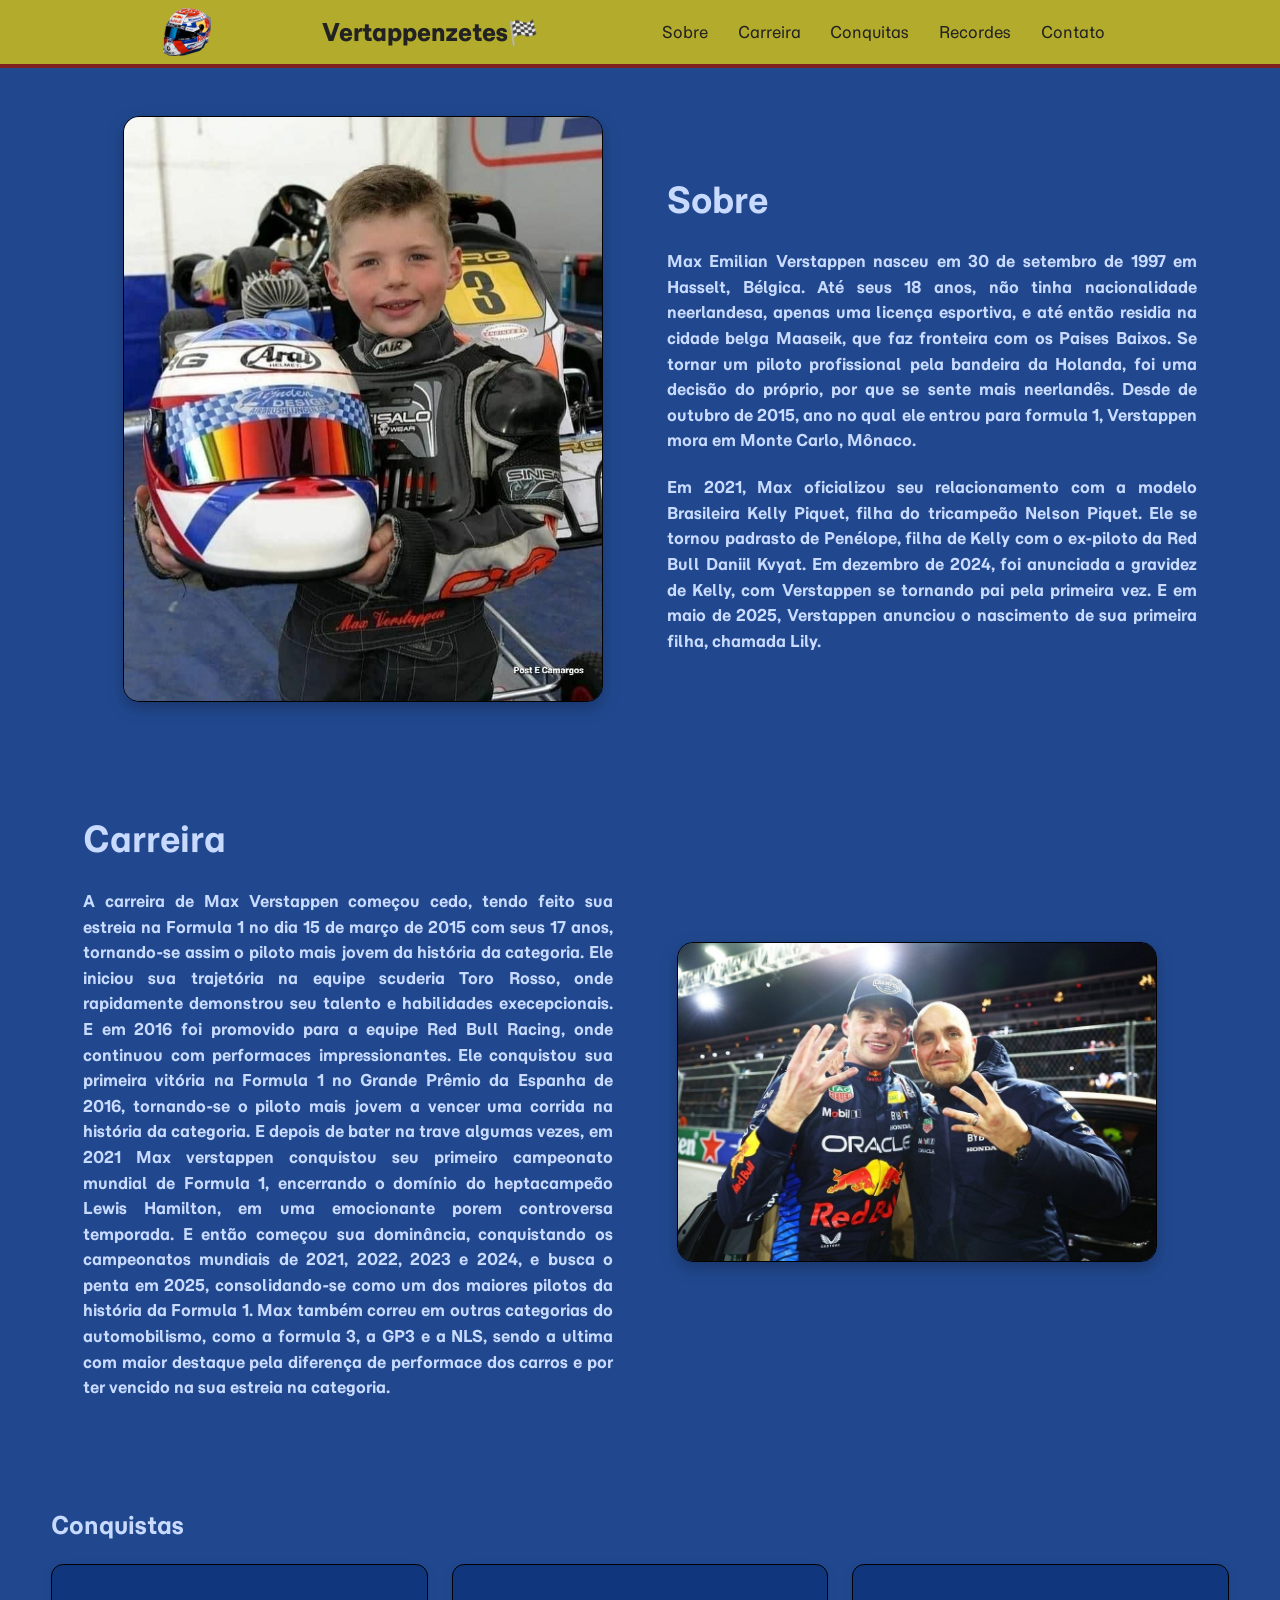
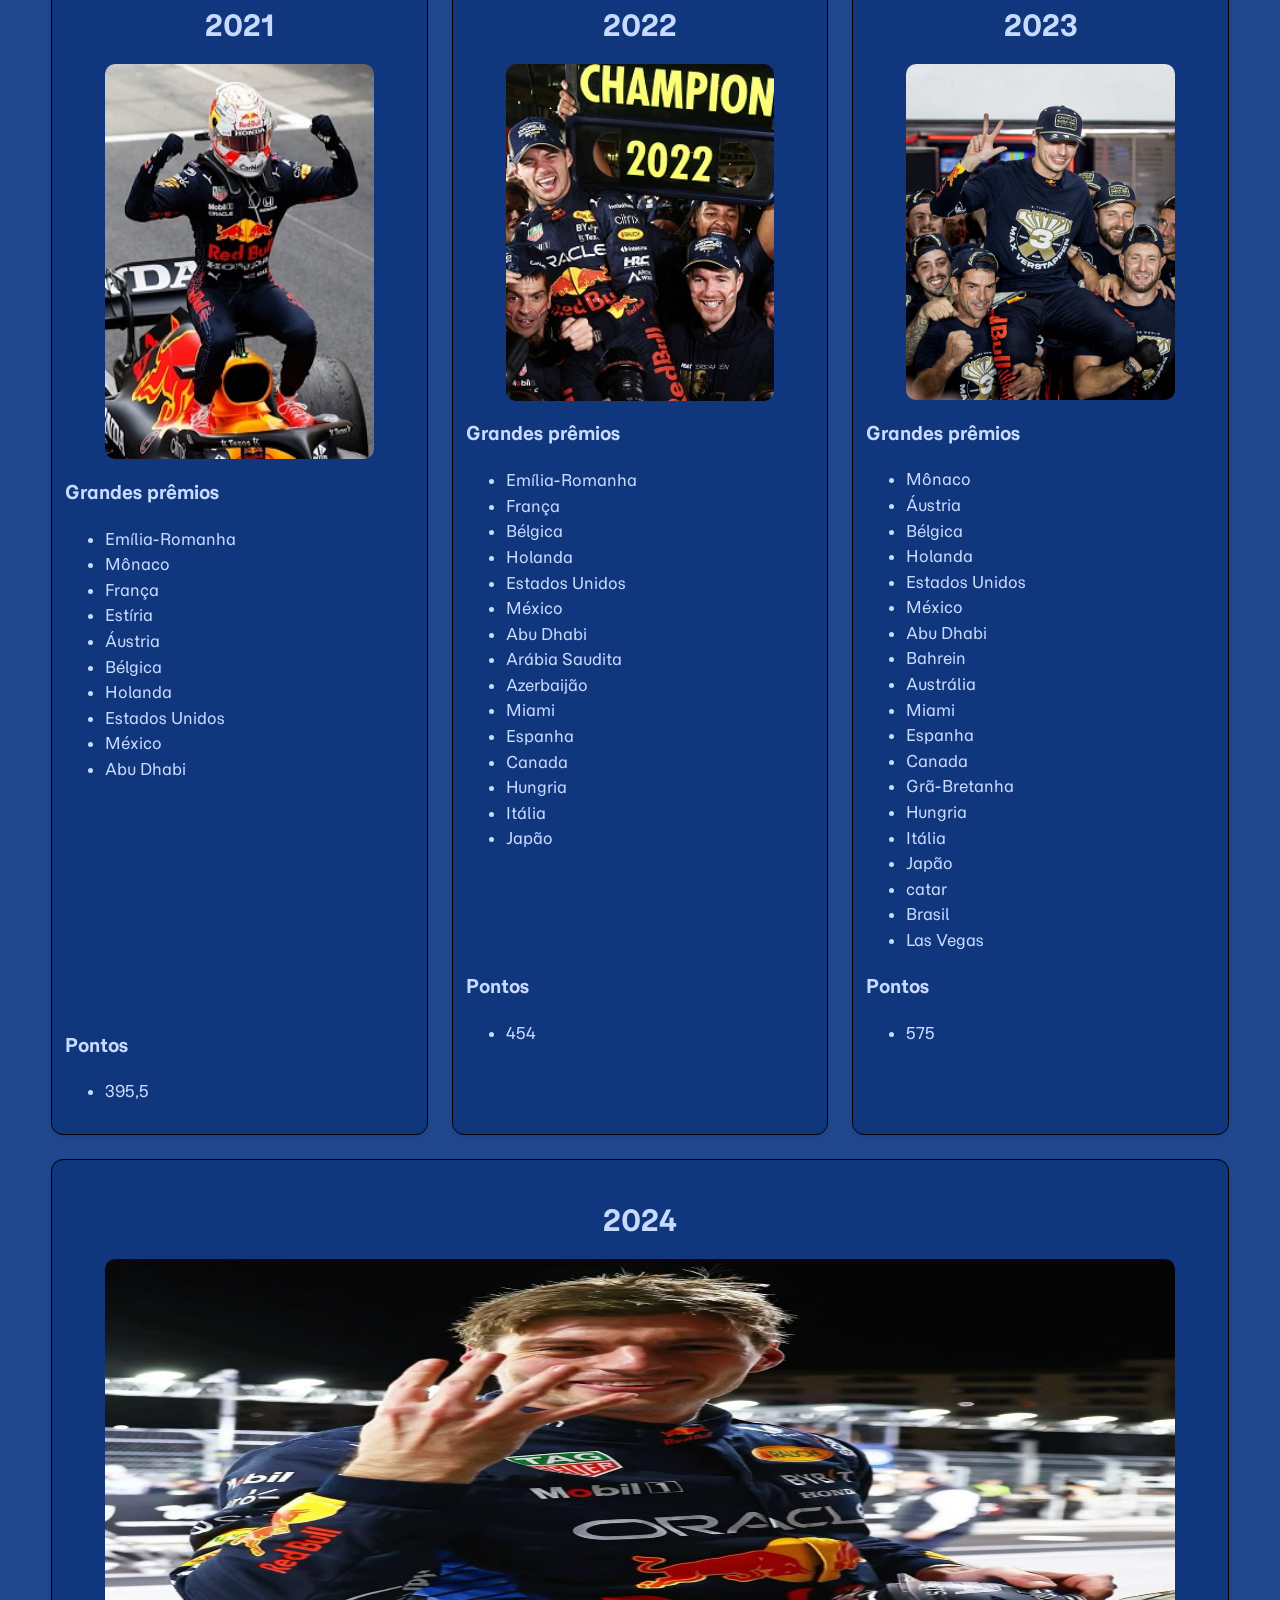
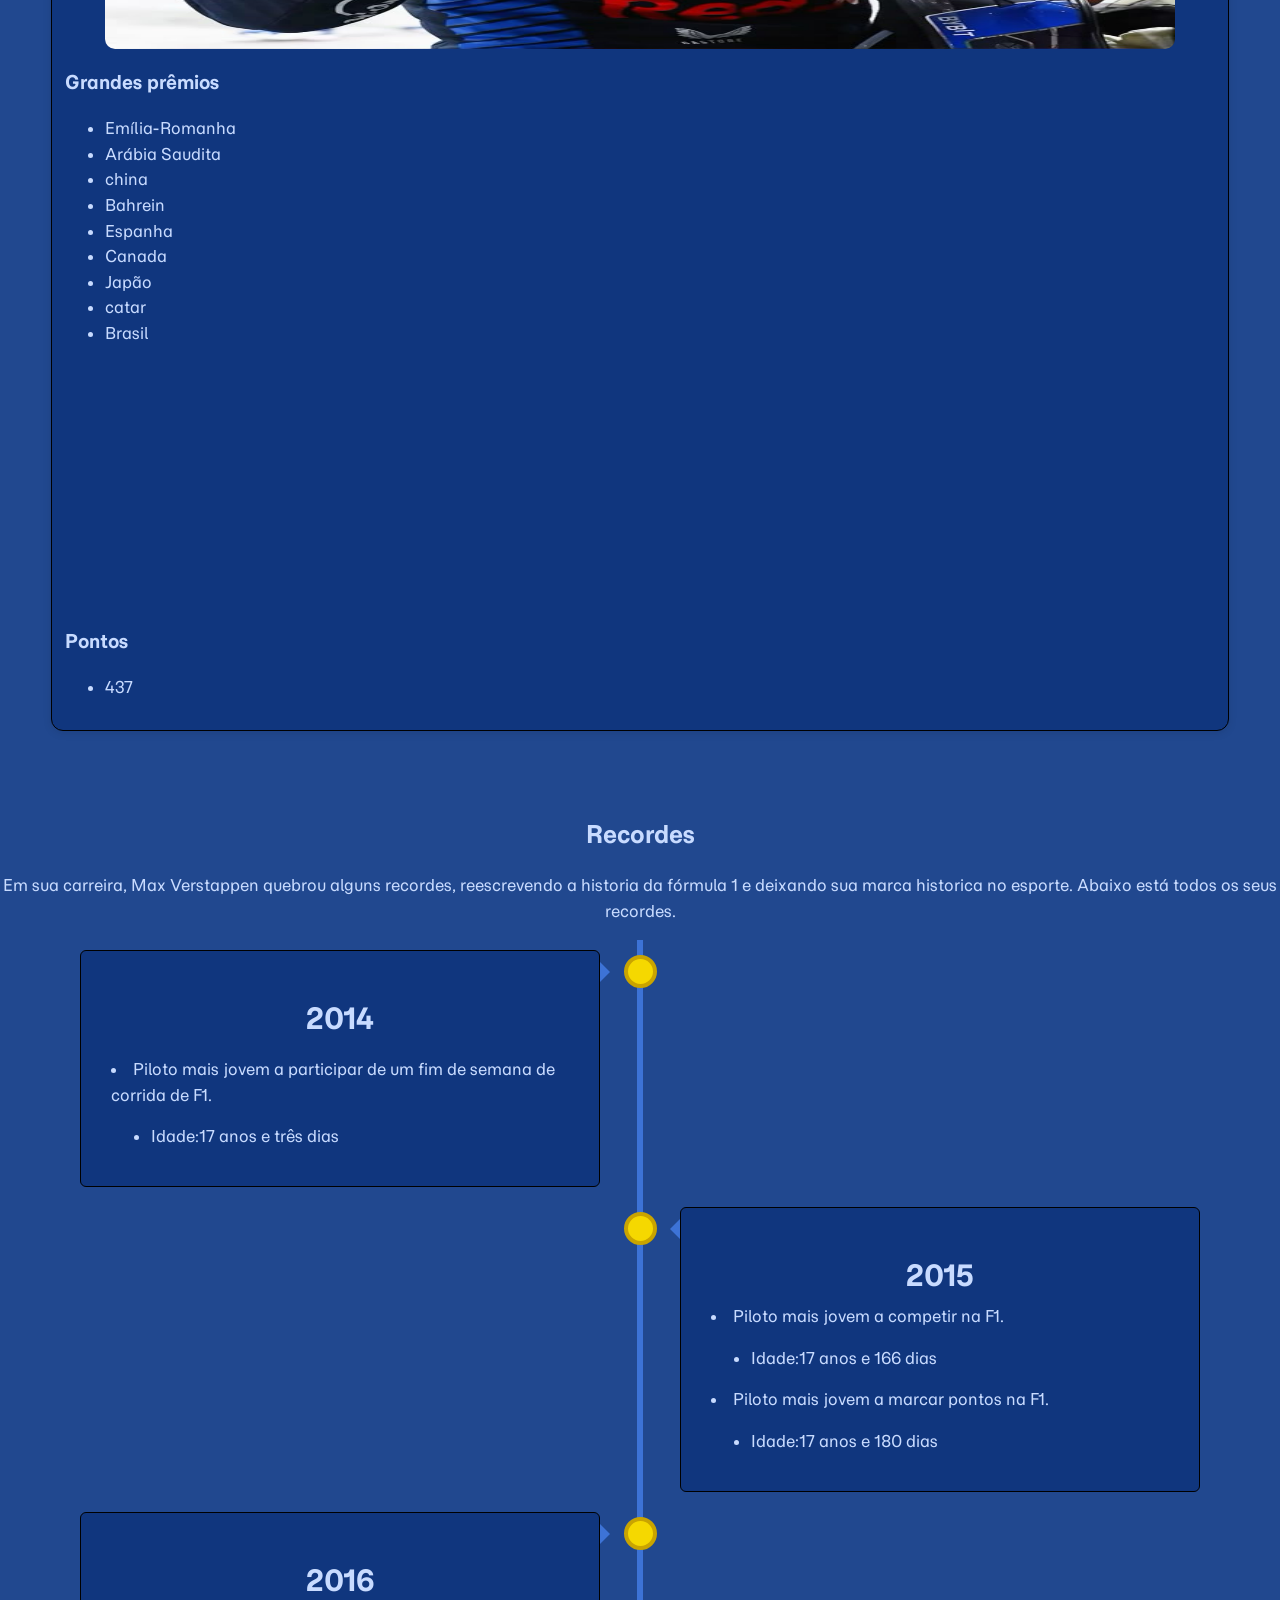
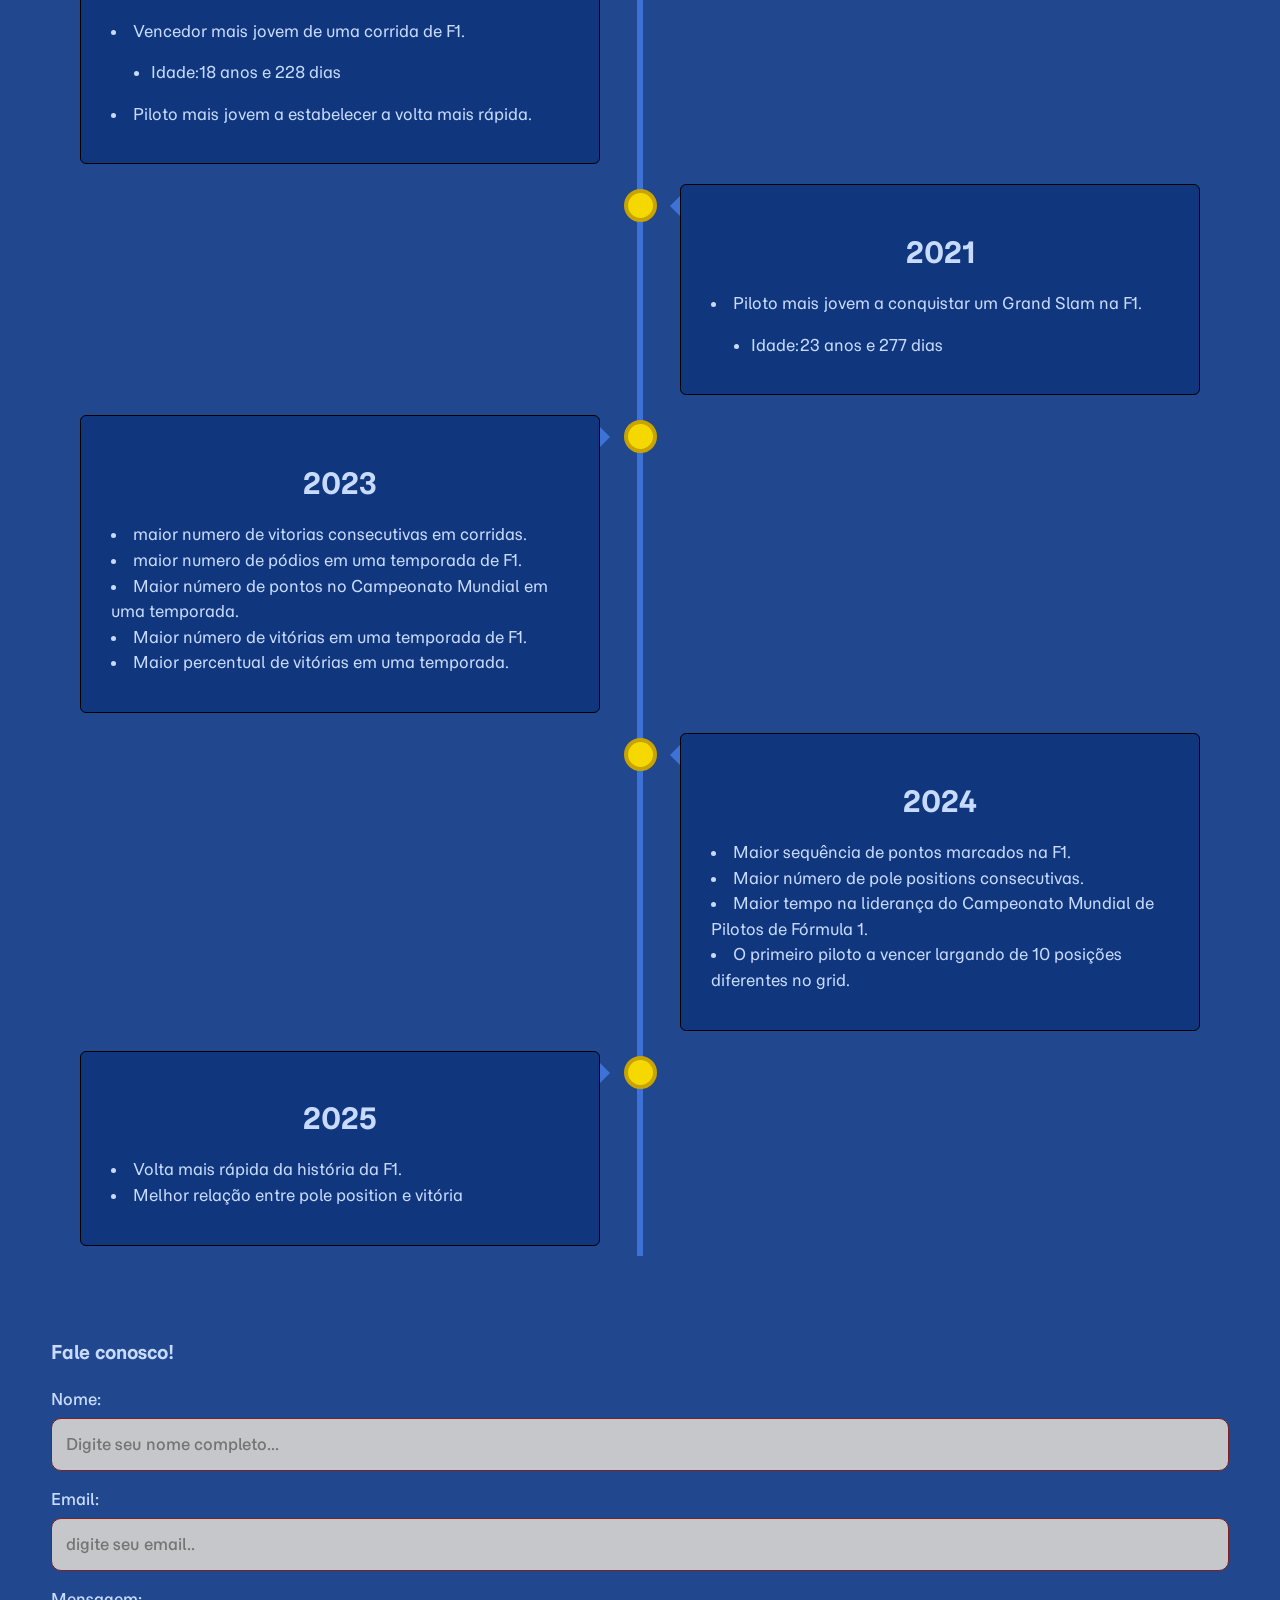
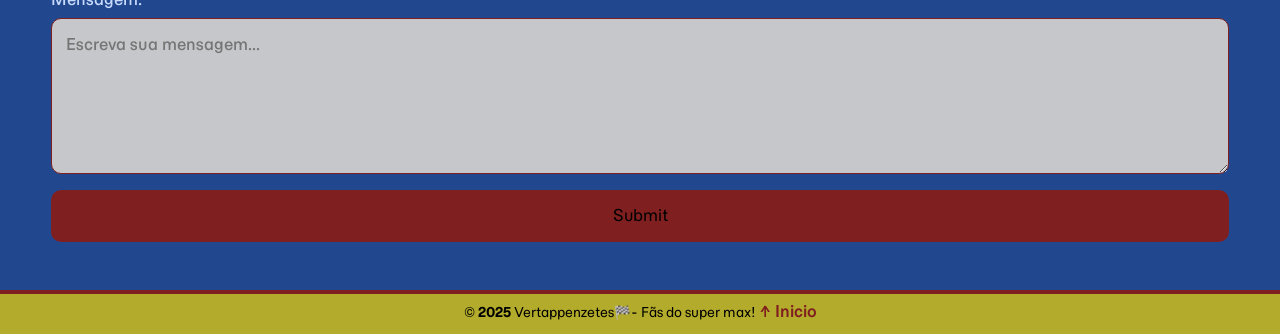
==== commit 2f3cb07c: "Add files via upload" ====
--- a/index.html
+++ b/index.html
@@ -8,17 +8,16 @@
 
     <link rel="stylesheet" href="style.css" />
     <link rel="icon" href="img/capacete.ico" type="image/x-icon">
-    <!-- <link rel="preconnect" href="https://fonts.googleapis.com"> 
-    <link rel="preconnect" href="https://fonts.gstatic.com" crossorigin>
-    <link href="https://fonts.googleapis.com/css2?family=Momo+Trust+Display&display=swap" rel="stylesheet"> -->
     <link rel="preconnect" href="https://fonts.googleapis.com">
     <link rel="preconnect" href="https://fonts.gstatic.com" crossorigin>
     <link href="https://fonts.googleapis.com/css2?family=Momo+Trust+Sans:wght@200..800&display=swap" rel="stylesheet">
 </head>
 
 <body>
+    <!-- cabeçalho -->
     <header class="topbar">
         <div class="container row">
+            <img href="#" src="img/capacete.ico" width="48px" height="48px" alt="">
             <a class="logo" href="#">Vertappenzetes🏁</a>
             <nav>
                 <a href="#sobre">Sobre</a>
@@ -29,8 +28,9 @@
             </nav>
         </div>
     </header>
-
+        <!-- corpo -->
     <main>
+        <!-- sobre -->
         <section class="hero" id="sobre">
             <div class="container hero-wrap">
                 <figure class="hero-img">
@@ -52,7 +52,7 @@
                 </div>
             </div>
         </section>
-
+        <!-- carreira -->
         <section class="hero" id="Carreira">
             <div class="container hero-wrap">
 
@@ -82,7 +82,7 @@
                 </figure>
             </div>
         </section>
-
+        <!-- conquistas -->
         <section class="alt" id="Conquistas">
             <div class="container">
                 <h1>Conquistas</h1>
@@ -209,14 +209,14 @@
                 </div>
             </div>
         </section>
-
+        <!-- recordes -->
         <section id="Recordes">
             <div class="recor-text">
                 <h1>Recordes</h1>
                 <p>Em sua carreira, Max Verstappen quebrou alguns recordes, reescrevendo a historia da fórmula 1 e
                     deixando sua marca historica no esporte. Abaixo está todos os seus recordes.</p>
             </div>
-            <!-- Linha Do Tempo -->
+        <!-- Linha Do Tempo -->
 
             <div class="timeline">
                 <div class="container-timeline left">
@@ -304,7 +304,7 @@
                     </div>
                 </div>
         </section>
-
+        <!-- contato -->
         <section class="container contact-grid" id="Contato">
             <div>
                 <h3>Fale conosco!</h3>
@@ -326,7 +326,7 @@
             </div>
         </section>
     </main>
-
+    <!-- rodapé -->
     <footer>
         <div>
             <small>
--- a/style.css
+++ b/style.css
@@ -1,17 +1,17 @@
 *{
-    box-sizing: border-box;
+    box-sizing: border-box;/*ajuda na defição do tamanho dos elementos na tela*/
 }
 
 html{
-    scroll-behavior: smooth
+    scroll-behavior: smooth/*rolagem lenta*/
 }
 
  body{
-    margin: 0;
-    font-family: 'Momo Trust Sans', system-ui, Arial, sans-serif;
-    color: #c8dbff;
-    background-color: #21488f;
-    line-height: 1.6;
+    margin: 0;/*zera a margem*/
+    font-family: 'Momo Trust Sans', system-ui, Arial, sans-serif;/*fontes*/
+    color: #c8dbff;/*cor do texto*/
+    background-color: #21488f;/*cor do fundo*/
+    line-height: 1.6;/*distancia de uma linha para outra*/
  }
 
  /*=================
@@ -19,22 +19,22 @@
 =================*/
 
 .topbar{
-    position: sticky;
-    top: 0;
-    z-index: 10;
+    position: sticky;/*fixa um elemento na tela*/
+    top: 0;/*define a posição onde o position vai pixar*/
+    z-index: 10;/*fala que o elemneto vai ficar uma camada a cima do outro*/
     background-color: #f5d800b0;
-    border-bottom: 4px solid #801f1f;
+    border-bottom: 4px solid #801f1f;/*define a largura, o estado e a cor da borda do borão*/
 }
 
 .container{
-    width: min( 2000px, 92%); 
-    margin: 0 auto;
+    width: min( 2000px, 92%); /*quando o elemento atingir um numero menor que 2000px, ele vai ocupar 92% da tela*/
+    margin: 0 auto;/*define a margem*/
 }
 
 .row{
     display: flex;
-    align-items: center;
-    justify-content: space-between;
+    align-items: center;/*alinha os intem no centro*/
+    justify-content: space-evenly;/*da espaço entre os elementos*/
 }
 
 .logo{ 
@@ -80,7 +80,7 @@
 
 .hero-text {
     max-width: 45%;
-    text-align: justify;
+    text-align: justify;/*justifica o texto*/
 }
 
 .hero-img {
@@ -213,7 +213,7 @@
   height: 25px;
   right: -17px;
   background-color: #f5d800;
-  border: 4px solid #ffb555;
+  border: 4px solid #c9a400;
   top: 15px;
   border-radius: 50%;
   z-index: 1;
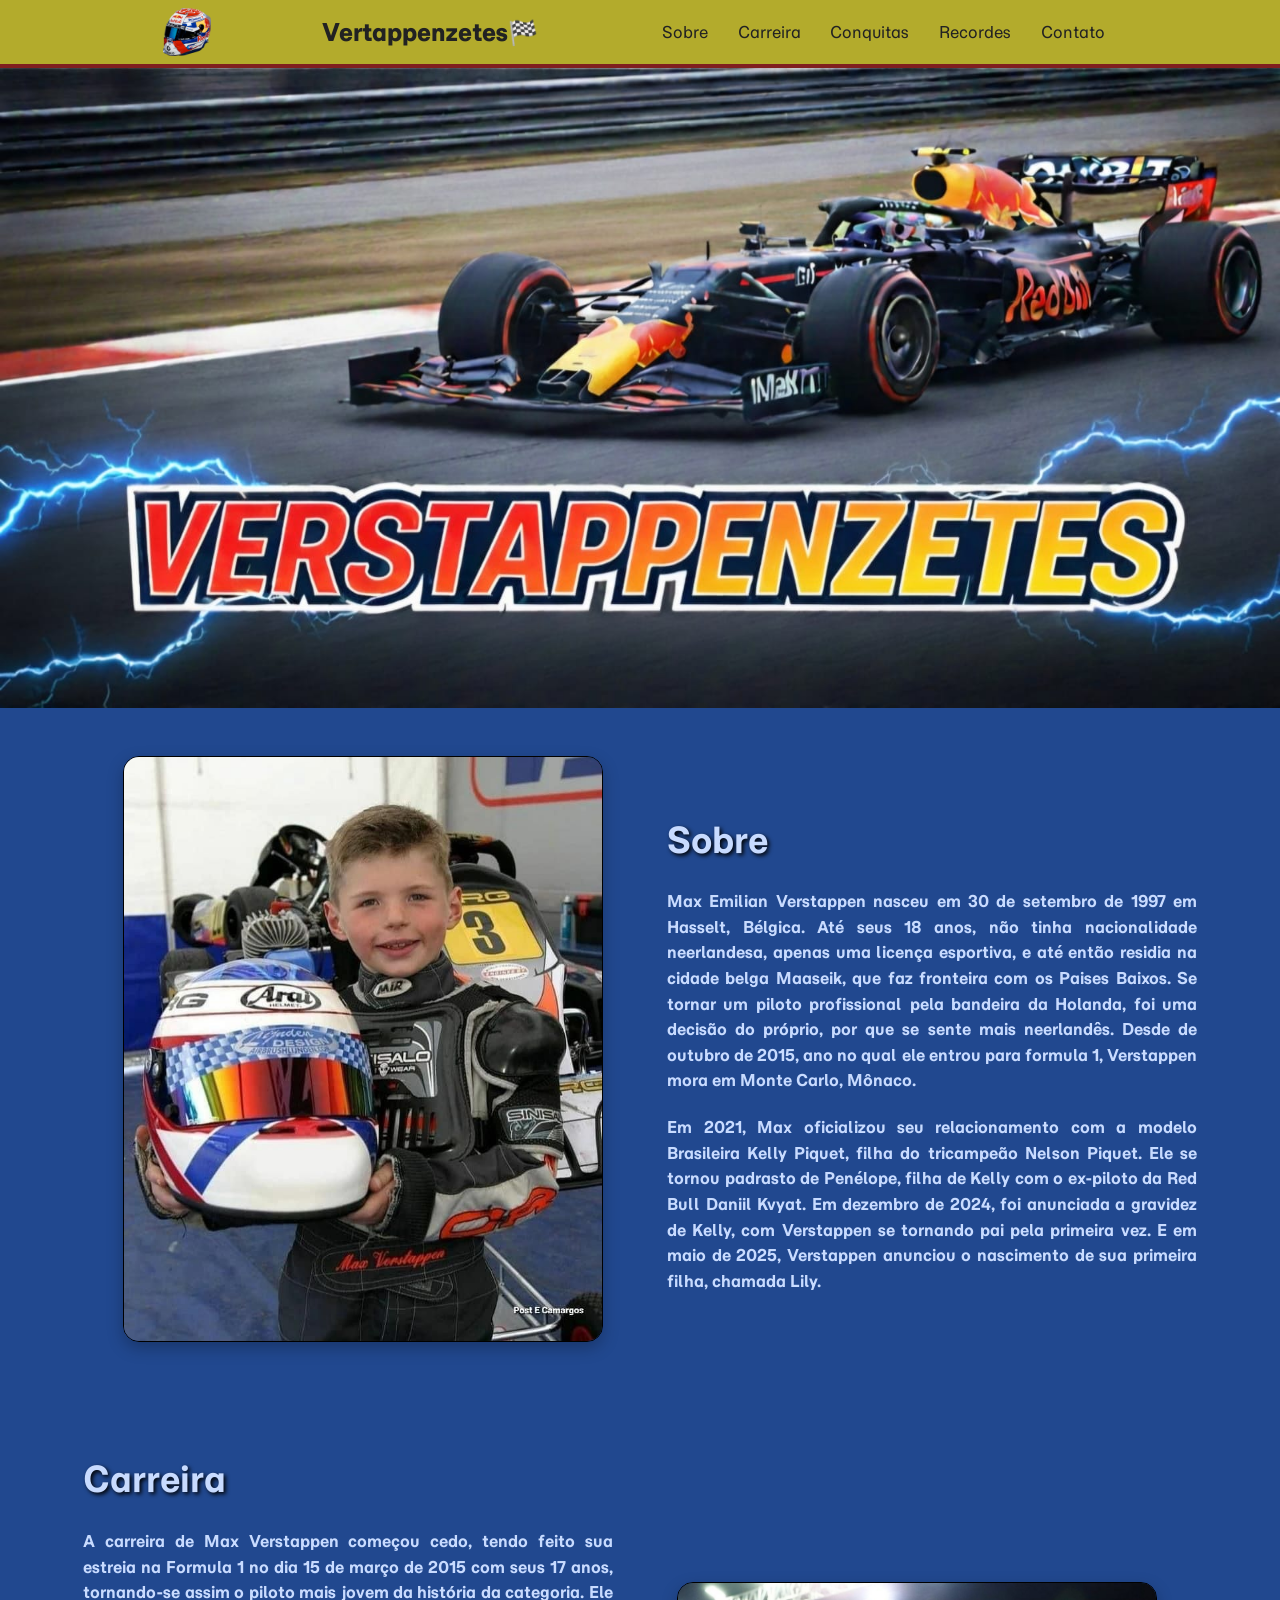
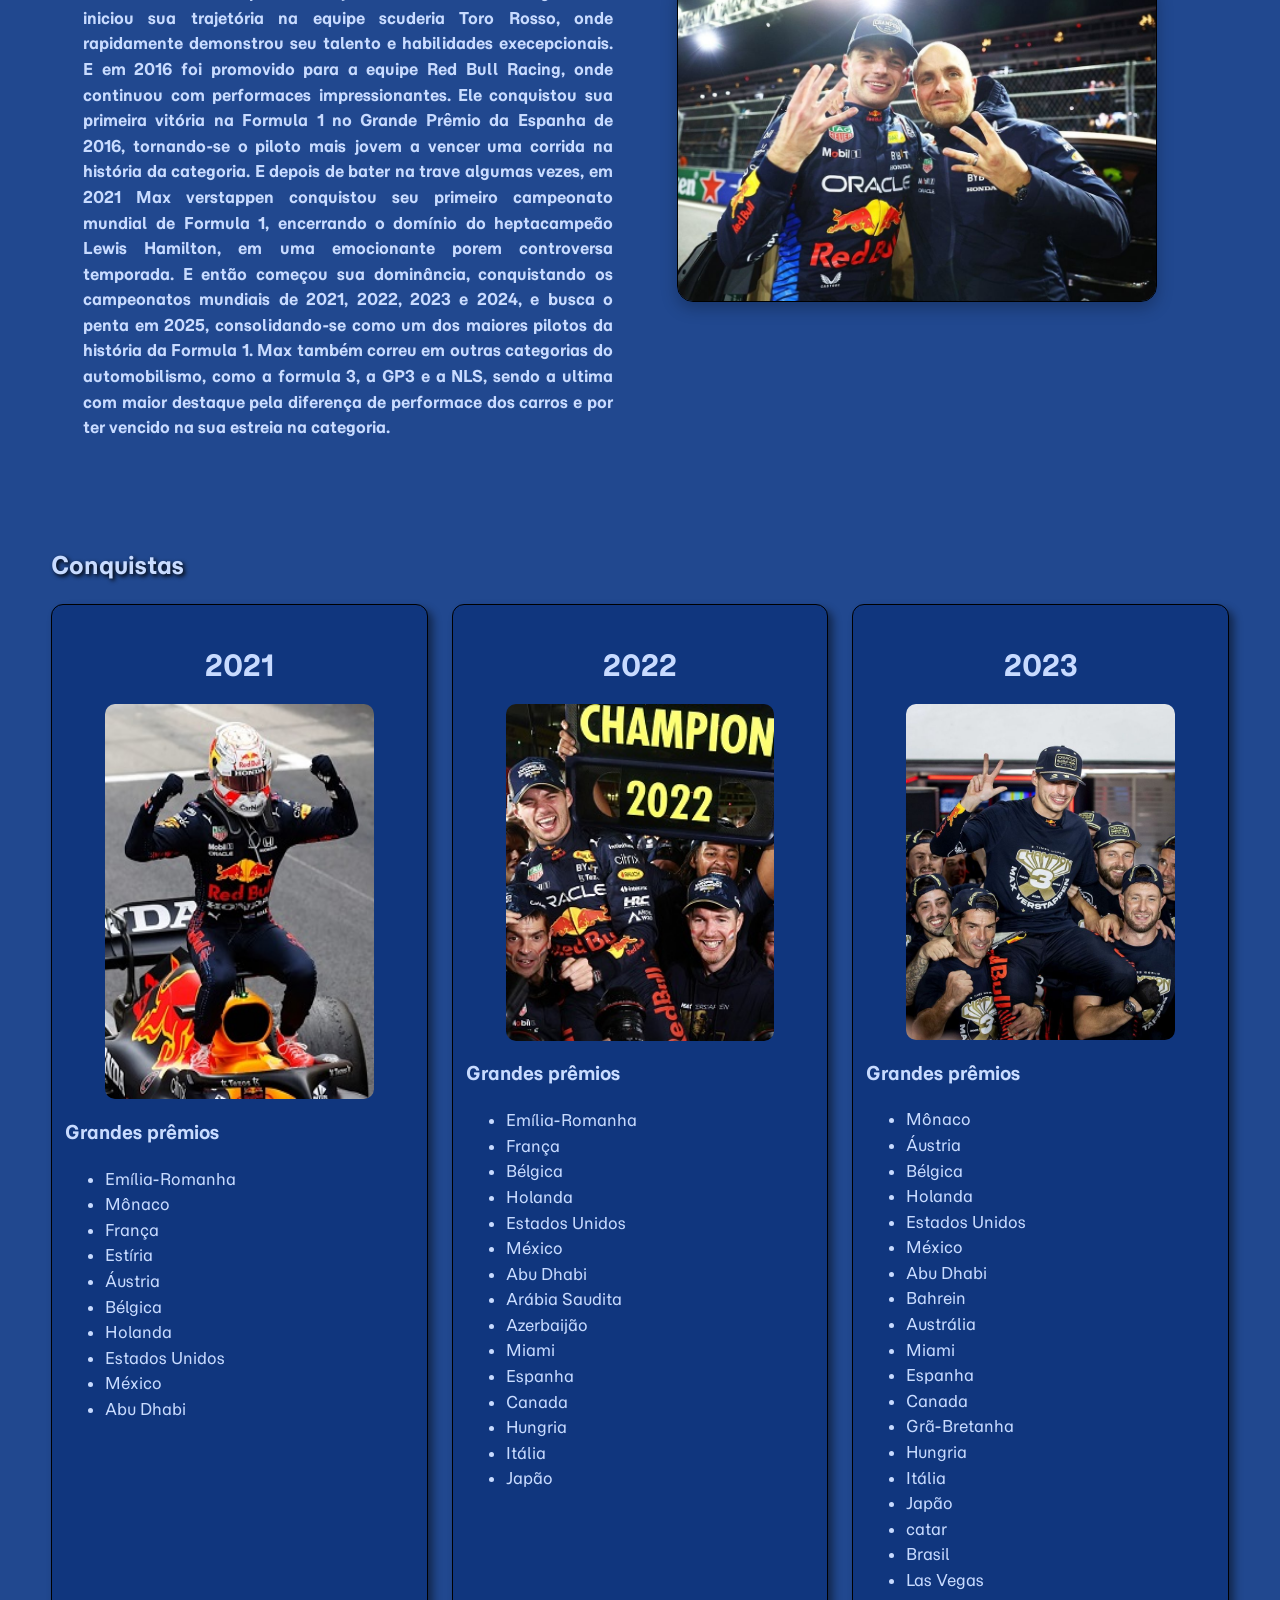
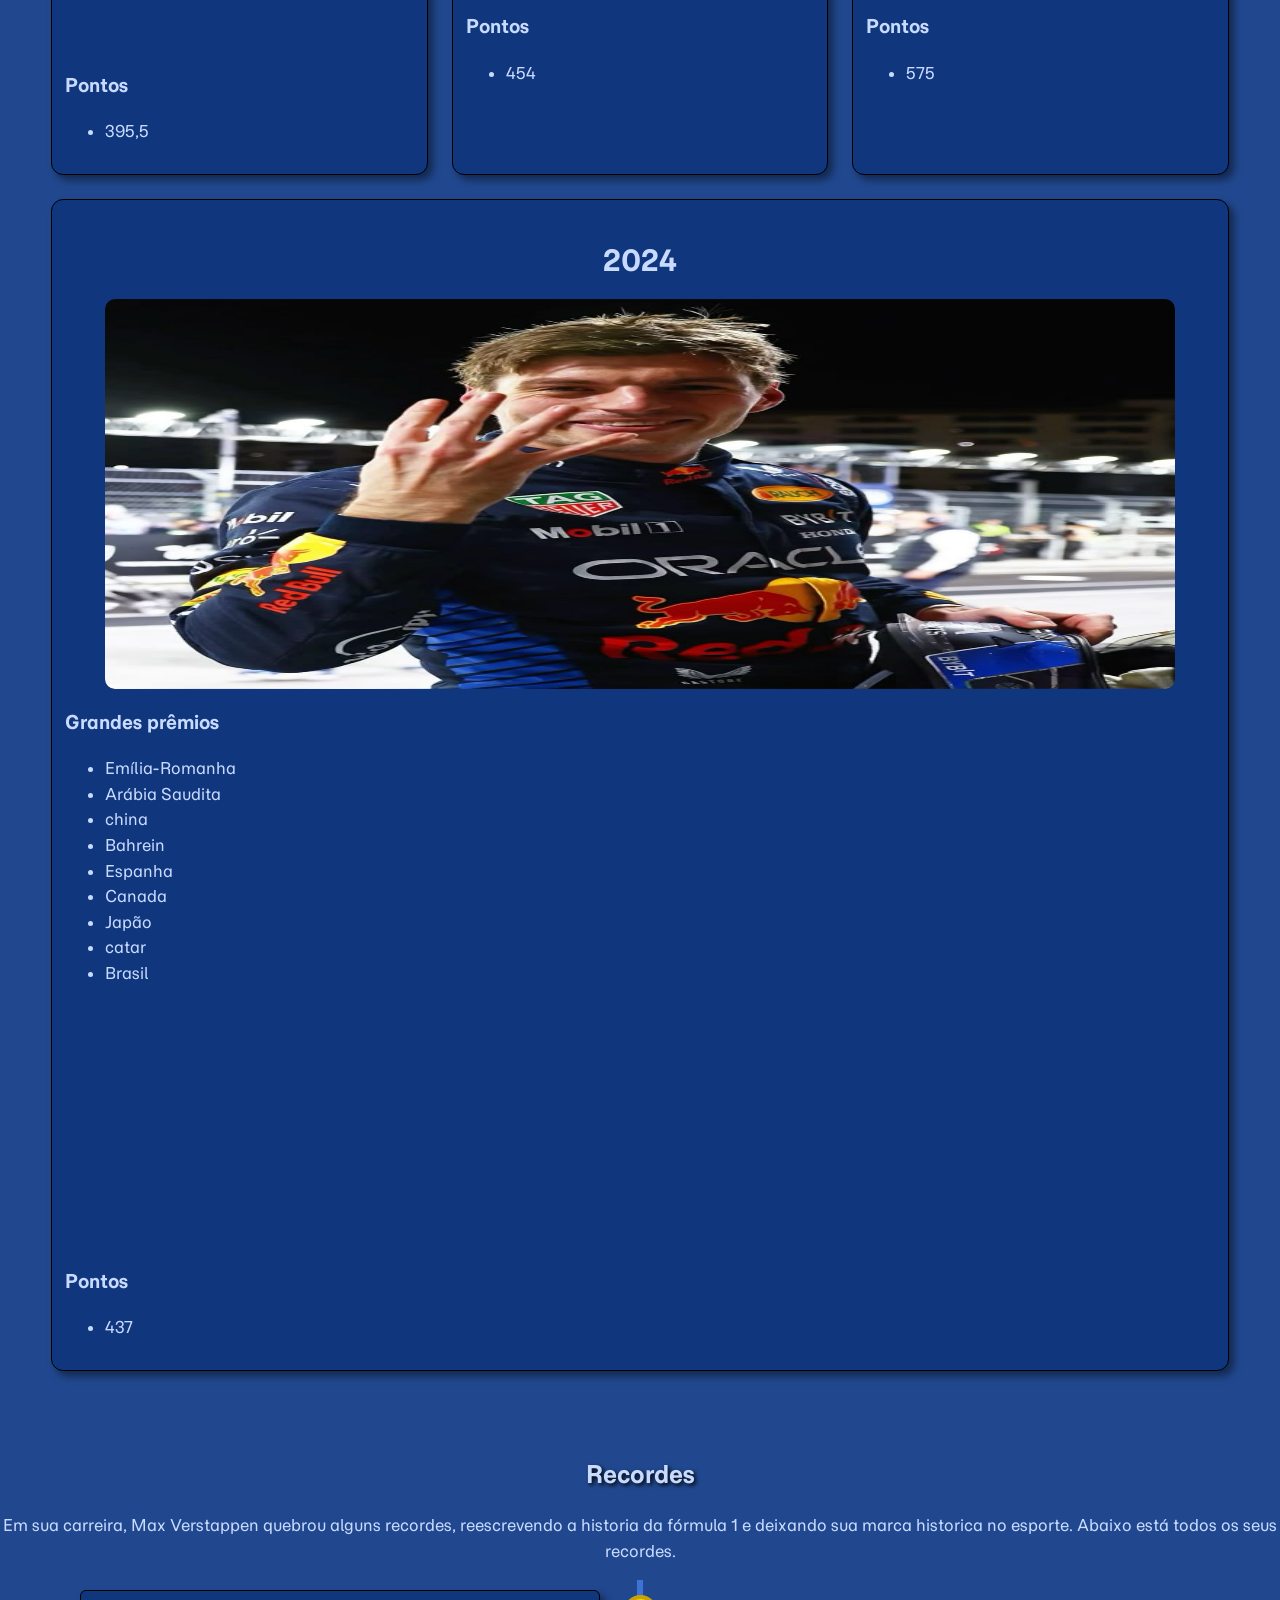
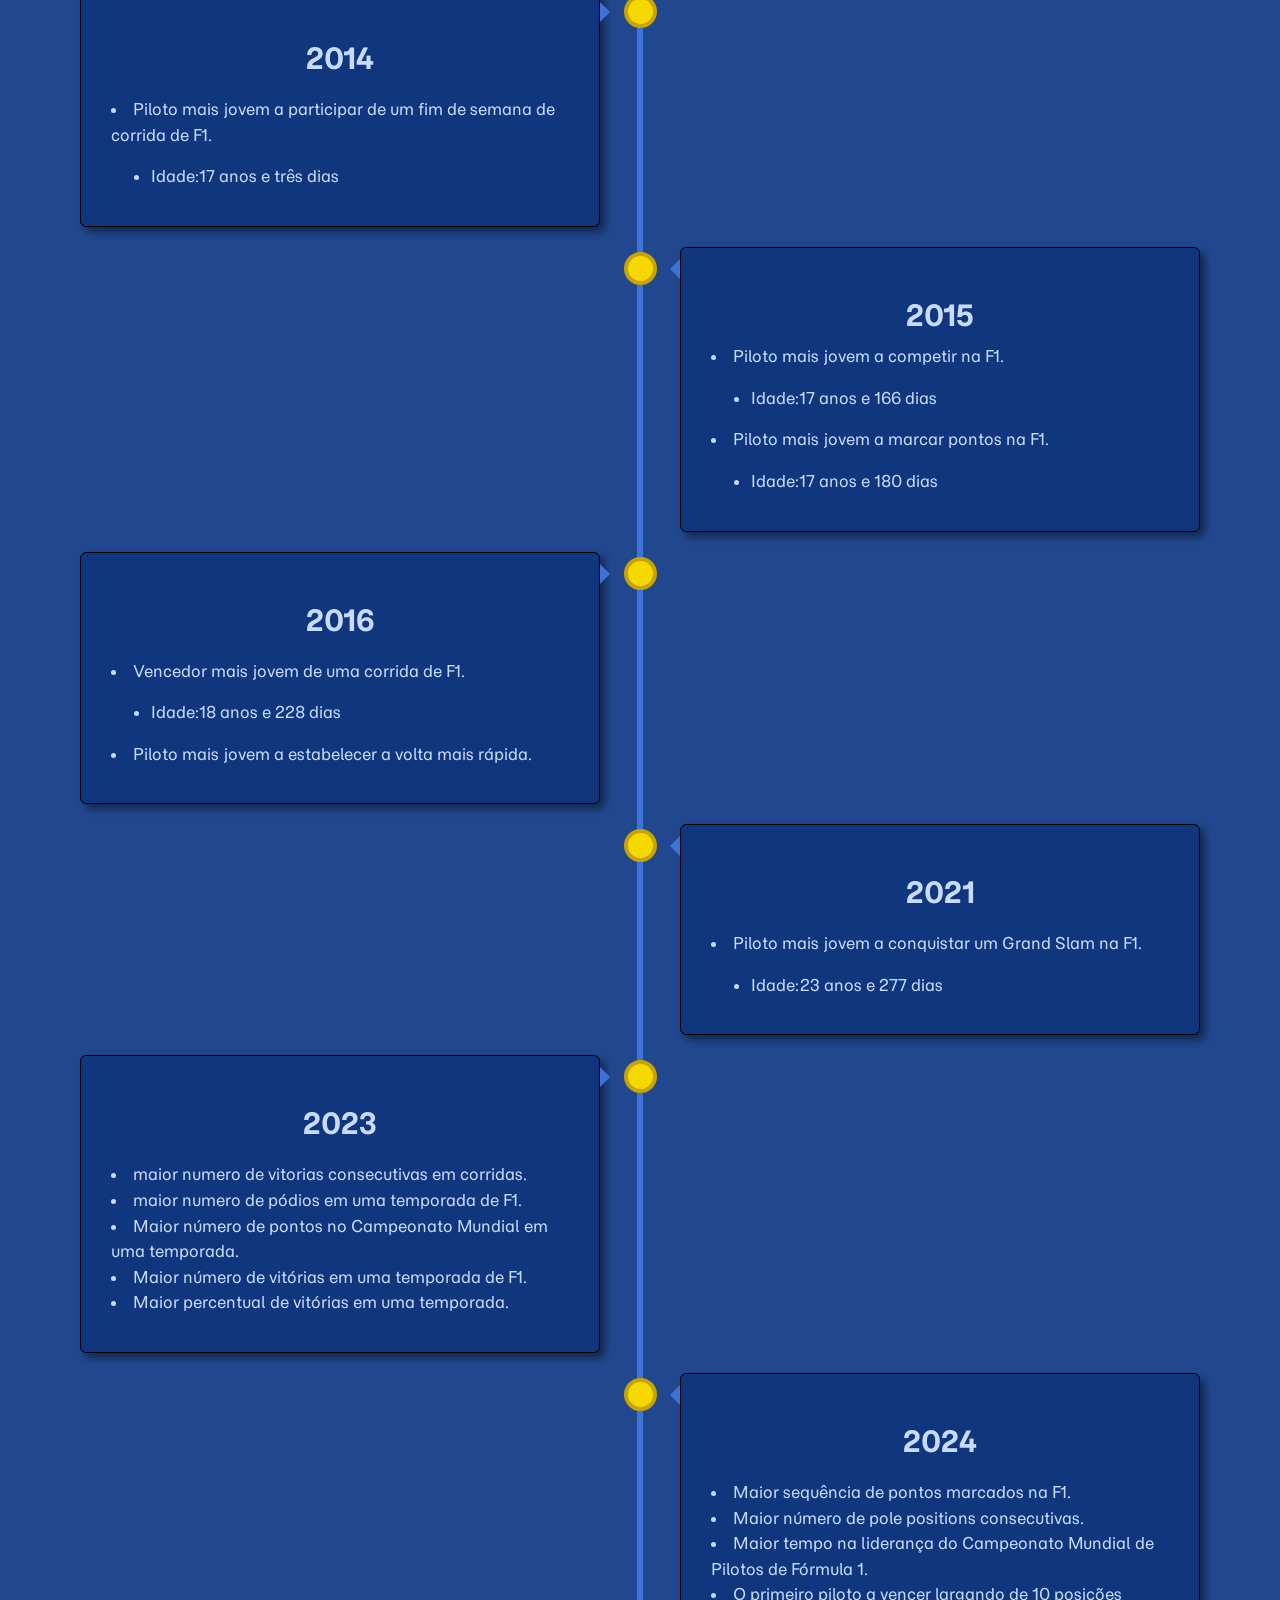
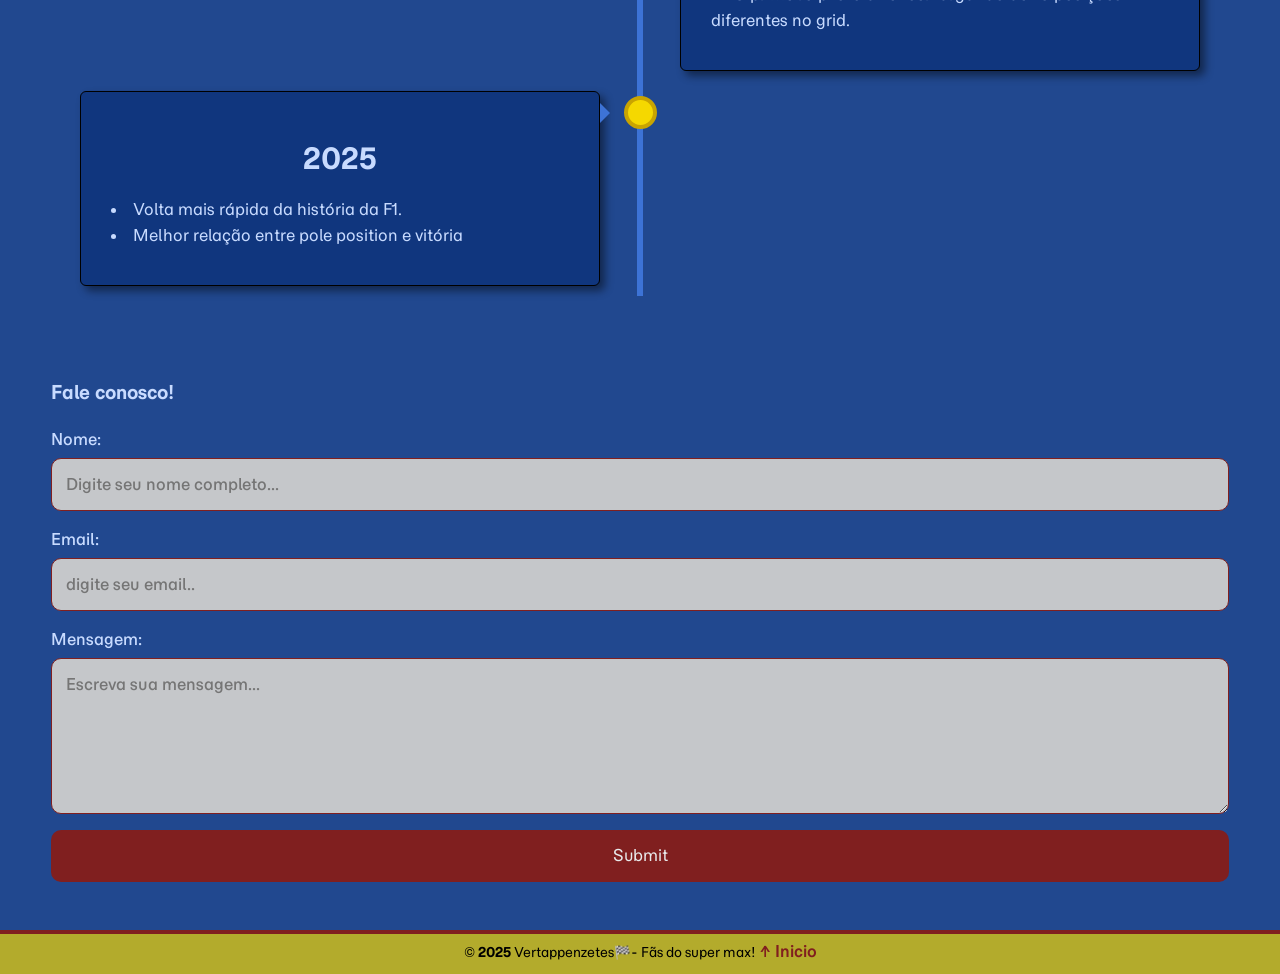
==== commit d8b15e63: "Add files via upload" ====
--- a/index.html
+++ b/index.html
@@ -30,6 +30,10 @@
     </header>
         <!-- corpo -->
     <main>
+        <!--Banner-->
+        <div class="banner">
+            <img src="img/banner.jpeg" alt="banner do site">
+        </div>
         <!-- sobre -->
         <section class="hero" id="sobre">
             <div class="container hero-wrap">
--- a/style.css
+++ b/style.css
@@ -1,43 +1,73 @@
-*{
-    box-sizing: border-box;/*ajuda na defição do tamanho dos elementos na tela*/
-}
-
-html{
-    scroll-behavior: smooth/*rolagem lenta*/
-}
-
- body{
-    margin: 0;/*zera a margem*/
-    font-family: 'Momo Trust Sans', system-ui, Arial, sans-serif;/*fontes*/
-    color: #c8dbff;/*cor do texto*/
-    background-color: #21488f;/*cor do fundo*/
-    line-height: 1.6;/*distancia de uma linha para outra*/
- }
-
- /*=================
+* {
+    box-sizing: border-box;
+    /*ajuda na defição do tamanho dos elementos na tela*/
+}
+
+html {
+    scroll-behavior: smooth
+        /*rolagem lenta*/
+}
+
+body {
+    margin: 0;
+    /*zera a margem*/
+    font-family: 'Momo Trust Sans', system-ui, Arial, sans-serif;
+    /*fontes*/
+    color: #c8dbff;
+    /*cor do texto*/
+    background-color: #21488f;
+    /*cor do fundo*/
+    line-height: 1.6;
+    /*distancia de uma linha para outra*/
+}
+
+h1 {
+    text-shadow: 2px 2px 4px #000000;
+}
+
+/*=================
+      banner
+=================*/
+
+.banner img {
+  width: 100%;      /* faz o banner ocupar toda a largura */
+  height: 40rem;     /* mantém a proporção da imagem */
+  display: block;   /* remove espaço indesejado embaixo da imagem */
+}
+
+
+/*=================
     cabeçalho
 =================*/
 
-.topbar{
-    position: sticky;/*fixa um elemento na tela*/
-    top: 0;/*define a posição onde o position vai pixar*/
-    z-index: 10;/*fala que o elemneto vai ficar uma camada a cima do outro*/
+.topbar {
+    position: sticky;
+    /*fixa um elemento na tela*/
+    top: 0;
+    /*define a posição onde o position vai pixar*/
+    z-index: 10;
+    /*fala que o elemneto vai ficar uma camada a cima do outro*/
     background-color: #f5d800b0;
-    border-bottom: 4px solid #801f1f;/*define a largura, o estado e a cor da borda do borão*/
-}
-
-.container{
-    width: min( 2000px, 92%); /*quando o elemento atingir um numero menor que 2000px, ele vai ocupar 92% da tela*/
-    margin: 0 auto;/*define a margem*/
-}
-
-.row{
-    display: flex;
-    align-items: center;/*alinha os intem no centro*/
-    justify-content: space-evenly;/*da espaço entre os elementos*/
-}
-
-.logo{ 
+    border-bottom: 4px solid #801f1f;
+    /*define a largura, o estado e a cor da borda do borão*/
+}
+
+.container {
+    width: min(2000px, 92%);
+    /*quando o elemento atingir um numero menor que 2000px, ele vai ocupar 92% da tela*/
+    margin: 0 auto;
+    /*define a margem*/
+}
+
+.row {
+    display: flex;
+    align-items: center;
+    /*alinha os intem no centro*/
+    justify-content: space-evenly;
+    /*da espaço entre os elementos*/
+}
+
+.logo {
     font-weight: 800;
     text-decoration: none;
     color: #222;
@@ -45,7 +75,7 @@
     padding: 0.8rem 0;
 }
 
-nav a{
+nav a {
     text-decoration: none;
     color: #222;
     padding: 0.6rem 0.8rem;
@@ -54,6 +84,7 @@
 
 nav a:hover {
     background-color: #801f1f;
+    color: #e8e9eb;
 }
 
 /*=================
@@ -80,7 +111,8 @@
 
 .hero-text {
     max-width: 45%;
-    text-align: justify;/*justifica o texto*/
+    text-align: justify;
+    /*justifica o texto*/
 }
 
 .hero-img {
@@ -133,7 +165,7 @@
     border: 1px solid #000000;
     border-radius: 12px;
     padding: 13px;
-    box-shadow: 0 2px 8px rgba(0,0,0,0.1);
+    box-shadow: 5px 5px 8px rgba(0, 0, 0, 0.459);
     transition: transform 0.3s;
 }
 
@@ -163,15 +195,15 @@
     font-size: 18px;
 }
 
-.ponto-1{
+.ponto-1 {
     margin-top: 15.5rem;
 }
 
-.ponto-2{
+.ponto-2 {
     margin-top: 7.5rem;
 }
 
-.ponto-3{
+.ponto-3 {
     margin-top: 17.5rem;
 }
 
@@ -180,133 +212,145 @@
 =================*/
 
 .timeline {
-  position: relative;
-  max-width: 1200px;
-  margin: 0 auto;
+     position: relative;
+     /* Pseudo-elementos dentro dela possam ser posicionados relativamente a timeline */
+    max-width: 1200px;
+    margin: 0 auto;
 }
 
 /* A linha vertical */
- .timeline::after {
-  content: '';
-  position: absolute;
-  width: 6px;
-  background-color: #3d73d6;
-  top: 0;
-  bottom: 0;
-  left: 50%;
-  margin-left: -3px;
+.timeline::after {
+     content: ''; 
+     /* criar um pseudo-elemento vazio */
+    position: absolute;
+    /* define uma posição fixa para o elemento */
+    width: 6px;
+    background-color: #3d73d6;
+    top: 0;
+    bottom: 0;
+    left: 50%;
+    margin-left: -3px;
+     /*desloca a linha 3px para a esquerda para centraliza-la */
 }
 
 /* Container ao redor do conteúdo */
 .container-timeline {
-  padding: 10px 40px;
-  position: relative;
-  background-color: inherit;
-  width: 50%;
+    padding: 10px 40px;
+    position: relative;
+    background-color: inherit; /*herda a cor de fundo do elemento pai*/
+    width: 50%;
 }
 
 /* Os círculos na linha do tempo */
 .container-timeline::after {
-  content: '';
-  position: absolute;
-  width: 25px;
-  height: 25px;
-  right: -17px;
-  background-color: #f5d800;
-  border: 4px solid #c9a400;
-  top: 15px;
-  border-radius: 50%;
-  z-index: 1;
+    content: '';
+    position: absolute;
+    width: 25px;
+    height: 25px;
+    right: -17px; /* coloca o circulo 17px para fora do container */
+    background-color: #f5d800;
+    border: 4px solid #c9a400;
+    top: 15px;
+    border-radius: 50%;
+    z-index: 1; /*coloca o circulo acima de outros elementos*/
 }
 
 /* Deixar o conteiner na esquerda*/
 .left {
-  left: 0;
+    left: 0;
 }
 
 /* Deixar o conteiner na direita */
 .right {
-  left: 50%;
+    left: 50%;
 }
 
 /* colocar setas no contêiner da esquerda*/
 .left::before {
-  content: " ";
-  height: 0;
-  position: absolute;
-  top: 22px;
-  width: 0;
-  z-index: 1;
-  right: 30px;
-  border: medium solid #3d73d6;
-  border-width: 10px 0 10px 10px;
-  border-color: transparent transparent transparent #3d73d6;
+    content: " ";
+    height: 0;
+    position: absolute; 
+    top: 22px;
+    width: 0;
+    z-index: 1;
+    right: 30px;
+    border: medium solid #3d73d6;
+    border-width: 10px 0 10px 10px;
+    border-color: transparent transparent transparent #3d73d6;
 }
 
 /* colocar setas no contêiner da direita*/
 .right::before {
-  content: " ";
-  height: 0;
-  position: absolute;
-  top: 22px;
-  width: 0;
-  z-index: 1;
-  left: 30px;
-  border: medium solid #3d73d6;
-  border-width: 10px 10px 10px 0;
-  border-color: transparent #3d73d6 transparent transparent;
+    content: " ";
+    height: 0;
+    position: absolute;
+    top: 22px;
+    width: 0;
+    z-index: 1;
+    left: 30px;
+    border: medium solid #3d73d6;
+    border-width: 10px 10px 10px 0;
+    border-color: transparent #3d73d6 transparent transparent;
 }
 
 /* fixar o circulo */
 .right::after {
-  left: -16px;
+    left: -16px;
 }
 
 /* O conteudo real */
 .content {
-  padding: 20px 30px;
-  background-color:  #10367e;
-  position: relative;
-  border-radius: 6px;
-  border: 1px solid #000;
-}
-
-.recor-text{
+    padding: 20px 30px;
+    background-color: #10367e;
+    position: relative;
+    border-radius: 6px;
+    border: 1px solid #000;
+    box-shadow: 5px 5px 8px rgba(0, 0, 0, 0.459);
+    transition: transform 0.3s;
+}
+
+.content:hover {
+    transform: translateY(-5px);/*faz tudo que está dentro do content mexer -5px pro eixo y*/
+}
+
+.recor-text {
     text-align: center;
 }
+
 /*=================
     contato
 =================*/
 
-.contact-grid{
+.contact-grid {
     display: flex;
     flex-wrap: wrap;
     gap: 24px;
     align-items: flex-start;
 }
 
-.contact-grid > div{
+.contact-grid>div {
     flex-grow: 1;
     flex-shrink: 1;
     flex-basis: 320px;
     min-width: 260px;
 }
 
-form{
+form {
     display: flex;
     flex-direction: column;
     gap: 16px;
     margin-bottom: 1rem;
 }
 
-label{
+label {
     display: flex;
     flex-direction: column;
     gap: 5px;
     font-weight: 500;
 }
 
-input, textarea{
+input,
+textarea {
     font: inherit;
     padding: 13px 14px 13px 14px;
     border: 1.5px solid #801f1f;
@@ -315,13 +359,15 @@
     outline: none;
 }
 
-input:focus, textarea:focus{
+input:focus,
+textarea:focus {
     border: 2px solid #801f1f;
 }
 
-.btn{
+.btn {
     display: inline-block;
     background-color: #801f1f;
+    color: #e8e9eb;
     padding: 13px 16px 13px 16px;
     border-radius: 10px;
     text-decoration: none;
@@ -329,7 +375,7 @@
     cursor: pointer;
 }
 
-.btn:hover{
+.btn:hover {
     filter: brightness(1.15);
 }
 
@@ -337,7 +383,7 @@
     rodapé
 =================*/
 
-footer{
+footer {
     border-top: 4px solid #801f1f;
     background-color: #f5d800b0;
     color: black;
@@ -361,7 +407,7 @@
         padding-top: 56px;
         padding-bottom: 56px;
     }
-    
+
     nav a {
         padding: 10px 11px 10px 11px;
     }
